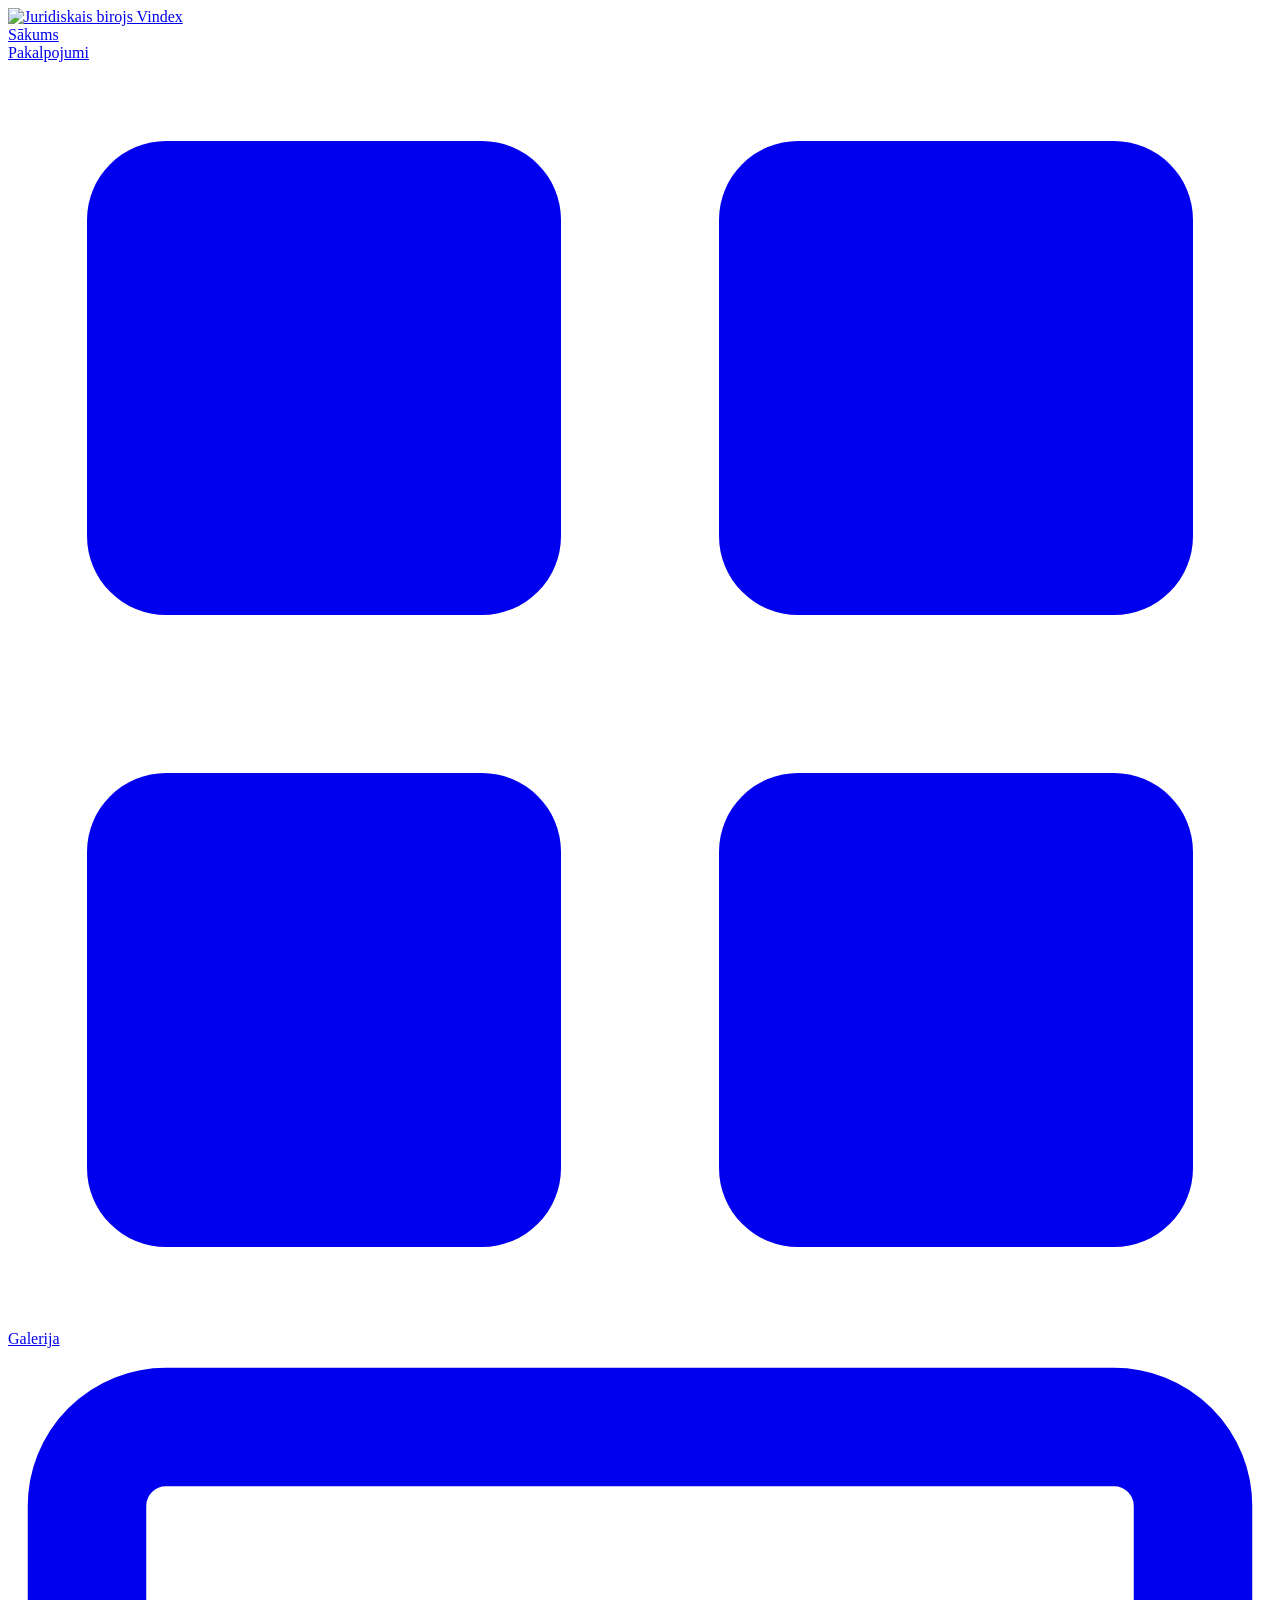
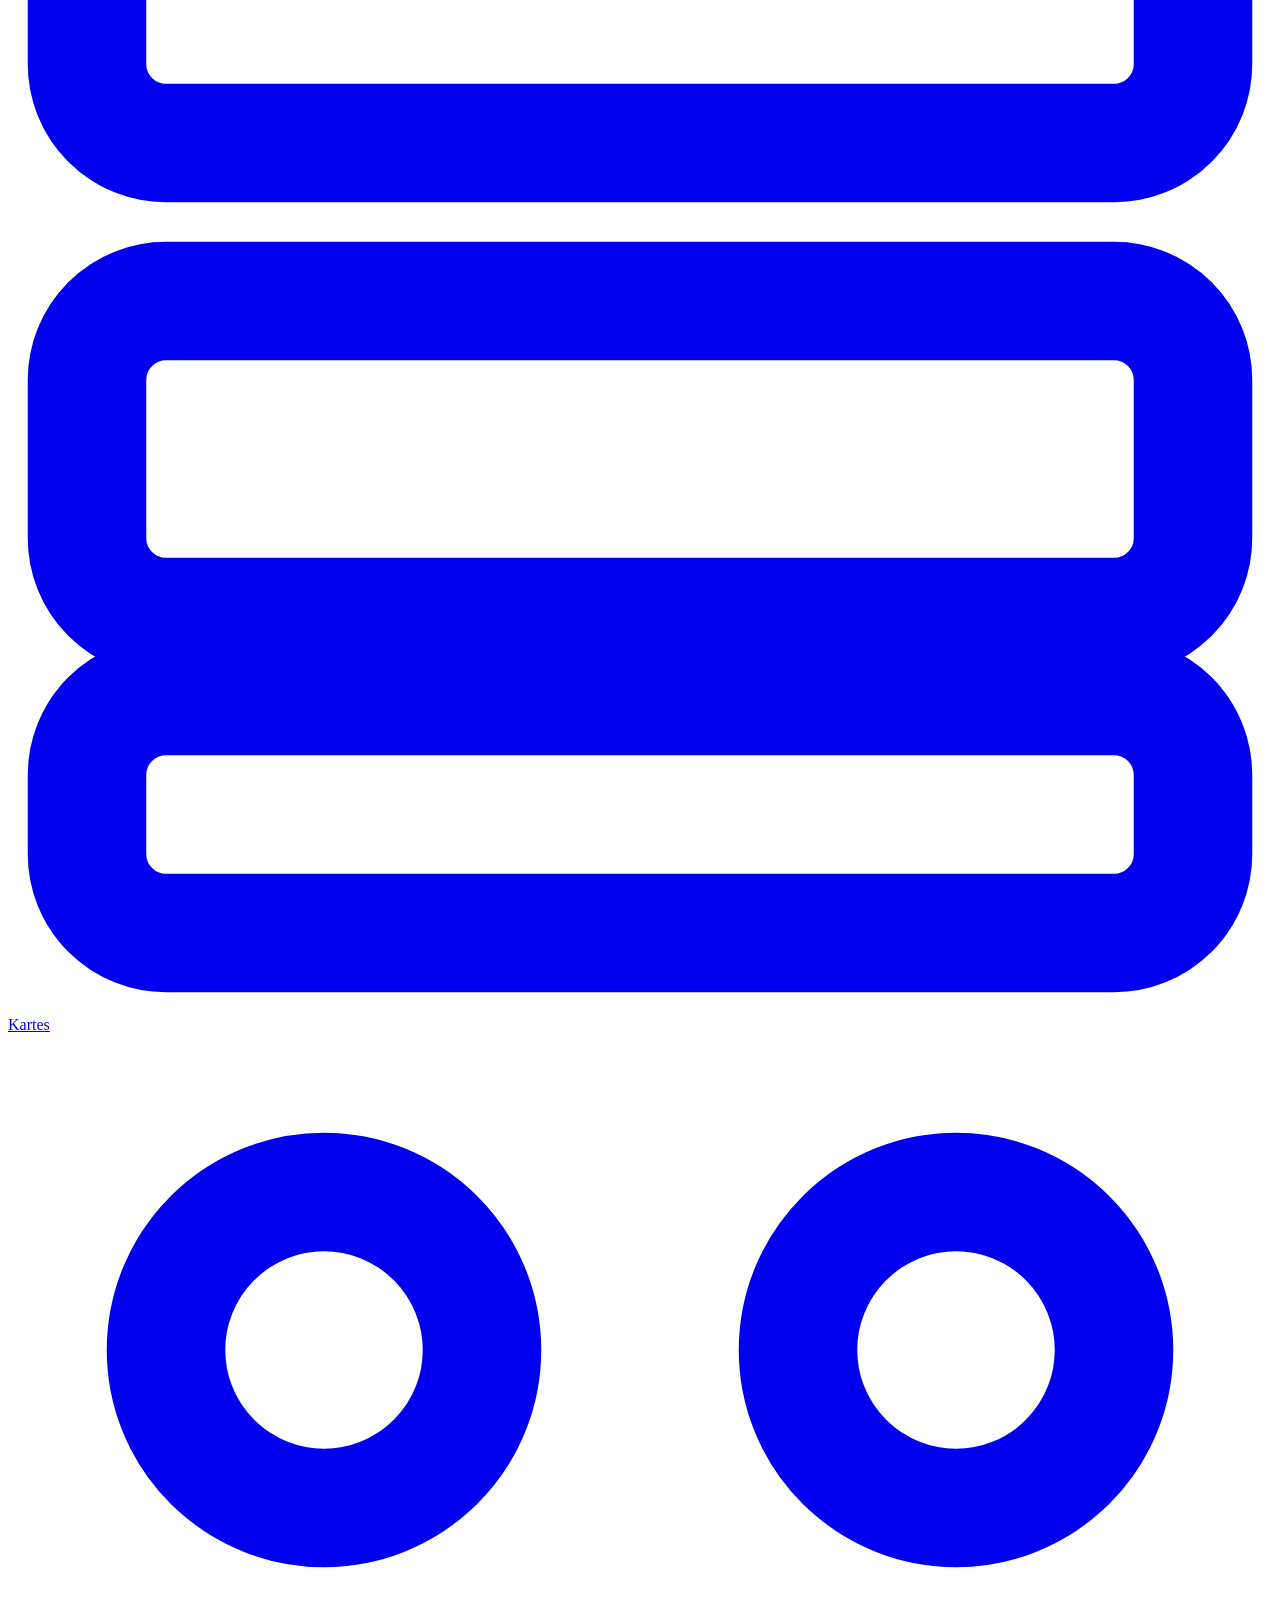
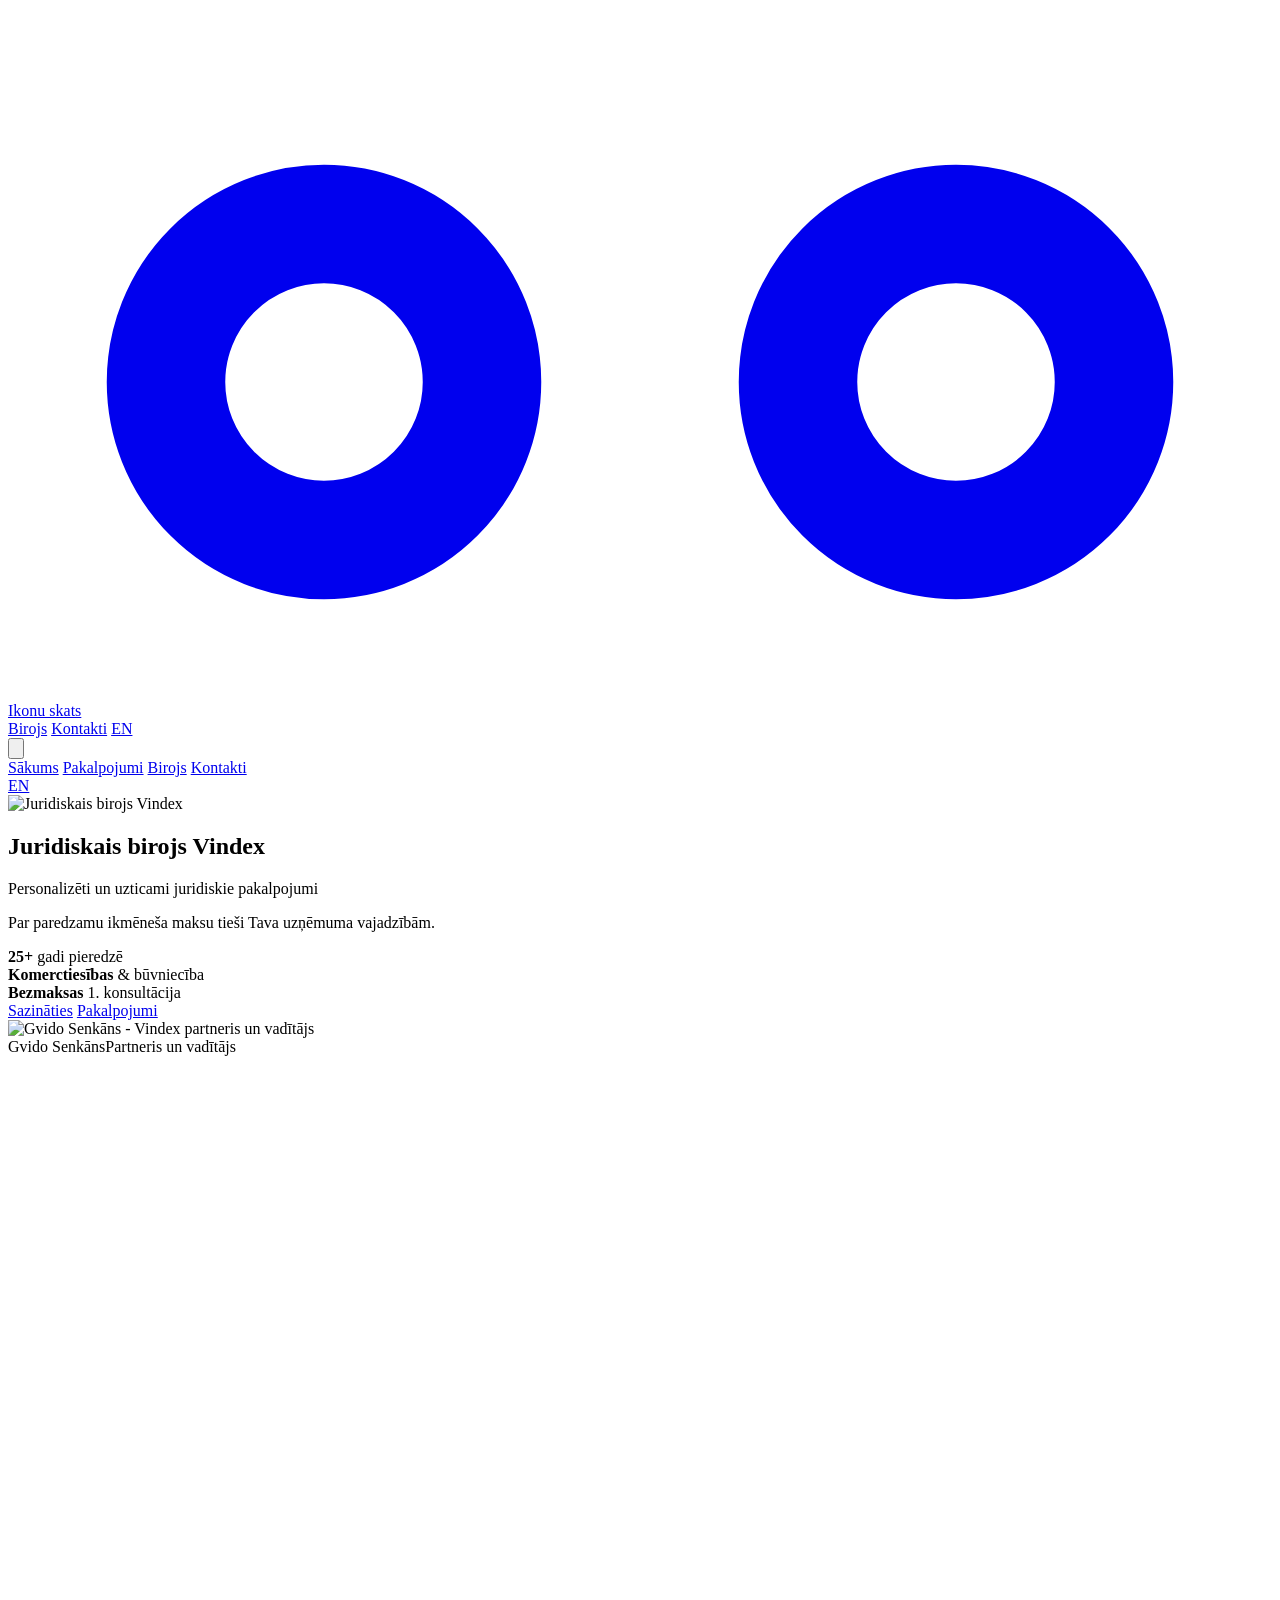
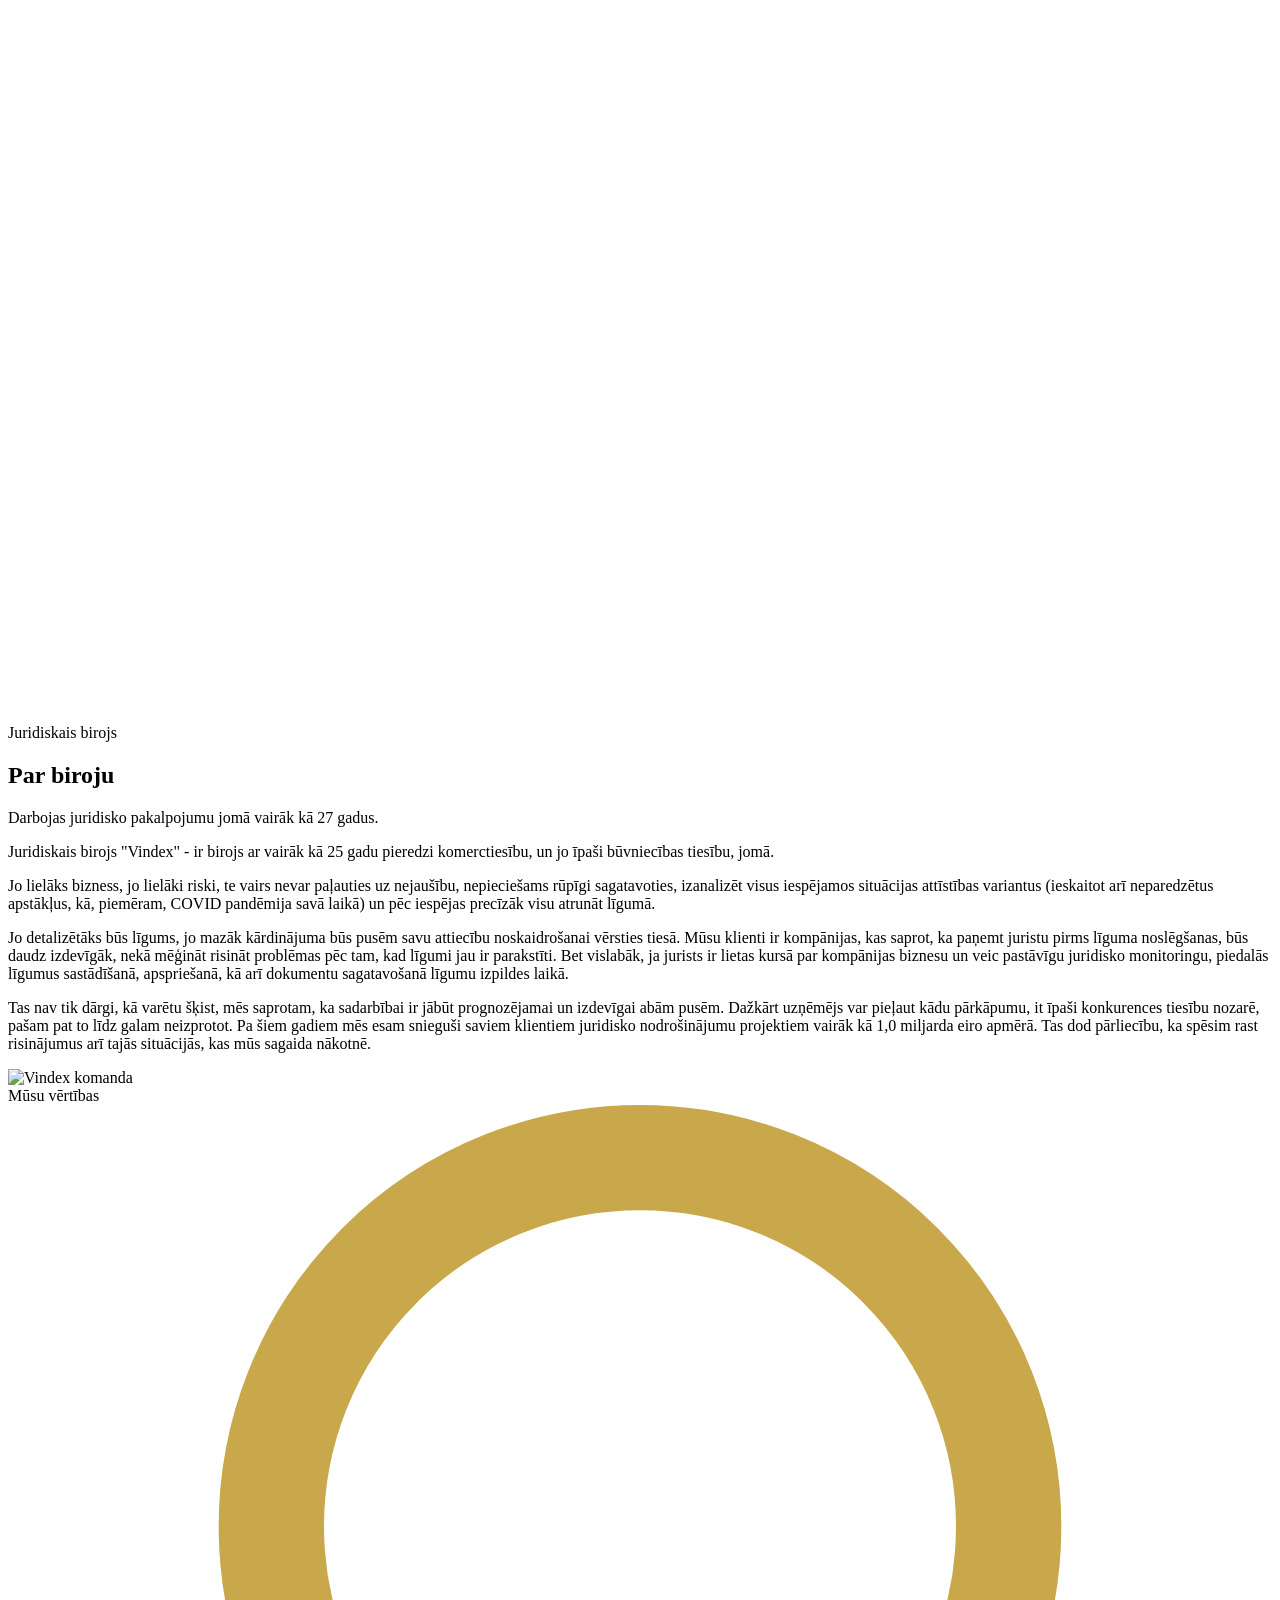
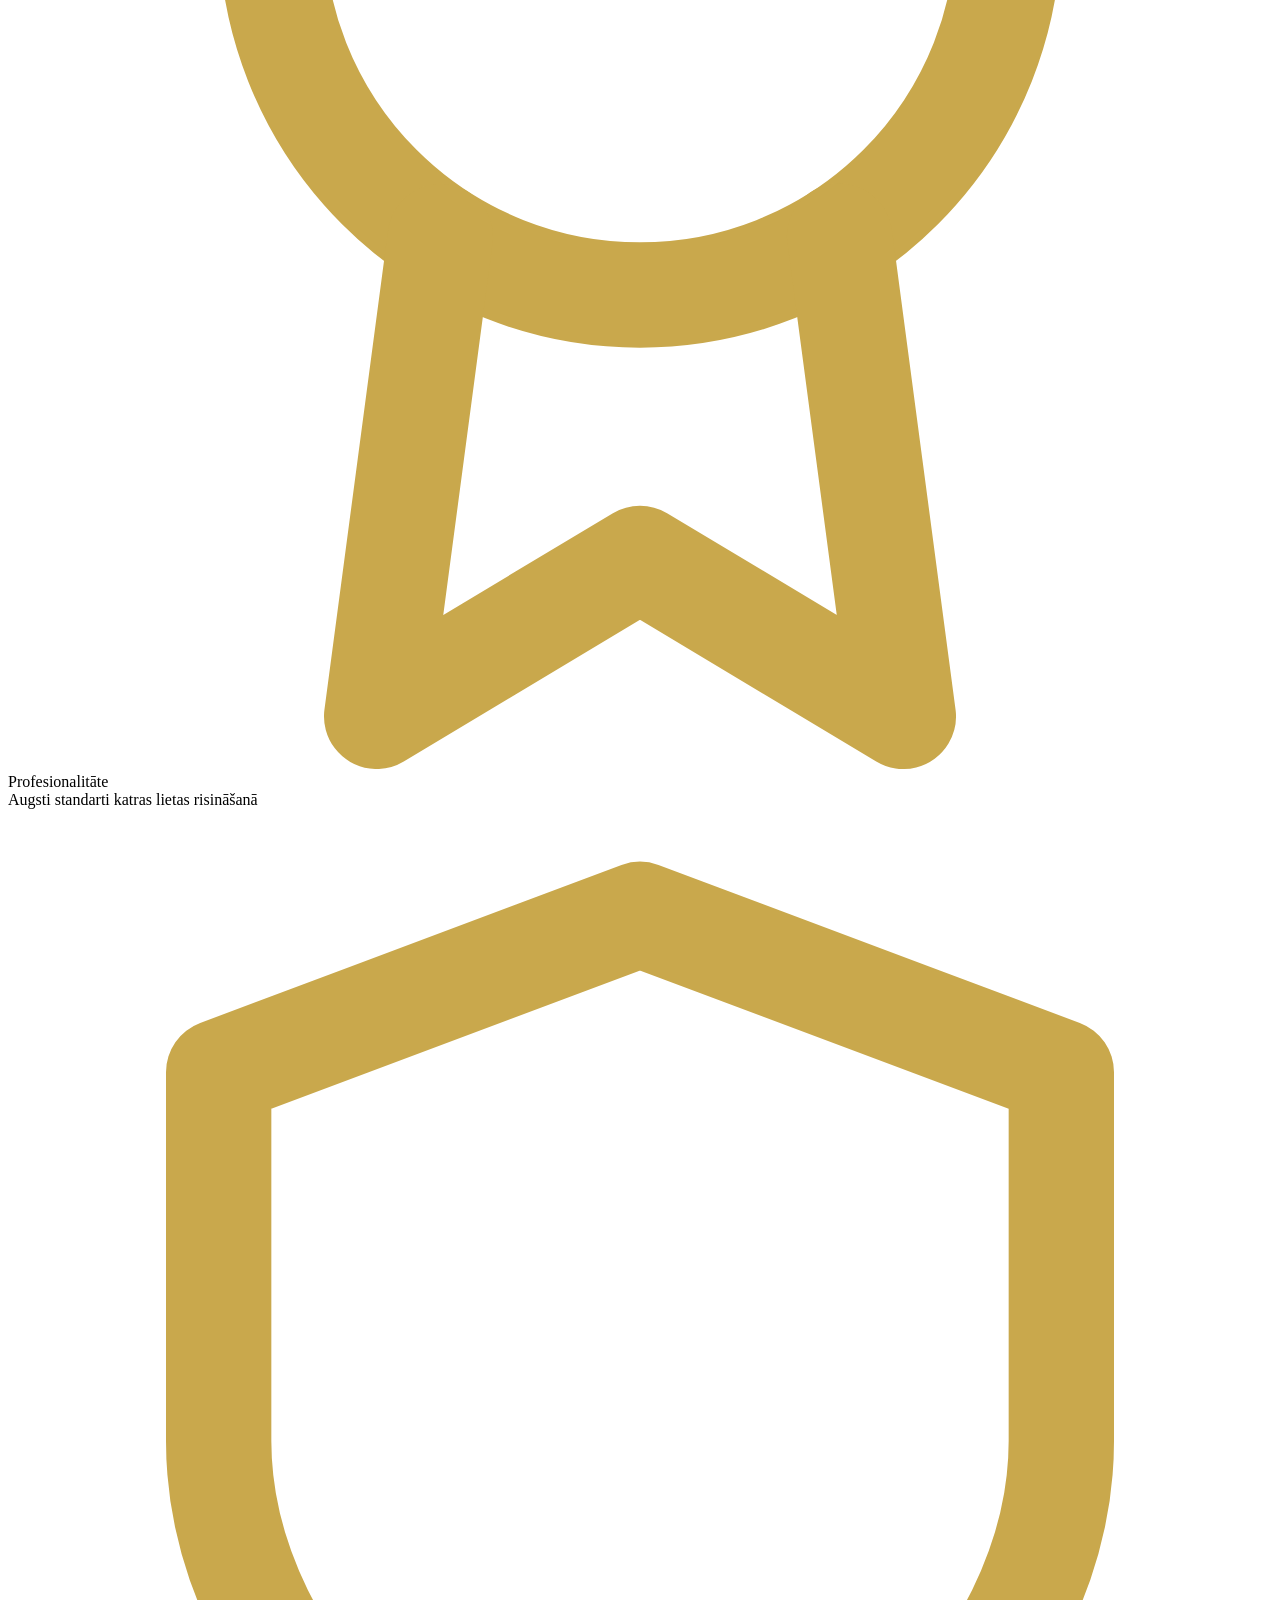
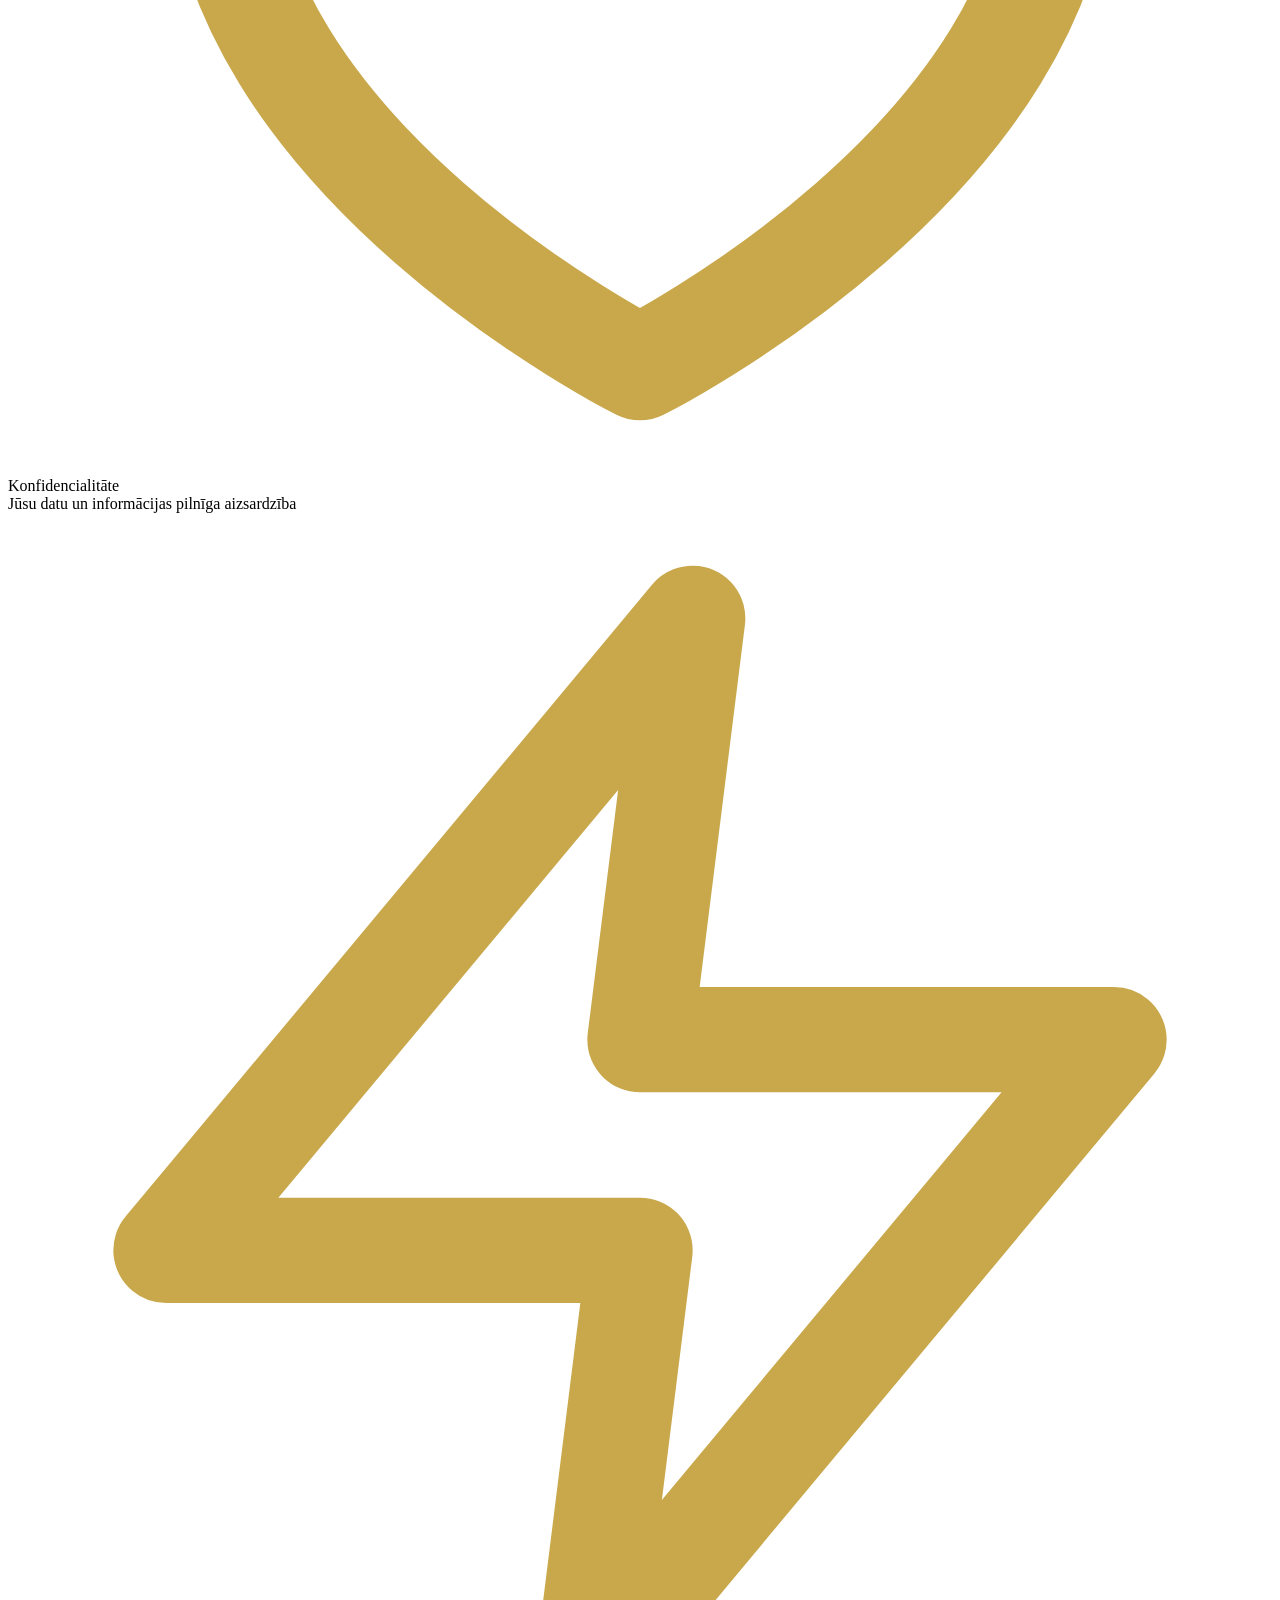
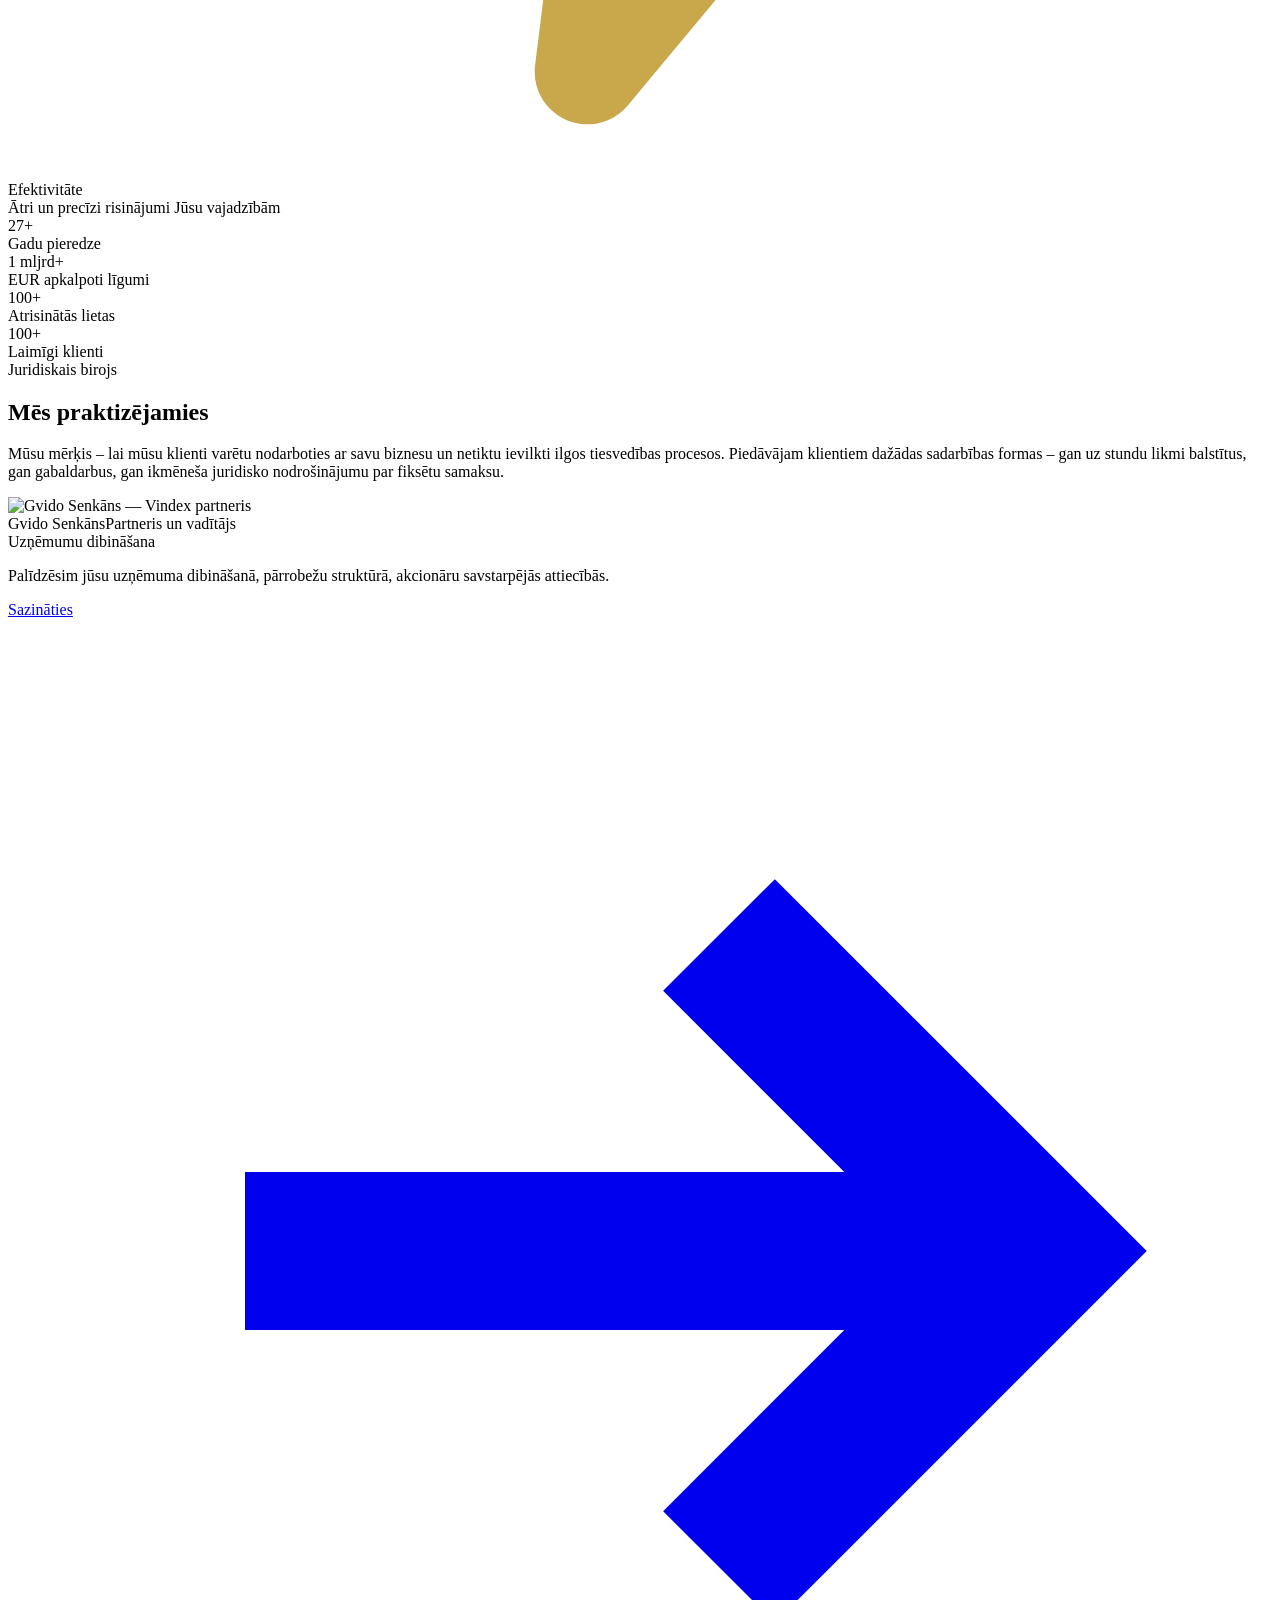
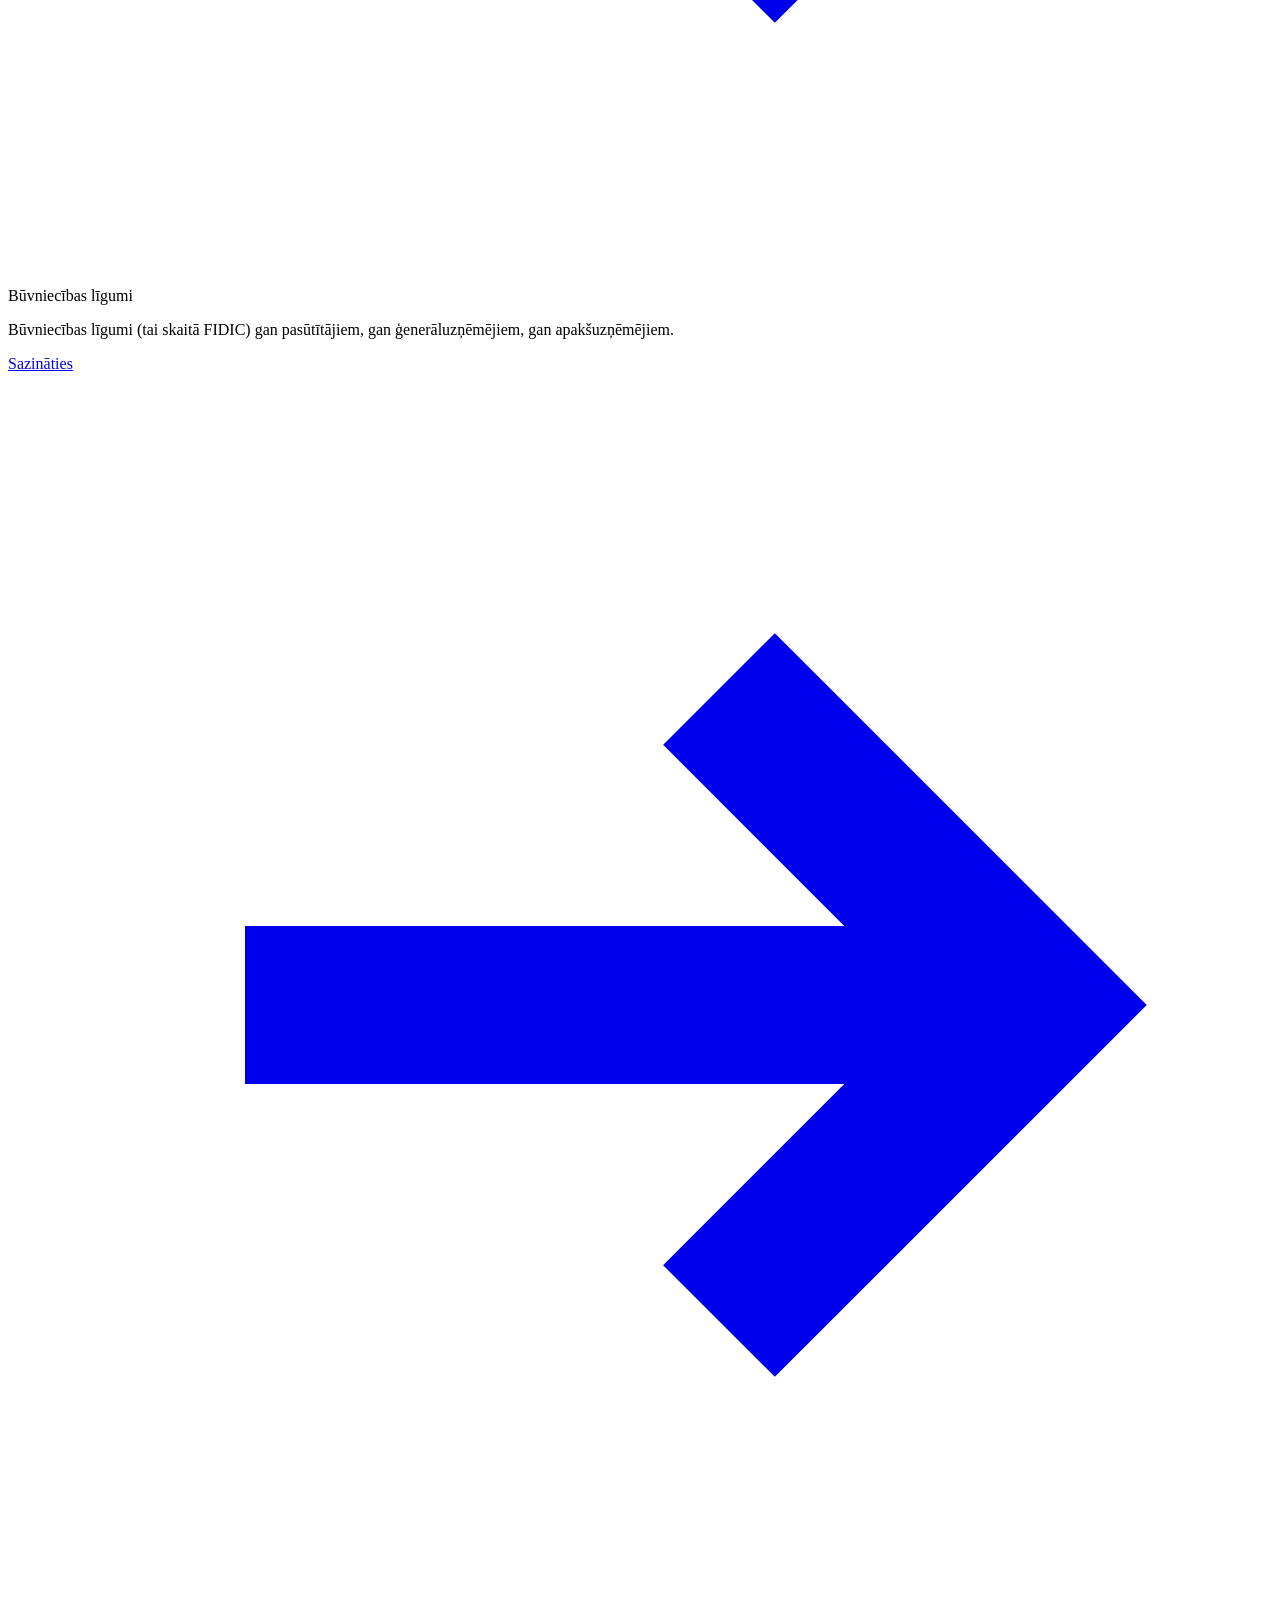
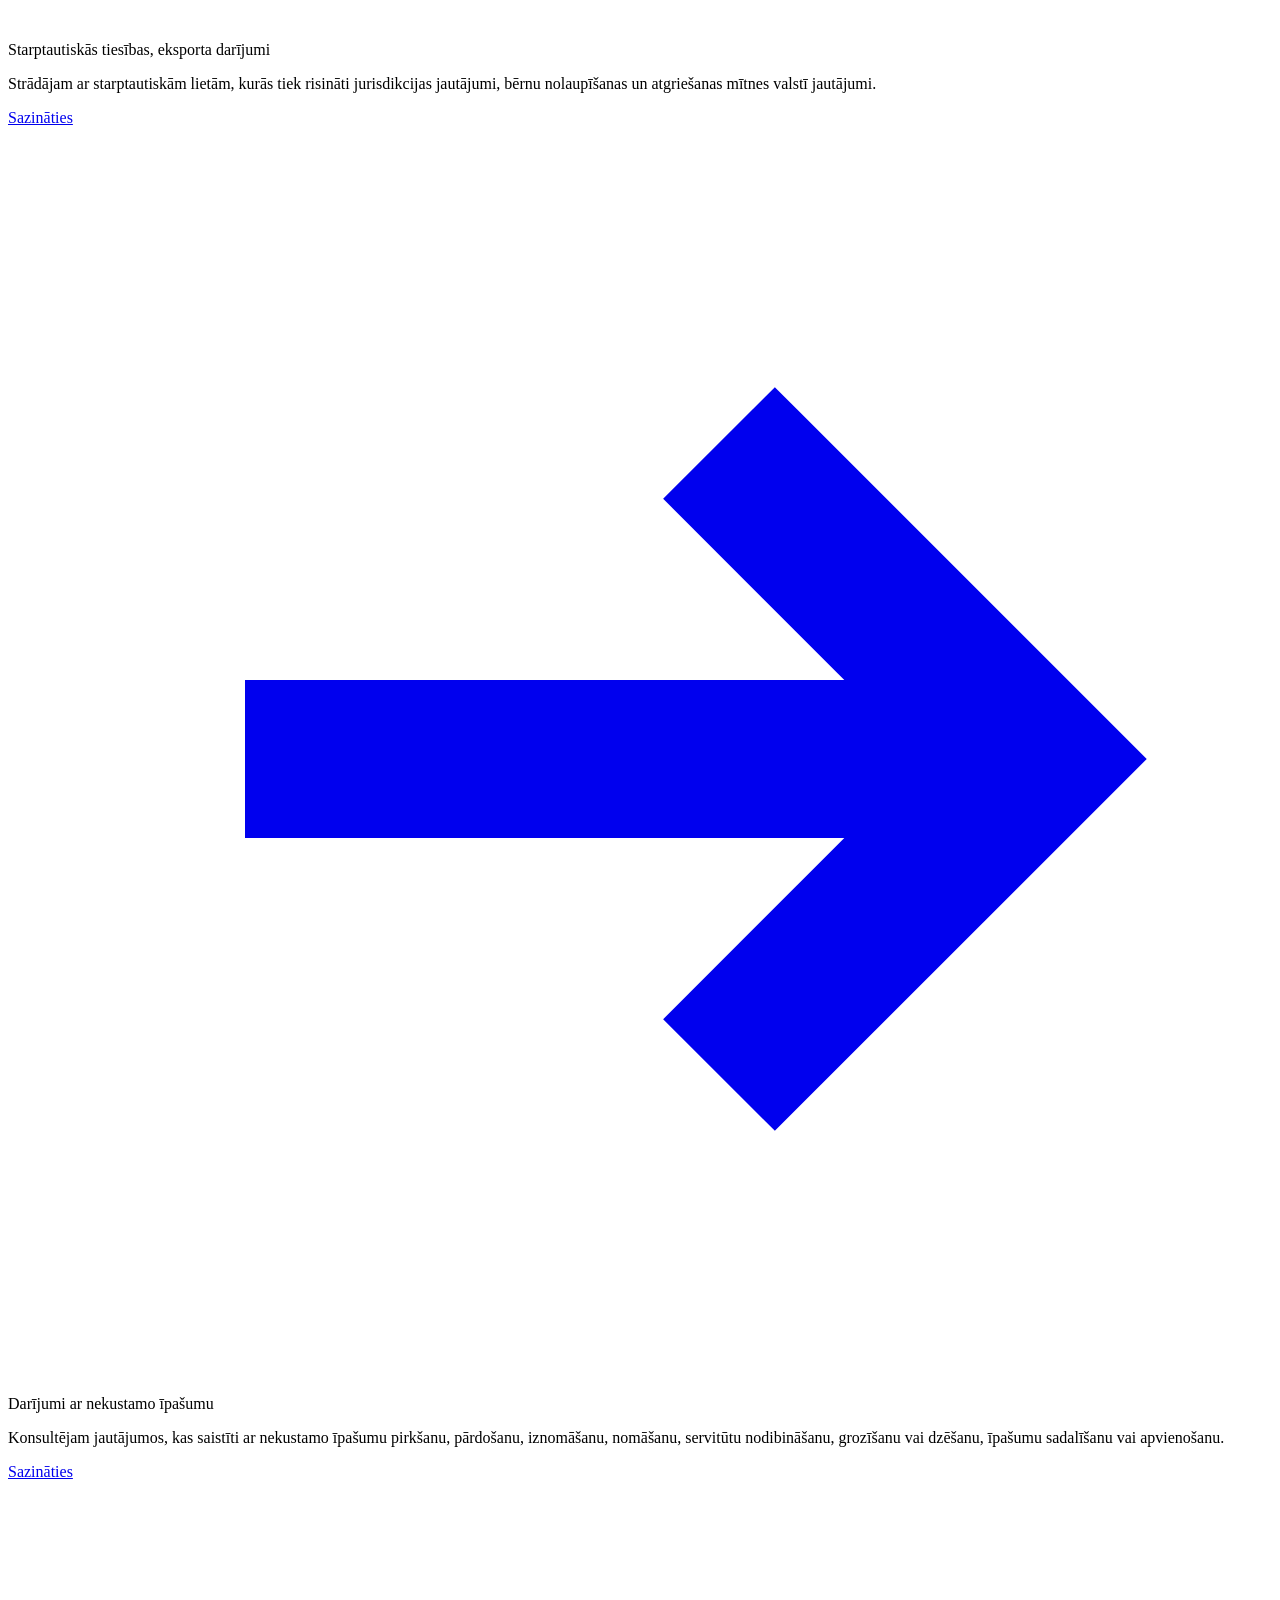
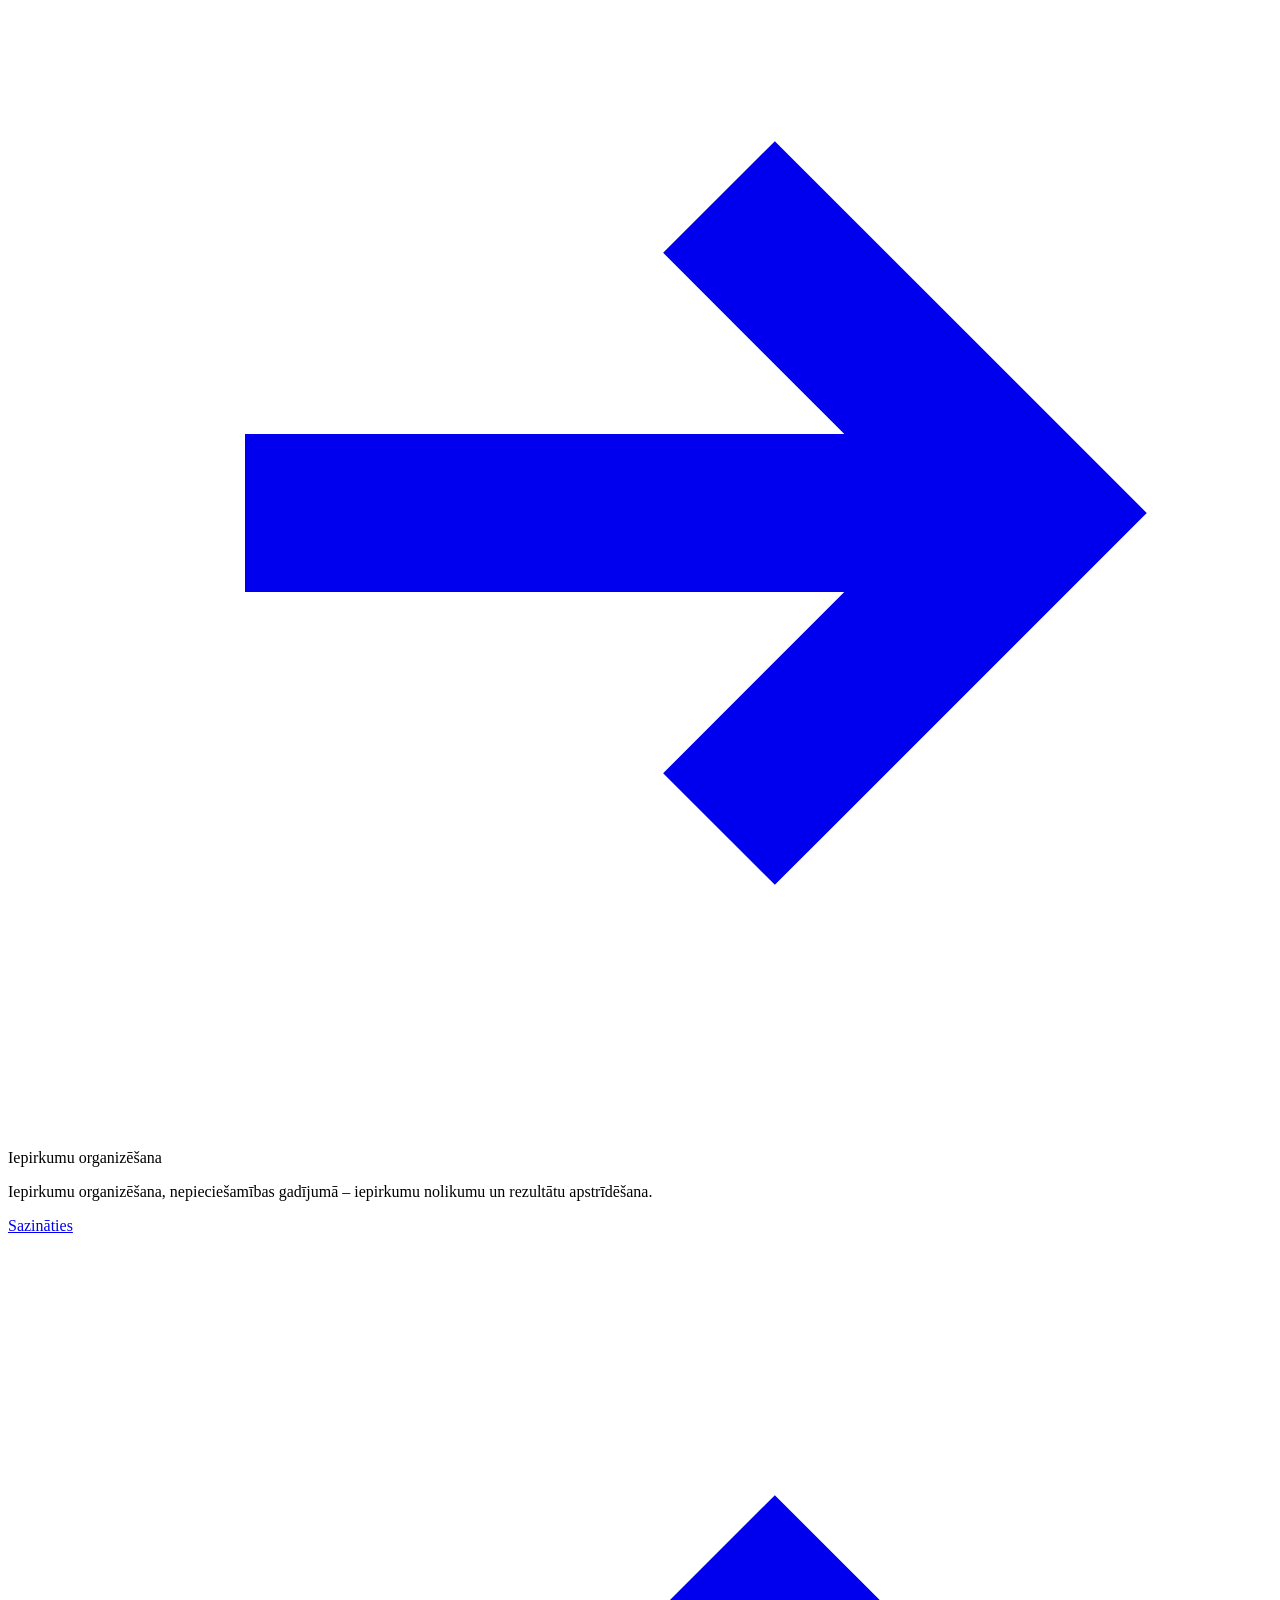
==== index.html @ e5a7c8f6 "Checkpoint: all design work before creative enrichment pass Includes hero redesign, metrics band, na" ====
<!DOCTYPE html>
<html lang="lv">
<head>
  <meta charset="UTF-8">
  <meta name="viewport" content="width=device-width, initial-scale=1.0">
  <title>Juridiskie pakalpojumi Latvijā | Juridiskais birojs Vindex</title>
  <meta name="description" content="Juridiskais birojs Vindex — vairāk kā 25 gadu pieredze komerctiesību un būvniecības tiesību jomā. Pirmā konsultācija par brīvu! Sazināties: +371 29225530.">
  <meta name="keywords" content="juridiskais birojs, juridiskie pakalpojumi, advokāts, Latvija, komerctiesības, būvniecības tiesības, līgumtiesības, Vindex">
  <meta name="author" content="Juridiskais birojs Vindex">
  <meta name="robots" content="index, follow">
  <link rel="canonical" href="https://vindex.lv/">

  <!-- Open Graph -->
  <meta property="og:url" content="https://vindex.lv/">
  <meta property="og:type" content="website">
  <meta property="og:title" content="Juridiskie pakalpojumi Latvijā | Juridiskais birojs Vindex">
  <meta property="og:description" content="Juridiskais birojs Vindex — vairāk kā 25 gadu pieredze komerctiesību un būvniecības tiesību jomā. Pirmā konsultācija par brīvu!">
  <meta property="og:image" content="https://vindex.lv/images/og-image.jpg">
  <meta property="og:locale" content="lv_LV">
  <meta property="og:site_name" content="Vindex">

  <!-- Twitter -->
  <meta name="twitter:card" content="summary_large_image">
  <meta name="twitter:title" content="Juridiskie pakalpojumi Latvijā | Juridiskais birojs Vindex">
  <meta name="twitter:description" content="Juridiskais birojs Vindex — vairāk kā 25 gadu pieredze komerctiesību un būvniecības tiesību jomā. Pirmā konsultācija par brīvu!">
  <meta name="twitter:image" content="https://vindex.lv/images/og-image.jpg">

  <!-- Alternate language -->
  <link rel="alternate" hreflang="lv" href="https://vindex.lv/">
  <link rel="alternate" hreflang="en" href="https://vindex.lv/en/">

  <!-- Favicon -->
  <link rel="icon" href="/vindex/images/favicon.ico" type="image/x-icon">
  <link rel="icon" href="/vindex/images/logo-vindex.png" type="image/png" sizes="143x48">

  <!-- Fonts -->

  <!-- Styles -->
  <link rel="preconnect" href="https://fonts.googleapis.com">
  <link rel="preconnect" href="https://fonts.gstatic.com" crossorigin>
  <link href="https://fonts.googleapis.com/css2?family=Playfair+Display:wght@500;600;700&family=Lato:wght@400;700&subset=latin-ext&display=swap" rel="stylesheet">
  <link rel="stylesheet" href="/vindex/css/style.css">

  <!-- JSON-LD Structured Data -->
  <script type="application/ld+json">
  {
    "@context": "https://schema.org",
    "@graph": [
      {
        "@type": "LegalService",
        "@id": "https://vindex.lv/#organization",
        "name": "Juridiskais birojs Vindex",
        "alternateName": "Vindex",
        "url": "https://vindex.lv/",
        "logo": {
          "@type": "ImageObject",
          "url": "https://vindex.lv/images/logo-vindex.png",
          "width": 812,
          "height": 270
        },
        "description": "Juridiskais birojs ar vairāk kā 25 gadu pieredzi komerctiesību un būvniecības tiesību jomā.",
        "address": {
          "@type": "PostalAddress",
          "streetAddress": "Pumpuru iela 17",
          "addressLocality": "Priežciems, Babītes pagasts, Mārupes novads",
          "postalCode": "LV-2101",
          "addressCountry": "LV"
        },
        "telephone": "+371 29225530",
        "email": "info@vindex.lv",
        "priceRange": "$$",
        "areaServed": {
          "@type": "Country",
          "name": "Latvia"
        },
        "openingHoursSpecification": {
          "@type": "OpeningHoursSpecification",
          "dayOfWeek": ["Monday","Tuesday","Wednesday","Thursday","Friday"],
          "opens": "09:00",
          "closes": "18:00"
        }
      },
      {
        "@type": "WebPage",
        "@id": "https://vindex.lv/",
        "url": "https://vindex.lv/",
        "name": "Juridiskie pakalpojumi - Vindex",
        "description": "Juridiskais birojs Vindex - ir birojs ar vairāk kā 25 gadu pieredzi komerctiesību, un jo īpaši būvniecības tiesību, jomā.",
        "inLanguage": "lv-LV",
        "isPartOf": { "@id": "https://vindex.lv/#website" }
      },
      {
        "@type": "WebSite",
        "@id": "https://vindex.lv/#website",
        "url": "https://vindex.lv/",
        "name": "Vindex",
        "inLanguage": "lv-LV"
      }
    ]
  }
  </script>
</head>
<body>

  <!-- NAVBAR -->
  <nav class="navbar" role="navigation" aria-label="Galvenā navigācija">
    <div class="navbar__inner">
      <a href="/vindex/" class="navbar__logo" aria-label="Vindex - Sākums">
        <img src="/vindex/images/logo-vindex.png" alt="Juridiskais birojs Vindex" class="navbar__logo-img">
      </a>

      <div class="navbar__links">
        <a href="/vindex/" class="navbar__link active">Sākums</a>
        <div class="navbar__item">
          <a href="/vindex/pakalpojumi/" class="navbar__link">Pakalpojumi</a>
          <div class="navbar__dropdown">
            <a href="/vindex/pakalpojumi/" class="navbar__dropdown-link"><svg viewBox="0 0 16 16" fill="currentColor"><rect x="1" y="1" width="6" height="6" rx="1"/><rect x="9" y="1" width="6" height="6" rx="1"/><rect x="1" y="9" width="6" height="6" rx="1"/><rect x="9" y="9" width="6" height="6" rx="1"/></svg> Galerija</a>
            <a href="/vindex/pakalpojumi-2/" class="navbar__dropdown-link"><svg viewBox="0 0 16 16" fill="none" stroke="currentColor" stroke-width="1.5"><rect x="1" y="1" width="14" height="4" rx="1"/><rect x="1" y="7" width="14" height="4" rx="1"/><rect x="1" y="12" width="14" height="3" rx="1"/></svg> Kartes</a>
            <a href="/vindex/pakalpojumi-3/" class="navbar__dropdown-link"><svg viewBox="0 0 16 16" fill="none" stroke="currentColor" stroke-width="1.5"><circle cx="4" cy="4" r="2"/><circle cx="12" cy="4" r="2"/><circle cx="4" cy="12" r="2"/><circle cx="12" cy="12" r="2"/></svg> Ikonu skats</a>
          </div>
        </div>
        <a href="/vindex/birojs/" class="navbar__link">Birojs</a>
        <a href="/vindex/kontakti/" class="navbar__link">Kontakti</a>
        <a href="/vindex/en/" class="navbar__lang">EN</a>
      </div>

      <button class="navbar__burger" aria-label="Atvērt izvēlni" aria-expanded="false">
        <svg class="icon-menu" viewBox="0 0 24 24" stroke="white" fill="none" stroke-width="2" stroke-linecap="round"><line x1="3" y1="6" x2="21" y2="6"/><line x1="3" y1="12" x2="21" y2="12"/><line x1="3" y1="18" x2="21" y2="18"/></svg>
        <svg class="icon-close" viewBox="0 0 24 24" stroke="white" fill="none" stroke-width="2" stroke-linecap="round" style="display:none"><line x1="18" y1="6" x2="6" y2="18"/><line x1="6" y1="6" x2="18" y2="18"/></svg>
      </button>
    </div>

    <div class="navbar__mobile" role="menu">
      <a href="/vindex/" class="navbar__mobile-link" role="menuitem">Sākums</a>
      <a href="/vindex/pakalpojumi/" class="navbar__mobile-link" role="menuitem">Pakalpojumi</a>
      <a href="/vindex/birojs/" class="navbar__mobile-link" role="menuitem">Birojs</a>
      <a href="/vindex/kontakti/" class="navbar__mobile-link" role="menuitem">Kontakti</a>
      <div class="navbar__mobile-lang">
        <a href="/vindex/en/" class="navbar__lang">EN</a>
      </div>
    </div>
  </nav>

  <!-- HERO -->
  <section id="home" class="hero">
    <div class="hero__bg">
      <img src="https://images.unsplash.com/photo-1764113697577-b5899b9a339d?crop=entropy&cs=tinysrgb&fit=max&fm=jpg&w=1920&q=80" alt="Juridiskais birojs Vindex" width="1920" height="1080" loading="eager">
      <div class="hero__overlay"></div>
    </div>
    <div class="hero__content hero__content--split">
      <div class="hero__text">
        <h1 class="hero__title"><span class="hero__title-prefix">Juridiskais birojs</span> Vindex</h1>
        <div class="hero__divider"></div>
        <p class="hero__subtitle">Personalizēti un uzticami juridiskie pakalpojumi</p>
        <p class="hero__desc">Par paredzamu ikmēneša maksu tieši Tava uzņēmuma vajadzībām.</p>
        <div class="hero__meta">
          <div class="hero__meta-item">
            <strong>25+</strong>
            <span>gadi pieredzē</span>
          </div>
          <div class="hero__meta-item">
            <strong>Komerctiesības</strong>
            <span>& būvniecība</span>
          </div>
          <div class="hero__meta-item">
            <strong>Bezmaksas</strong>
            <span>1. konsultācija</span>
          </div>
        </div>
        <div class="hero__buttons">
          <a href="/vindex/kontakti/" class="btn btn--gold">Sazināties</a>
          <a href="/vindex/pakalpojumi/" class="btn btn--outline">Pakalpojumi</a>
        </div>
      </div>
      <div class="hero__photo hero__photo--portrait">
        <img src="/vindex/images/Vindex-partner-Gvido-Senkans.jpg" alt="Gvido Senkāns - Vindex partneris un vadītājs" width="574" height="800" loading="eager">
        <div class="hero__photo-caption">Gvido Senkāns<span>Partneris un vadītājs</span></div>
      </div>
    </div>
    <a href="#birojs" class="hero__scroll" aria-label="Ritināt uz leju">
      <svg viewBox="0 0 24 24" fill="none" stroke="rgba(255,255,255,0.4)" stroke-width="2" stroke-linecap="round" stroke-linejoin="round"><polyline points="6 9 12 15 18 9"/></svg>
    </a>
  </section>

  <!-- ABOUT -->
  <section id="birojs" class="about">
    <div class="container">
      <div class="about__grid">
        <div class="fade-left">
          <div class="section-label">Juridiskais birojs</div>
          <h2 class="section-title">Par biroju</h2>
          <div class="divider"></div>
          <p class="about__subtitle">Darbojas juridisko pakalpojumu jomā vairāk kā 27 gadus.</p>
          <p class="about__text">Juridiskais birojs "Vindex" - ir birojs ar vairāk kā 25 gadu pieredzi komerctiesību, un jo īpaši būvniecības tiesību, jomā.</p>
          <p class="about__text">Jo lielāks bizness, jo lielāki riski, te vairs nevar paļauties uz nejaušību, nepieciešams rūpīgi sagatavoties, izanalizēt visus iespējamos situācijas attīstības variantus (ieskaitot arī neparedzētus apstākļus, kā, piemēram, COVID pandēmija savā laikā) un pēc iespējas precīzāk visu atrunāt līgumā.</p>
          <p class="about__text">Jo detalizētāks būs līgums, jo mazāk kārdinājuma būs pusēm savu attiecību noskaidrošanai vērsties tiesā. Mūsu klienti ir kompānijas, kas saprot, ka paņemt juristu pirms līguma noslēgšanas, būs daudz izdevīgāk, nekā mēģināt risināt problēmas pēc tam, kad līgumi jau ir parakstīti. Bet vislabāk, ja jurists ir lietas kursā par kompānijas biznesu un veic pastāvīgu juridisko monitoringu, piedalās līgumus sastādīšanā, apspriešanā, kā arī dokumentu sagatavošanā līgumu izpildes laikā.</p>
          <p class="about__text">Tas nav tik dārgi, kā varētu šķist, mēs saprotam, ka sadarbībai ir jābūt prognozējamai un izdevīgai abām pusēm. Dažkārt uzņēmējs var pieļaut kādu pārkāpumu, it īpaši konkurences tiesību nozarē, pašam pat to līdz galam neizprotot. Pa šiem gadiem mēs esam snieguši saviem klientiem juridisko nodrošinājumu projektiem vairāk kā 1,0 miljarda eiro apmērā. Tas dod pārliecību, ka spēsim rast risinājumus arī tajās situācijās, kas mūs sagaida nākotnē.</p>
        </div>
        <div class="fade-right">
          <div class="about__image-wrapper">
            <img src="https://vindex.lv/wp-content/uploads/2022/09/sia_vindex_komanda-768x449.jpg" alt="Vindex komanda" width="768" height="449" loading="lazy">
            <div class="about__image-overlay"></div>
          </div>
          <div class="about__values">
            <div class="about__values-title">Mūsu vērtības</div>
            <div class="value-item">
              <div class="value-item__icon">
                <svg viewBox="0 0 24 24" fill="none" stroke="#c9a84c" stroke-width="2" stroke-linecap="round" stroke-linejoin="round"><circle cx="12" cy="8" r="7"/><polyline points="8.21 13.89 7 23 12 20 17 23 15.79 13.88"/></svg>
              </div>
              <div>
                <div class="value-item__title">Profesionalitāte</div>
                <div class="value-item__desc">Augsti standarti katras lietas risināšanā</div>
              </div>
            </div>
            <div class="value-item">
              <div class="value-item__icon">
                <svg viewBox="0 0 24 24" fill="none" stroke="#c9a84c" stroke-width="2" stroke-linecap="round" stroke-linejoin="round"><path d="M12 22s8-4 8-10V5l-8-3-8 3v7c0 6 8 10 8 10z"/></svg>
              </div>
              <div>
                <div class="value-item__title">Konfidencialitāte</div>
                <div class="value-item__desc">Jūsu datu un informācijas pilnīga aizsardzība</div>
              </div>
            </div>
            <div class="value-item">
              <div class="value-item__icon">
                <svg viewBox="0 0 24 24" fill="none" stroke="#c9a84c" stroke-width="2" stroke-linecap="round" stroke-linejoin="round"><polygon points="13 2 3 14 12 14 11 22 21 10 12 10 13 2"/></svg>
              </div>
              <div>
                <div class="value-item__title">Efektivitāte</div>
                <div class="value-item__desc">Ātri un precīzi risinājumi Jūsu vajadzībām</div>
              </div>
            </div>
          </div>
        </div>
      </div>
    </div>
  </section>

  <!-- METRICS BAND -->
  <section class="metrics-band">
    <div class="metrics-band__accent metrics-band__accent--top"></div>
    <div class="metrics-band__inner">
      <div class="metrics-band__item fade-in">
        <div class="metrics-band__value">27+</div>
        <div class="metrics-band__label">Gadu pieredze</div>
      </div>
      <div class="metrics-band__divider"></div>
      <div class="metrics-band__item fade-in">
        <div class="metrics-band__value">1 mljrd+</div>
        <div class="metrics-band__label">EUR apkalpoti līgumi</div>
      </div>
      <div class="metrics-band__divider"></div>
      <div class="metrics-band__item fade-in">
        <div class="metrics-band__value">100+</div>
        <div class="metrics-band__label">Atrisinātās lietas</div>
      </div>
      <div class="metrics-band__divider"></div>
      <div class="metrics-band__item fade-in">
        <div class="metrics-band__value">100+</div>
        <div class="metrics-band__label">Laimīgi klienti</div>
      </div>
    </div>
    <div class="metrics-band__accent metrics-band__accent--bottom"></div>
  </section>

  <!-- PRACTICE AREAS -->
  <section class="practice">
    <div class="container">
      <div class="practice__grid">
        <div class="fade-left">
          <div class="section-label">Juridiskais birojs</div>
          <h2 class="section-title">Mēs praktizējamies</h2>
          <div class="divider"></div>
          <p class="practice__goal">Mūsu mērķis – lai mūsu klienti varētu nodarboties ar savu biznesu un netiktu ievilkti ilgos tiesvedības procesos. Piedāvājam klientiem dažādas sadarbības formas – gan uz stundu likmi balstītus, gan gabaldarbus, gan ikmēneša juridisko nodrošinājumu par fiksētu samaksu.</p>
          <div class="practice__photo">
            <img src="/vindex/images/Vindex-partner-Gvido-Senkans.jpg" alt="Gvido Senkāns — Vindex partneris" width="574" height="800" loading="lazy">
            <div class="practice__photo-caption">Gvido Senkāns<span>Partneris un vadītājs</span></div>
          </div>
        </div>
        <div class="fade-right">
          <div class="practice__list">
            <div class="practice-item">
              <div class="practice-item__title">Uzņēmumu dibināšana</div>
              <p class="practice-item__desc">Palīdzēsim jūsu uzņēmuma dibināšanā, pārrobežu struktūrā, akcionāru savstarpējās attiecībās.</p>
              <a href="/vindex/kontakti/" class="practice-item__link">Sazināties <svg viewBox="0 0 16 16" fill="none" stroke="currentColor" stroke-width="2"><path d="M3 8h10M9 4l4 4-4 4"/></svg></a>
            </div>
            <div class="practice-item">
              <div class="practice-item__title">Būvniecības līgumi</div>
              <p class="practice-item__desc">Būvniecības līgumi (tai skaitā FIDIC) gan pasūtītājiem, gan ģenerāluzņēmējiem, gan apakšuzņēmējiem.</p>
              <a href="/vindex/kontakti/" class="practice-item__link">Sazināties <svg viewBox="0 0 16 16" fill="none" stroke="currentColor" stroke-width="2"><path d="M3 8h10M9 4l4 4-4 4"/></svg></a>
            </div>
            <div class="practice-item">
              <div class="practice-item__title">Starptautiskās tiesības, eksporta darījumi</div>
              <p class="practice-item__desc">Strādājam ar starptautiskām lietām, kurās tiek risināti jurisdikcijas jautājumi, bērnu nolaupīšanas un atgriešanas mītnes valstī jautājumi.</p>
              <a href="/vindex/kontakti/" class="practice-item__link">Sazināties <svg viewBox="0 0 16 16" fill="none" stroke="currentColor" stroke-width="2"><path d="M3 8h10M9 4l4 4-4 4"/></svg></a>
            </div>
            <div class="practice-item">
              <div class="practice-item__title">Darījumi ar nekustamo īpašumu</div>
              <p class="practice-item__desc">Konsultējam jautājumos, kas saistīti ar nekustamo īpašumu pirkšanu, pārdošanu, iznomāšanu, nomāšanu, servitūtu nodibināšanu, grozīšanu vai dzēšanu, īpašumu sadalīšanu vai apvienošanu.</p>
              <a href="/vindex/kontakti/" class="practice-item__link">Sazināties <svg viewBox="0 0 16 16" fill="none" stroke="currentColor" stroke-width="2"><path d="M3 8h10M9 4l4 4-4 4"/></svg></a>
            </div>
            <div class="practice-item">
              <div class="practice-item__title">Iepirkumu organizēšana</div>
              <p class="practice-item__desc">Iepirkumu organizēšana, nepieciešamības gadījumā – iepirkumu nolikumu un rezultātu apstrīdēšana.</p>
              <a href="/vindex/kontakti/" class="practice-item__link">Sazināties <svg viewBox="0 0 16 16" fill="none" stroke="currentColor" stroke-width="2"><path d="M3 8h10M9 4l4 4-4 4"/></svg></a>
            </div>
          </div>
        </div>
      </div>
    </div>
  </section>

  <!-- PROCESS -->
  <section class="process">
    <div class="container">
      <div class="text-center fade-in">
        <div class="section-label">Kā tas strādā?</div>
        <h2 class="section-title">Mēs piedāvājam labāku risinājumu!</h2>
        <div class="divider divider--center"></div>
        <p class="section-subtitle section-subtitle--center">Noslēgt abonenta līgumu par juridisko apkalpošanu</p>
      </div>
      <div class="process__steps">
        <div class="process-step fade-in">
          <div class="process-step__num">01</div>
          <h3 class="process-step__title">Juridiskais izvērtējums</h3>
          <p class="process-step__desc">Veicam Klienta darbības juridisko izvērtējumu un nepieciešamības gadījumā piekoriģējam esošos dokumentus vai sastādām jaunus</p>
        </div>
        <div class="process-step fade-in">
          <div class="process-step__num">02</div>
          <h3 class="process-step__title">Tikšanās ar klientu</h3>
          <p class="process-step__desc">Tiekamies ar klientu, ziņojam par rezultātiem un izvirzām priekšlikumu turpmākai sadarbībai</p>
        </div>
        <div class="process-step fade-in">
          <div class="process-step__num">03</div>
          <h3 class="process-step__title">Līguma noslēgšana</h3>
          <p class="process-step__desc">Noslēdzot līgumu, saskaņojam nepieciešamos dokumentus ar mūsu biroja juristu, nodrošinot, ka visi juridiskie riski tiek kontrolēti. Ja nepieciešams, mūsu juristi piedalās pārrunās un dokumentu saskaņošanā ar otru pusi</p>
        </div>
      </div>
    </div>
  </section>

  <!-- CTA -->
  <section class="cta-banner">
    <div class="container">
      <div class="cta-banner__title serif">Pirmā konsultācija par brīvu! Zvaniet: +371 29225530</div>
      <a href="/vindex/kontakti/" class="btn btn--navy">Sazināties ar mums</a>
    </div>
  </section>

  <!-- CONTACT -->
  <section id="kontakti" class="contact">
    <div class="container">
      <div class="text-center fade-in">
        <div class="section-label">Vindex</div>
        <h2 class="section-title section-title--white">Kontakti</h2>
        <div class="divider divider--center"></div>
        <p class="section-subtitle section-subtitle--center section-subtitle--light">Sazinies ar mums vai uzraksti e-pastu. Piedāvājam pirmo bezmaksas konsultāciju.</p>
      </div>
      <div class="contact__grid">
        <div class="fade-left">
          <div class="contact-item">
            <div class="contact-item__icon">
              <svg viewBox="0 0 24 24" fill="none" stroke="white" stroke-width="2" stroke-linecap="round" stroke-linejoin="round"><path d="M21 10c0 7-9 13-9 13s-9-6-9-13a9 9 0 0 1 18 0z"/><circle cx="12" cy="10" r="3"/></svg>
            </div>
            <div>
              <div class="contact-item__label">Adrese</div>
              <div class="contact-item__value">Pumpuru iela 17, Priežciems,<br>Babītes pagasts, Mārupes novads, LV-2101</div>
            </div>
          </div>
          <div class="contact-item">
            <div class="contact-item__icon">
              <svg viewBox="0 0 24 24" fill="none" stroke="white" stroke-width="2" stroke-linecap="round" stroke-linejoin="round"><path d="M22 16.92v3a2 2 0 0 1-2.18 2 19.79 19.79 0 0 1-8.63-3.07 19.5 19.5 0 0 1-6-6 19.79 19.79 0 0 1-3.07-8.67A2 2 0 0 1 4.11 2h3a2 2 0 0 1 2 1.72c.127.96.361 1.903.7 2.81a2 2 0 0 1-.45 2.11L8.09 9.91a16 16 0 0 0 6 6l1.27-1.27a2 2 0 0 1 2.11-.45c.907.339 1.85.573 2.81.7A2 2 0 0 1 22 16.92z"/></svg>
            </div>
            <div>
              <div class="contact-item__label">Telefons</div>
              <div class="contact-item__value"><a href="tel:+37129225530">+371 29225530</a></div>
            </div>
          </div>
          <div class="contact-item">
            <div class="contact-item__icon">
              <svg viewBox="0 0 24 24" fill="none" stroke="white" stroke-width="2" stroke-linecap="round" stroke-linejoin="round"><path d="M4 4h16c1.1 0 2 .9 2 2v12c0 1.1-.9 2-2 2H4c-1.1 0-2-.9-2-2V6c0-1.1.9-2 2-2z"/><polyline points="22,6 12,13 2,6"/></svg>
            </div>
            <div>
              <div class="contact-item__label">E-pasts</div>
              <div class="contact-item__value"><a href="mailto:info@vindex.lv">info@vindex.lv</a></div>
            </div>
          </div>
          <div class="contact-item">
            <div class="contact-item__icon">
              <svg viewBox="0 0 24 24" fill="none" stroke="white" stroke-width="2" stroke-linecap="round" stroke-linejoin="round"><circle cx="12" cy="12" r="10"/><polyline points="12 6 12 12 16 14"/></svg>
            </div>
            <div>
              <div class="contact-item__label">Darba laiks</div>
              <div class="contact-item__value">P–Pk: 9:00–18:00</div>
            </div>
          </div>
        </div>
        <div class="fade-right">
          <form class="contact-form" action="https://api.web3forms.com/submit" method="POST">
            <input type="hidden" name="access_key" value="cdbbd048-b346-4fb5-b65c-03c2c0c6bb42">
            <div class="form__row">
              <div class="form__group">
                <label class="form__label" for="name">Vārds, uzvārds</label>
                <input class="form__input" type="text" id="name" name="name" placeholder="Jānis Bērziņš" required>
              </div>
              <div class="form__group">
                <label class="form__label" for="phone">Tālrunis</label>
                <input class="form__input" type="tel" id="phone" name="phone" placeholder="+371 2X XXX XXX">
              </div>
            </div>
            <div class="form__group">
              <label class="form__label" for="email">E-pasta adrese</label>
              <input class="form__input" type="email" id="email" name="email" placeholder="janis@example.lv">
            </div>
            <div class="form__group">
              <label class="form__label" for="message">Komentāri</label>
              <textarea class="form__textarea" id="message" name="message" rows="5" placeholder="Aprakstiet savu jautājumu vai situāciju..."></textarea>
            </div>
            <button type="submit" class="btn btn--gold btn--full">Nosūtīt ziņojumu</button>
          </form>
        </div>
      </div>
    </div>
  </section>

  <!-- FOOTER -->
  <footer class="footer">
    <div class="container">
      <div class="footer__contacts">
        <div class="section-label" style="text-align:center;margin-bottom:10px">Vindex</div>
        <h2 class="footer__contacts-heading">Kontakti</h2>
        <p class="footer__contacts-sub">Pirmā konsultācija par brīvu.</p>
        <div class="footer__contacts-grid">
          <div class="footer__contact-item">
            <div class="footer__contact-icon">
              <svg viewBox="0 0 24 24" fill="none" stroke="currentColor" stroke-width="2" stroke-linecap="round" stroke-linejoin="round"><path d="M4 4h16c1.1 0 2 .9 2 2v12c0 1.1-.9 2-2 2H4c-1.1 0-2-.9-2-2V6c0-1.1.9-2 2-2z"/><polyline points="22,6 12,13 2,6"/></svg>
            </div>
            <div class="footer__contact-label">E-pasts</div>
            <div class="footer__contact-value"><a href="mailto:info@vindex.lv">info@vindex.lv</a></div>
          </div>
          <div class="footer__contact-item">
            <div class="footer__contact-icon">
              <svg viewBox="0 0 24 24" fill="none" stroke="currentColor" stroke-width="2" stroke-linecap="round" stroke-linejoin="round"><path d="M21 10c0 7-9 13-9 13s-9-6-9-13a9 9 0 0 1 18 0z"/><circle cx="12" cy="10" r="3"/></svg>
            </div>
            <div class="footer__contact-label">Adrese</div>
            <div class="footer__contact-value">Pumpuru iela 17, Priežciems,<br>Babītes pagasts, Mārupes novads, LV-2101</div>
          </div>
          <div class="footer__contact-item">
            <div class="footer__contact-icon">
              <svg viewBox="0 0 24 24" fill="none" stroke="currentColor" stroke-width="2" stroke-linecap="round" stroke-linejoin="round"><path d="M22 16.92v3a2 2 0 0 1-2.18 2 19.79 19.79 0 0 1-8.63-3.07 19.5 19.5 0 0 1-6-6 19.79 19.79 0 0 1-3.07-8.67A2 2 0 0 1 4.11 2h3a2 2 0 0 1 2 1.72c.127.96.361 1.903.7 2.81a2 2 0 0 1-.45 2.11L8.09 9.91a16 16 0 0 0 6 6l1.27-1.27a2 2 0 0 1 2.11-.45c.907.339 1.85.573 2.81.7A2 2 0 0 1 22 16.92z"/></svg>
            </div>
            <div class="footer__contact-label">Telefons</div>
            <div class="footer__contact-value"><a href="tel:+37129225530">+371 29225530</a></div>
          </div>
        </div>
      </div>
      <div class="footer__inner">
        <div class="footer__copy">&copy; 2025 Juridiskais birojs Vindex. Visas tiesības aizsargātas.</div>
        <div class="footer__links">
          <a href="/vindex/privatuma-politika/" class="footer__link">Privātuma politika</a>
          <a href="/vindex/sikdatnu-politika/" class="footer__link">Sīkdatņu politika</a>
        </div>
      </div>
    </div>
  </footer>

  <button class="go-top" aria-label="Atpakaļ uz augšu" onclick="window.scrollTo({top:0,behavior:'smooth'})">
    <svg viewBox="0 0 24 24"><polyline points="18 15 12 9 6 15"/></svg>
  </button>

  <script src="/vindex/js/cookie-consent.js"></script>
  <script src="/vindex/js/main.js?v=4"></script>
</body>
</html>
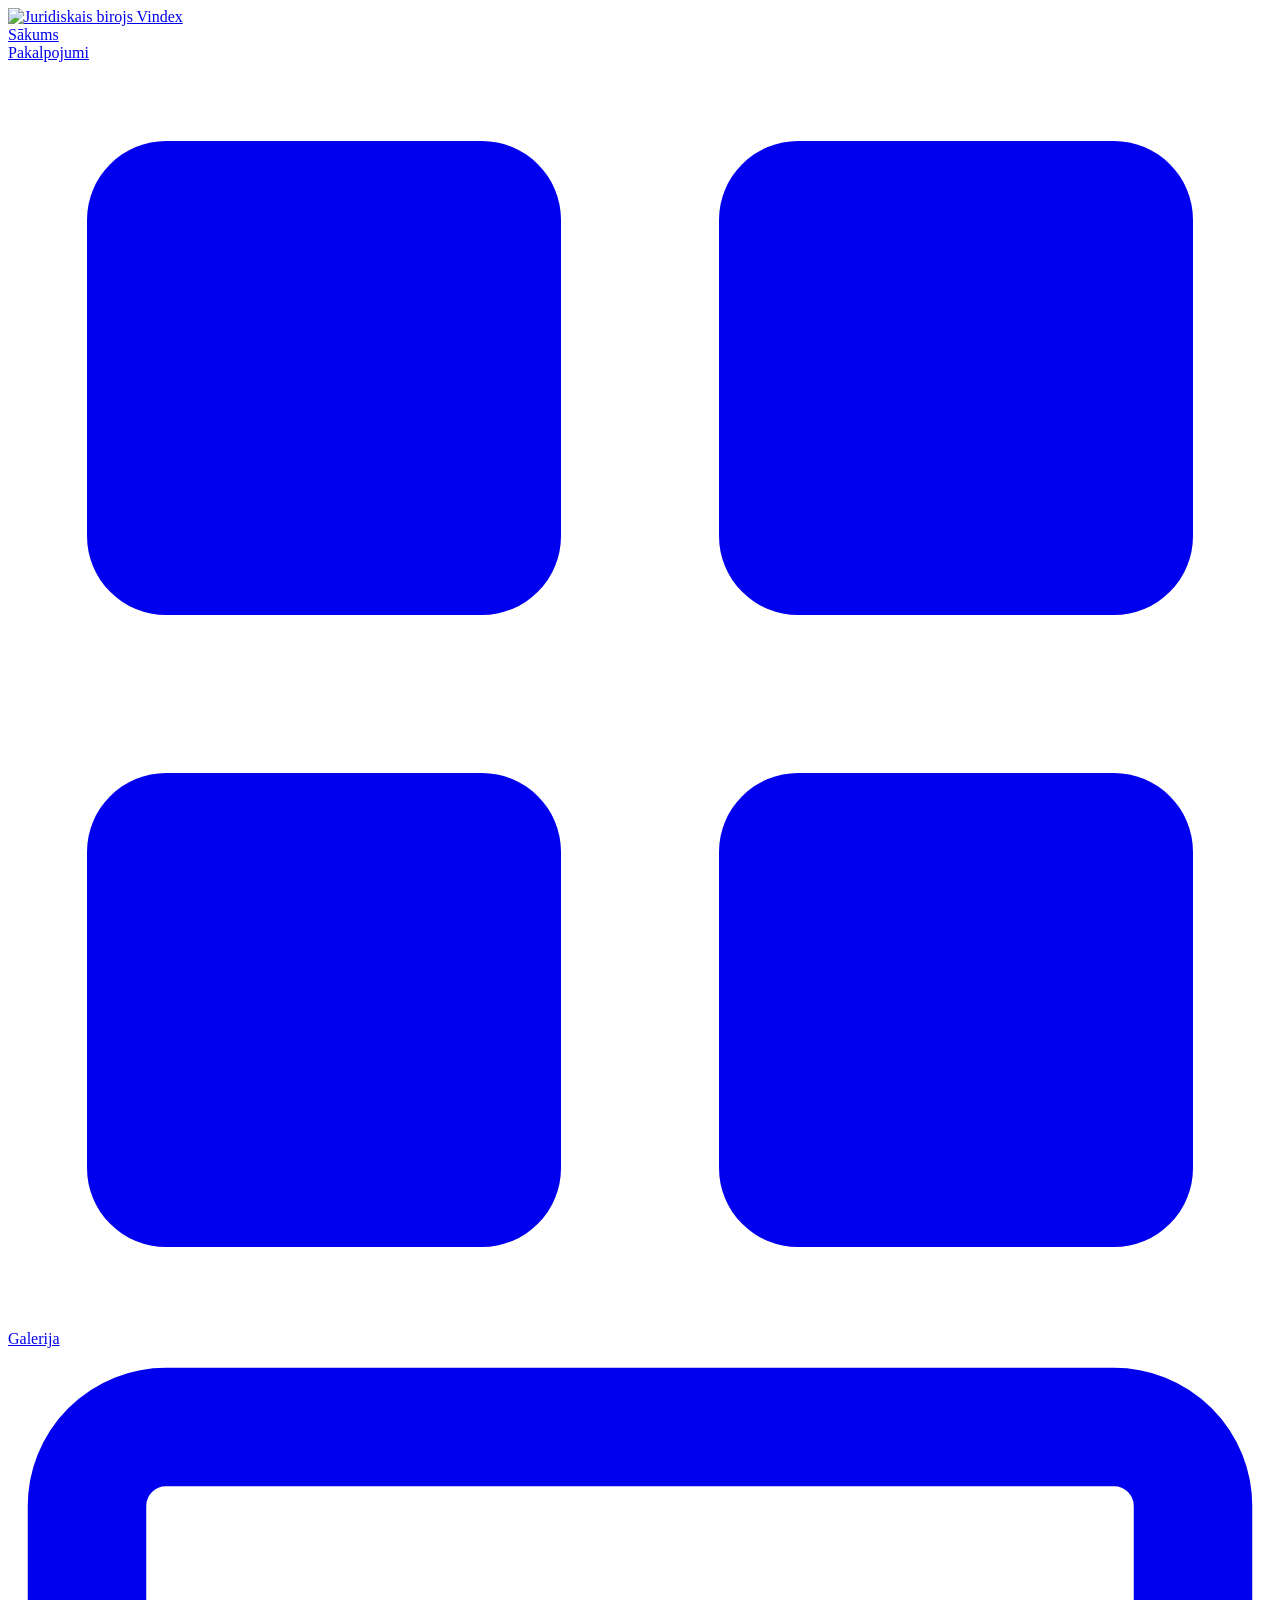
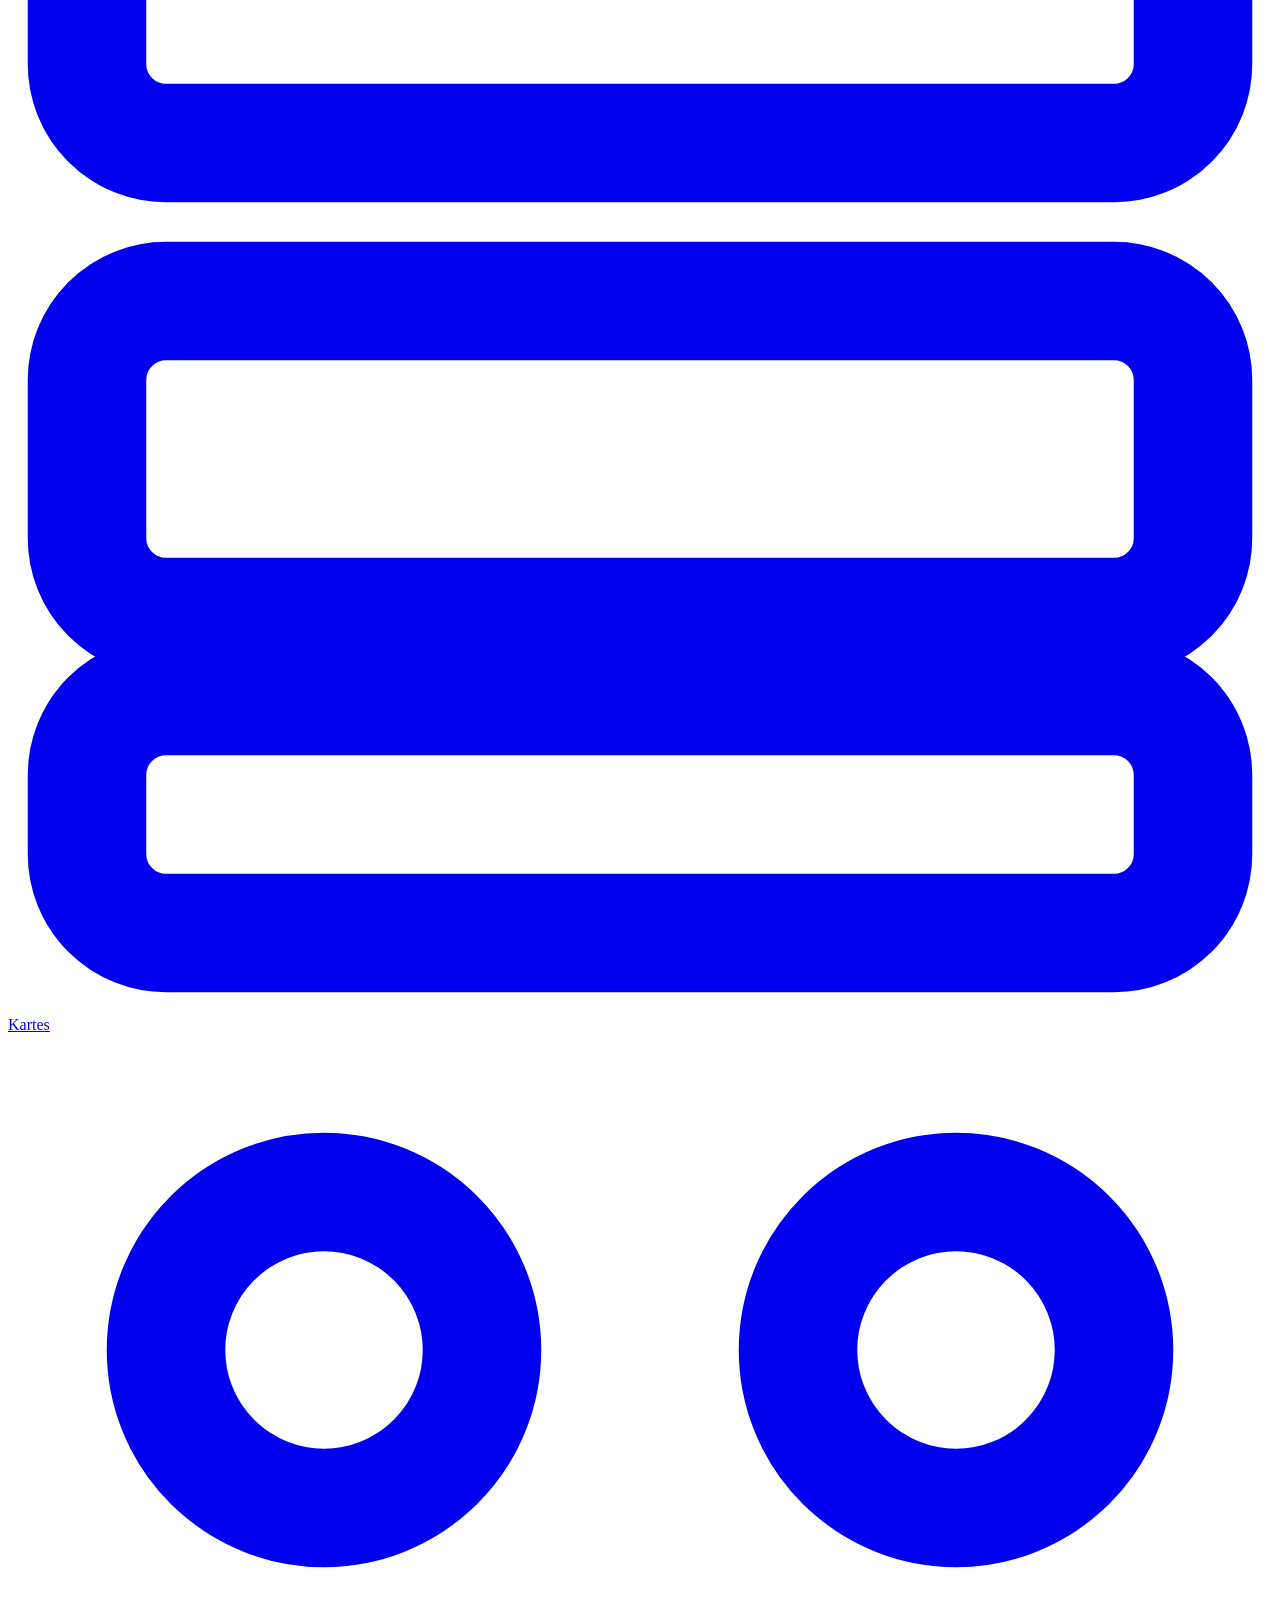
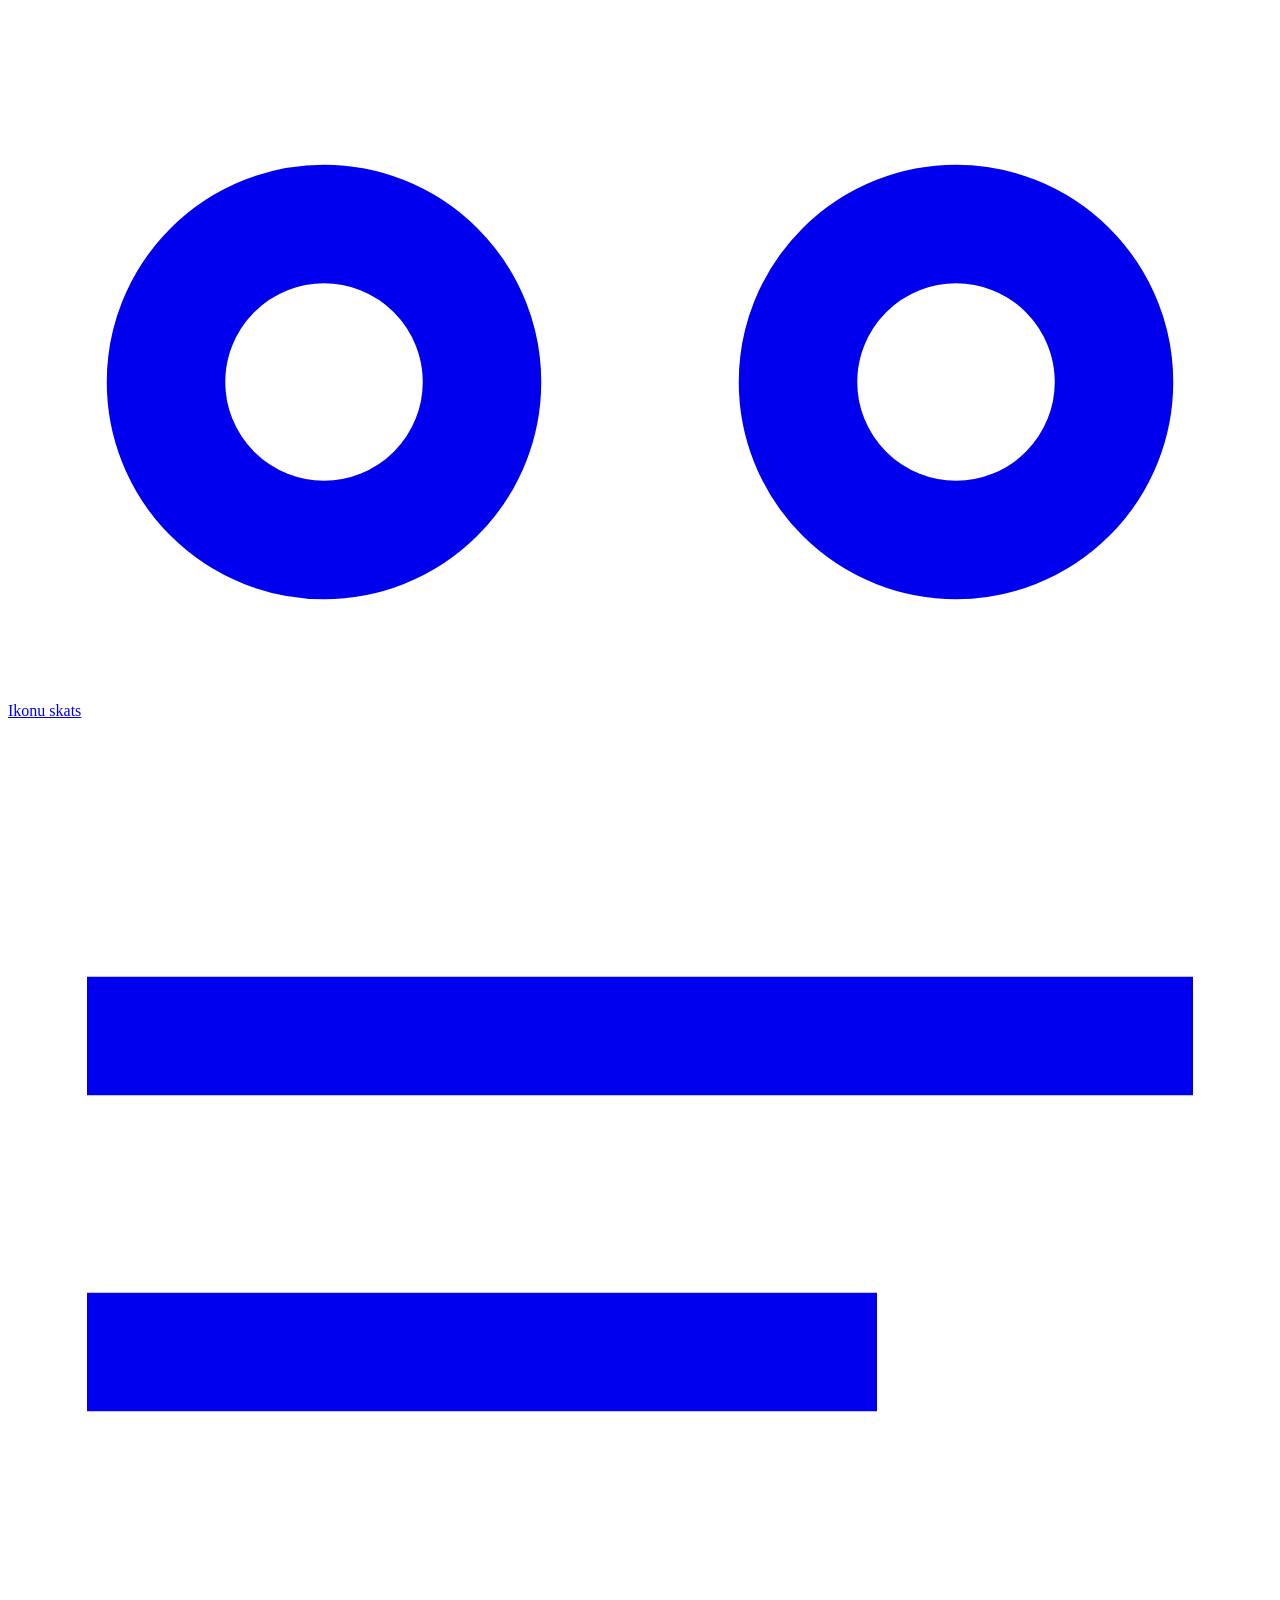
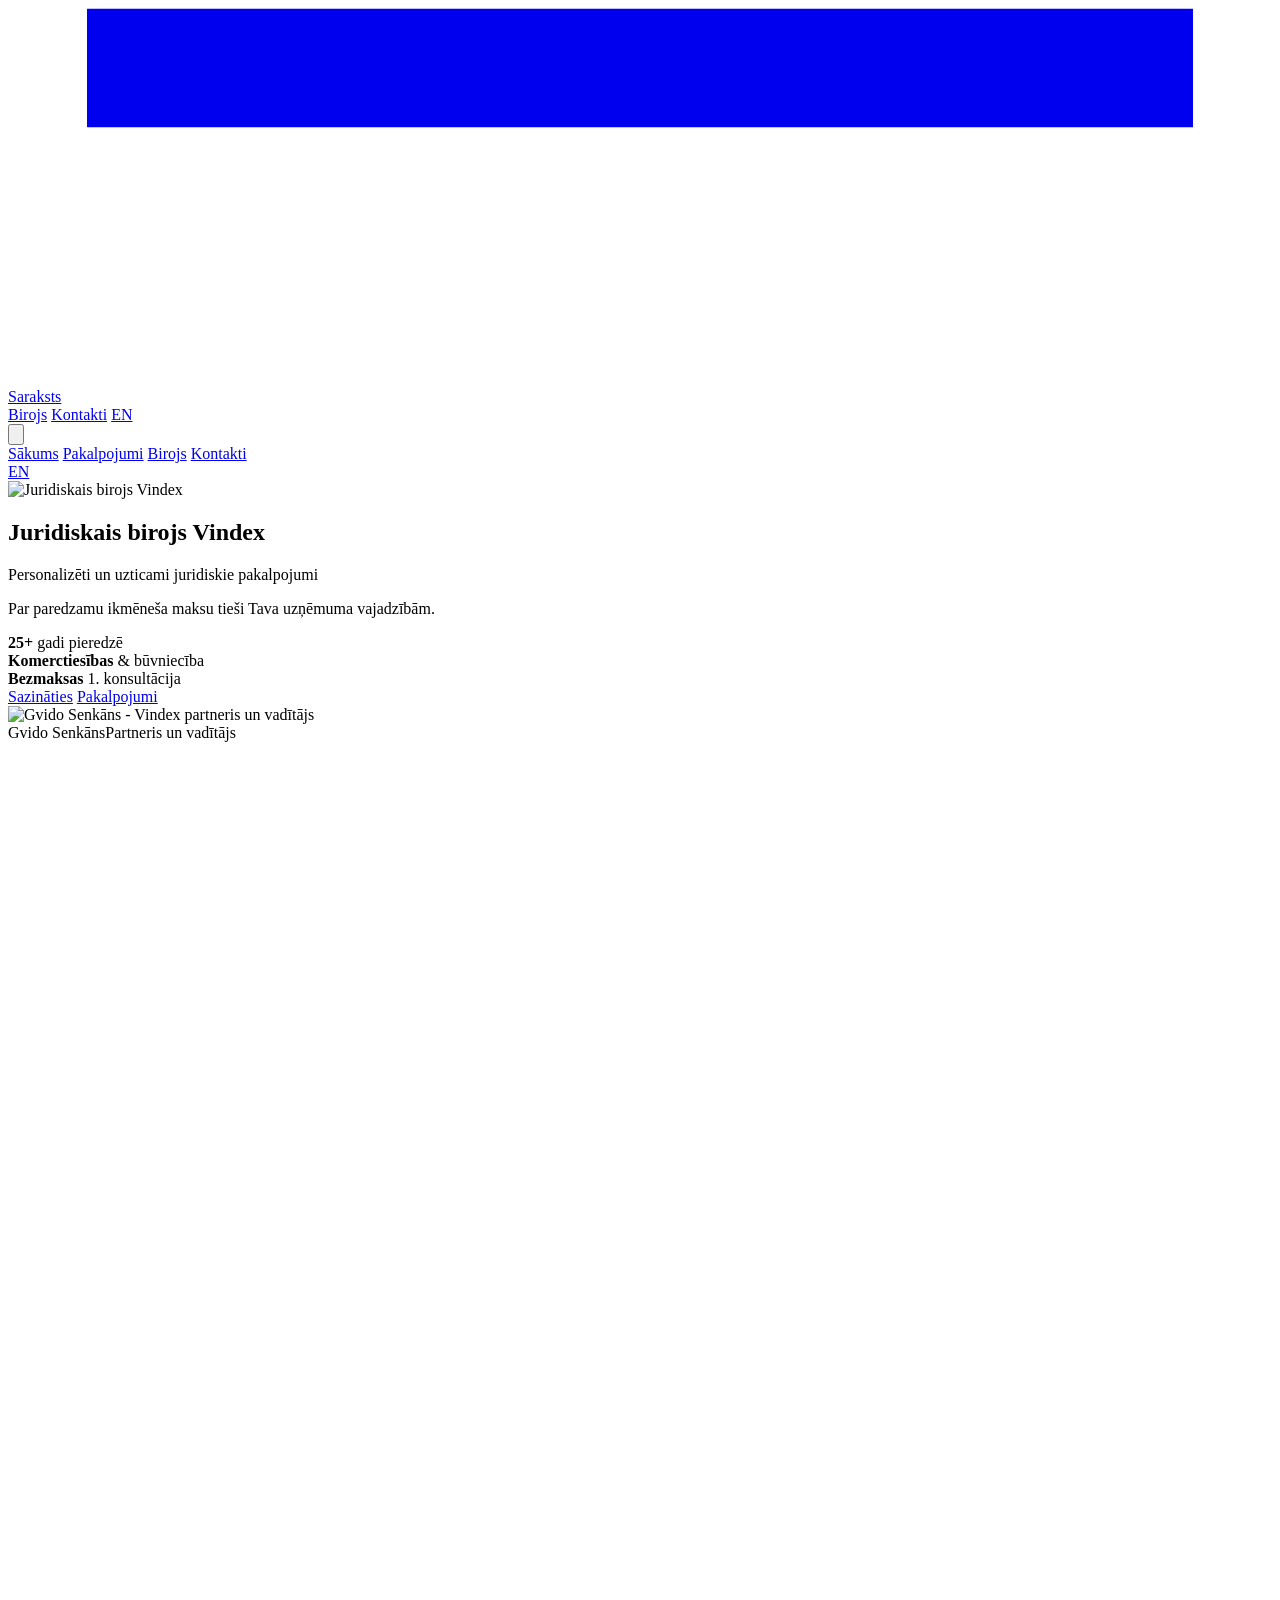
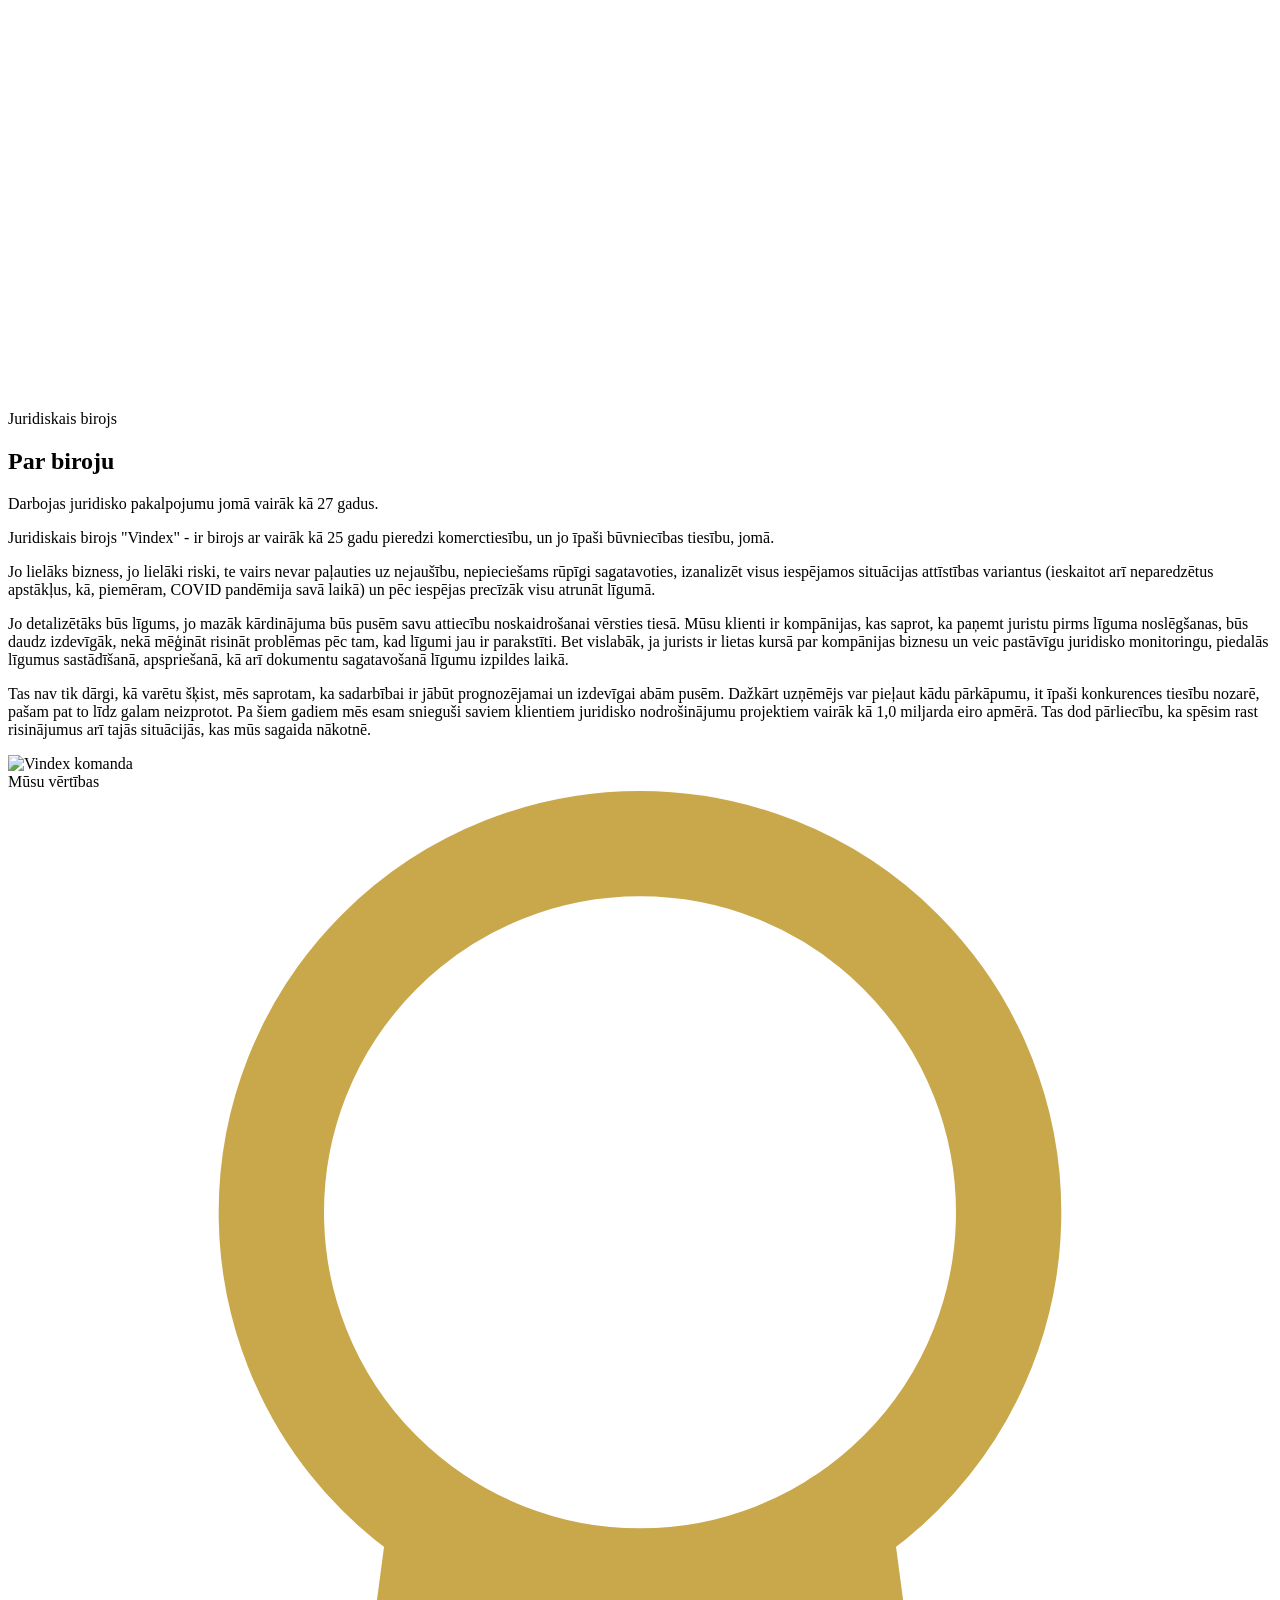
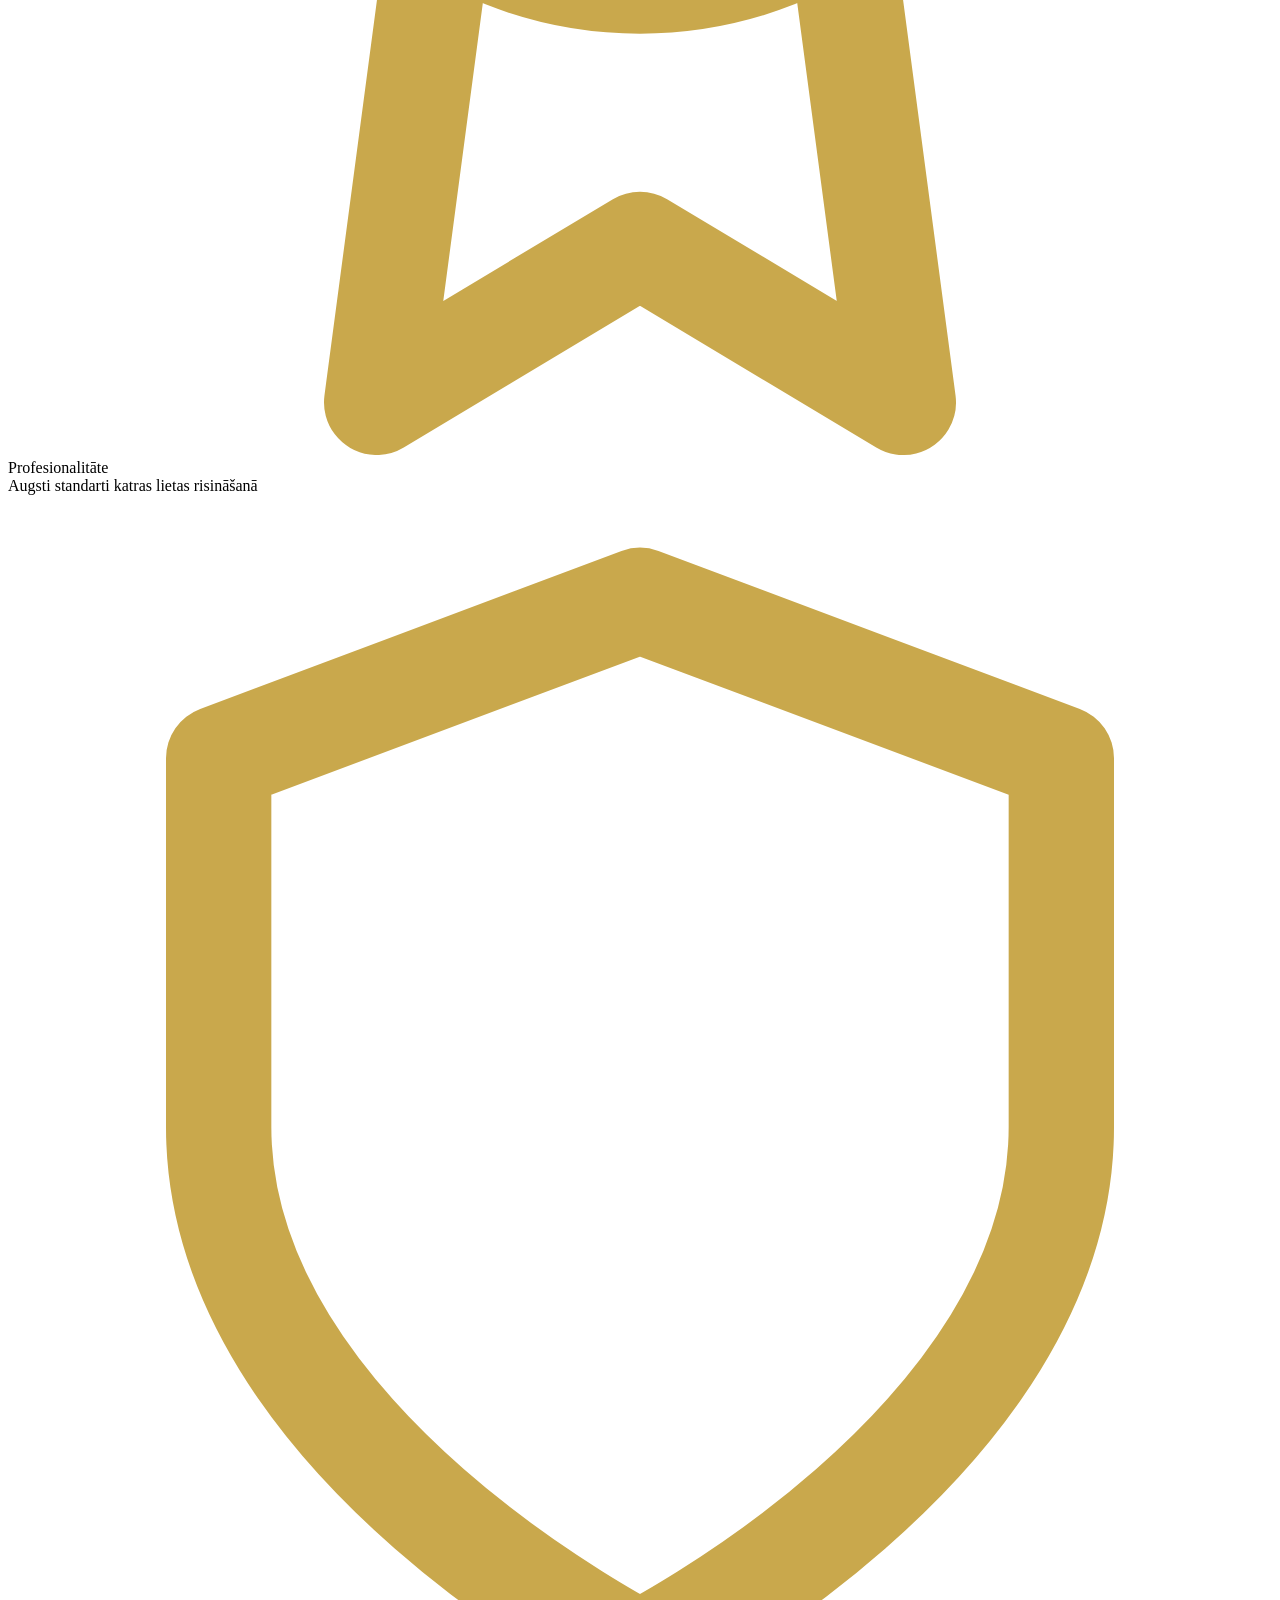
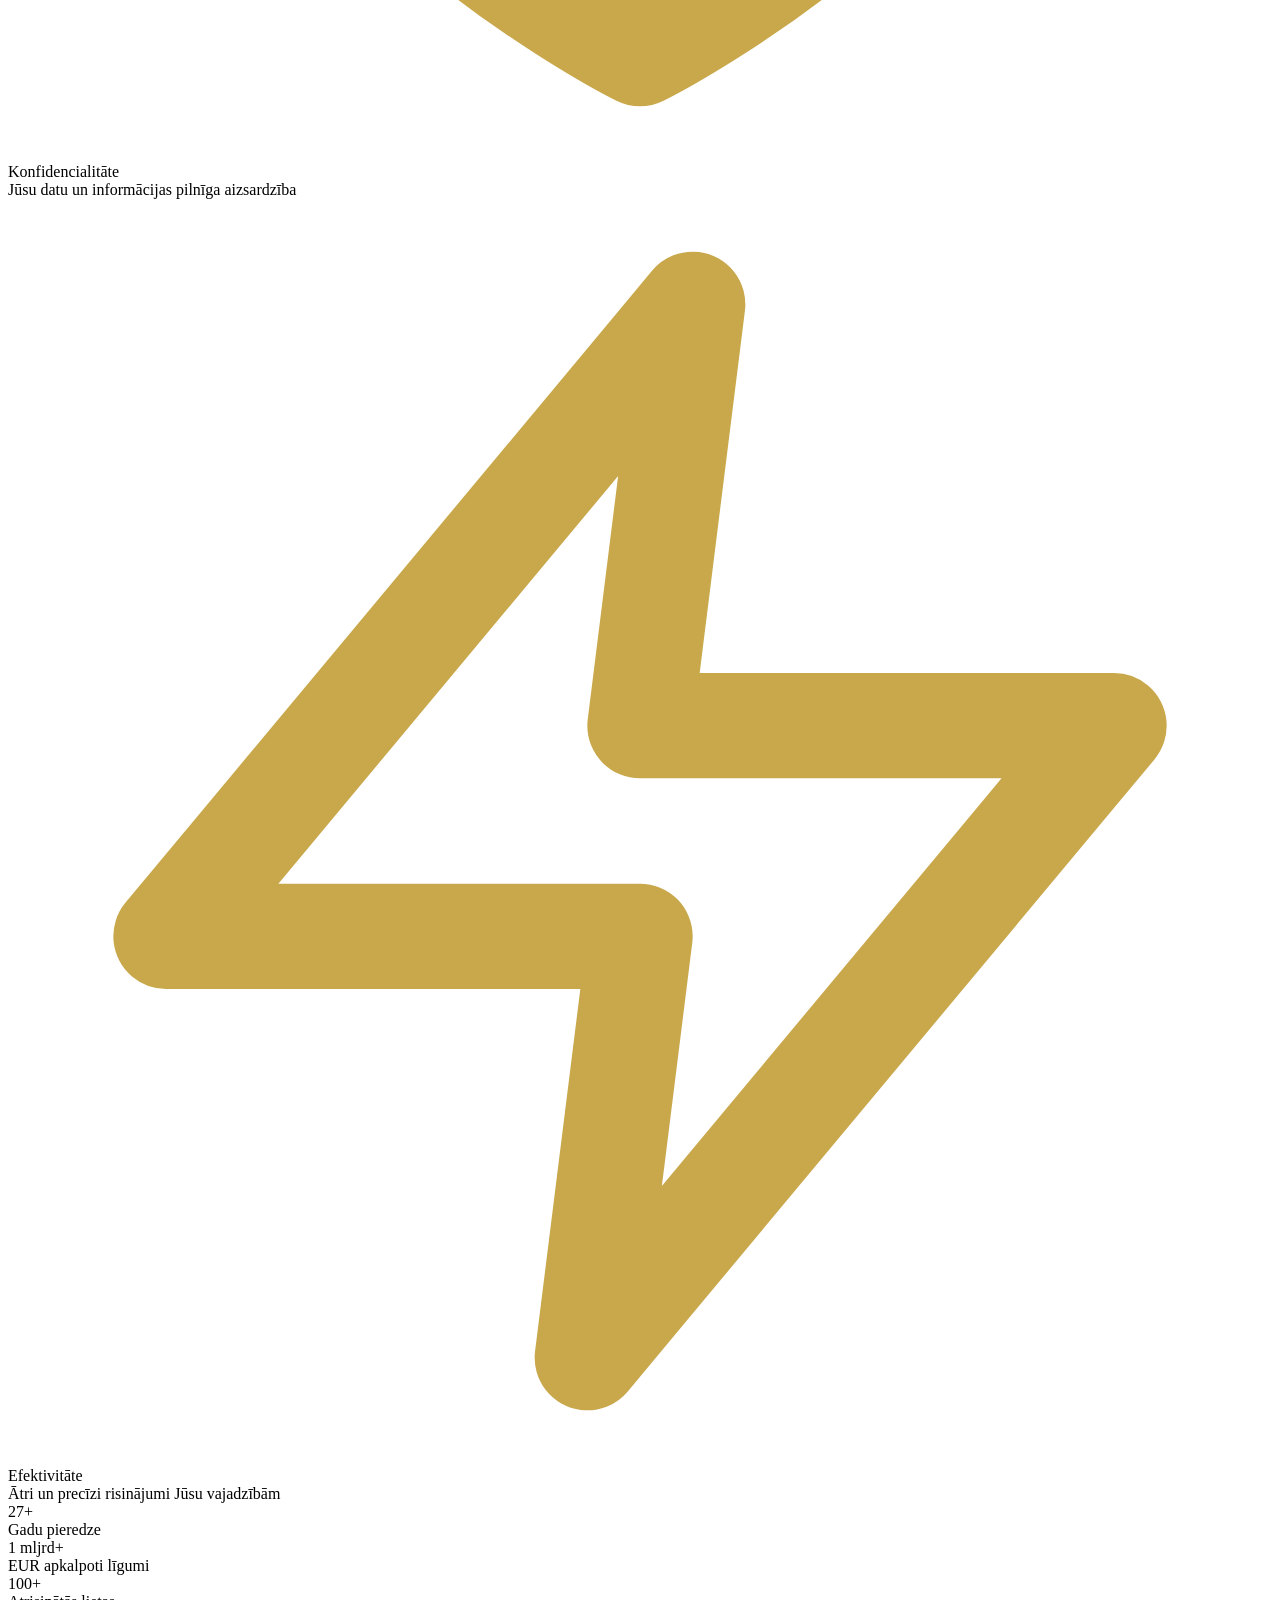
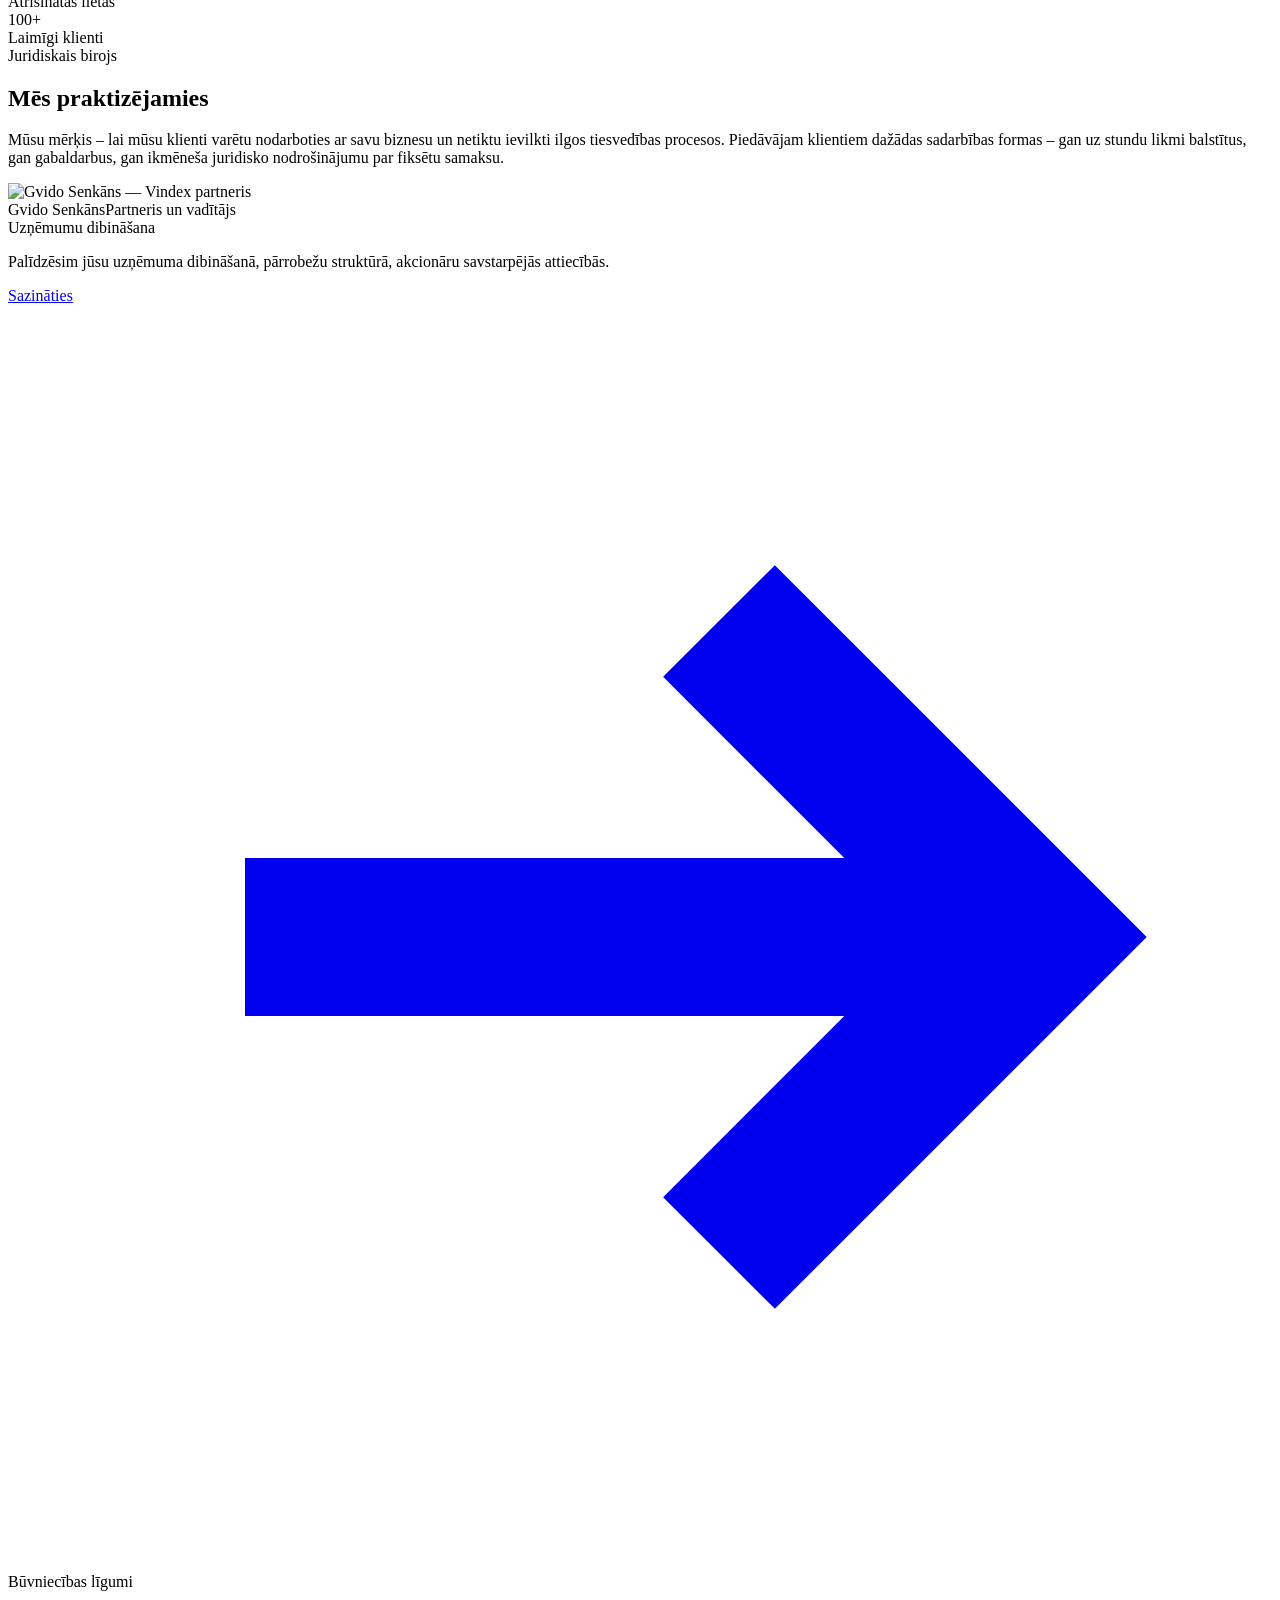
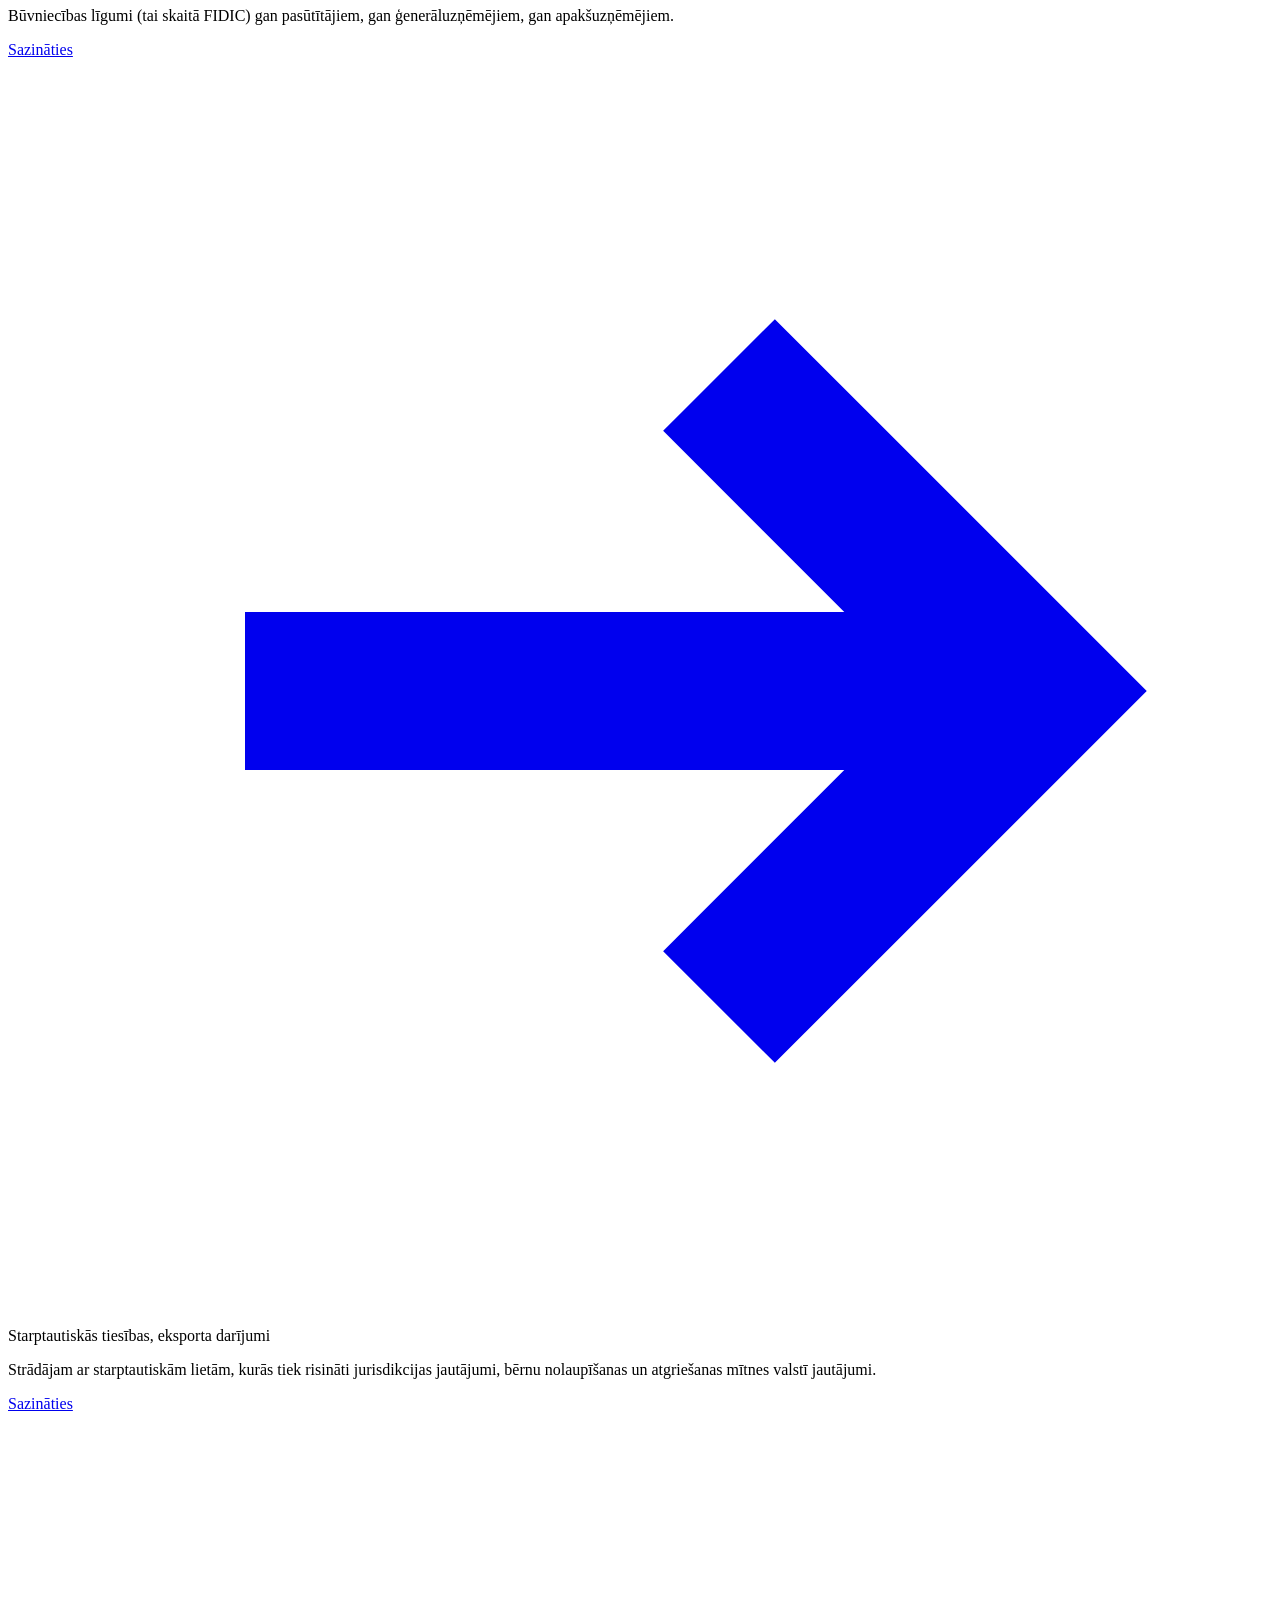
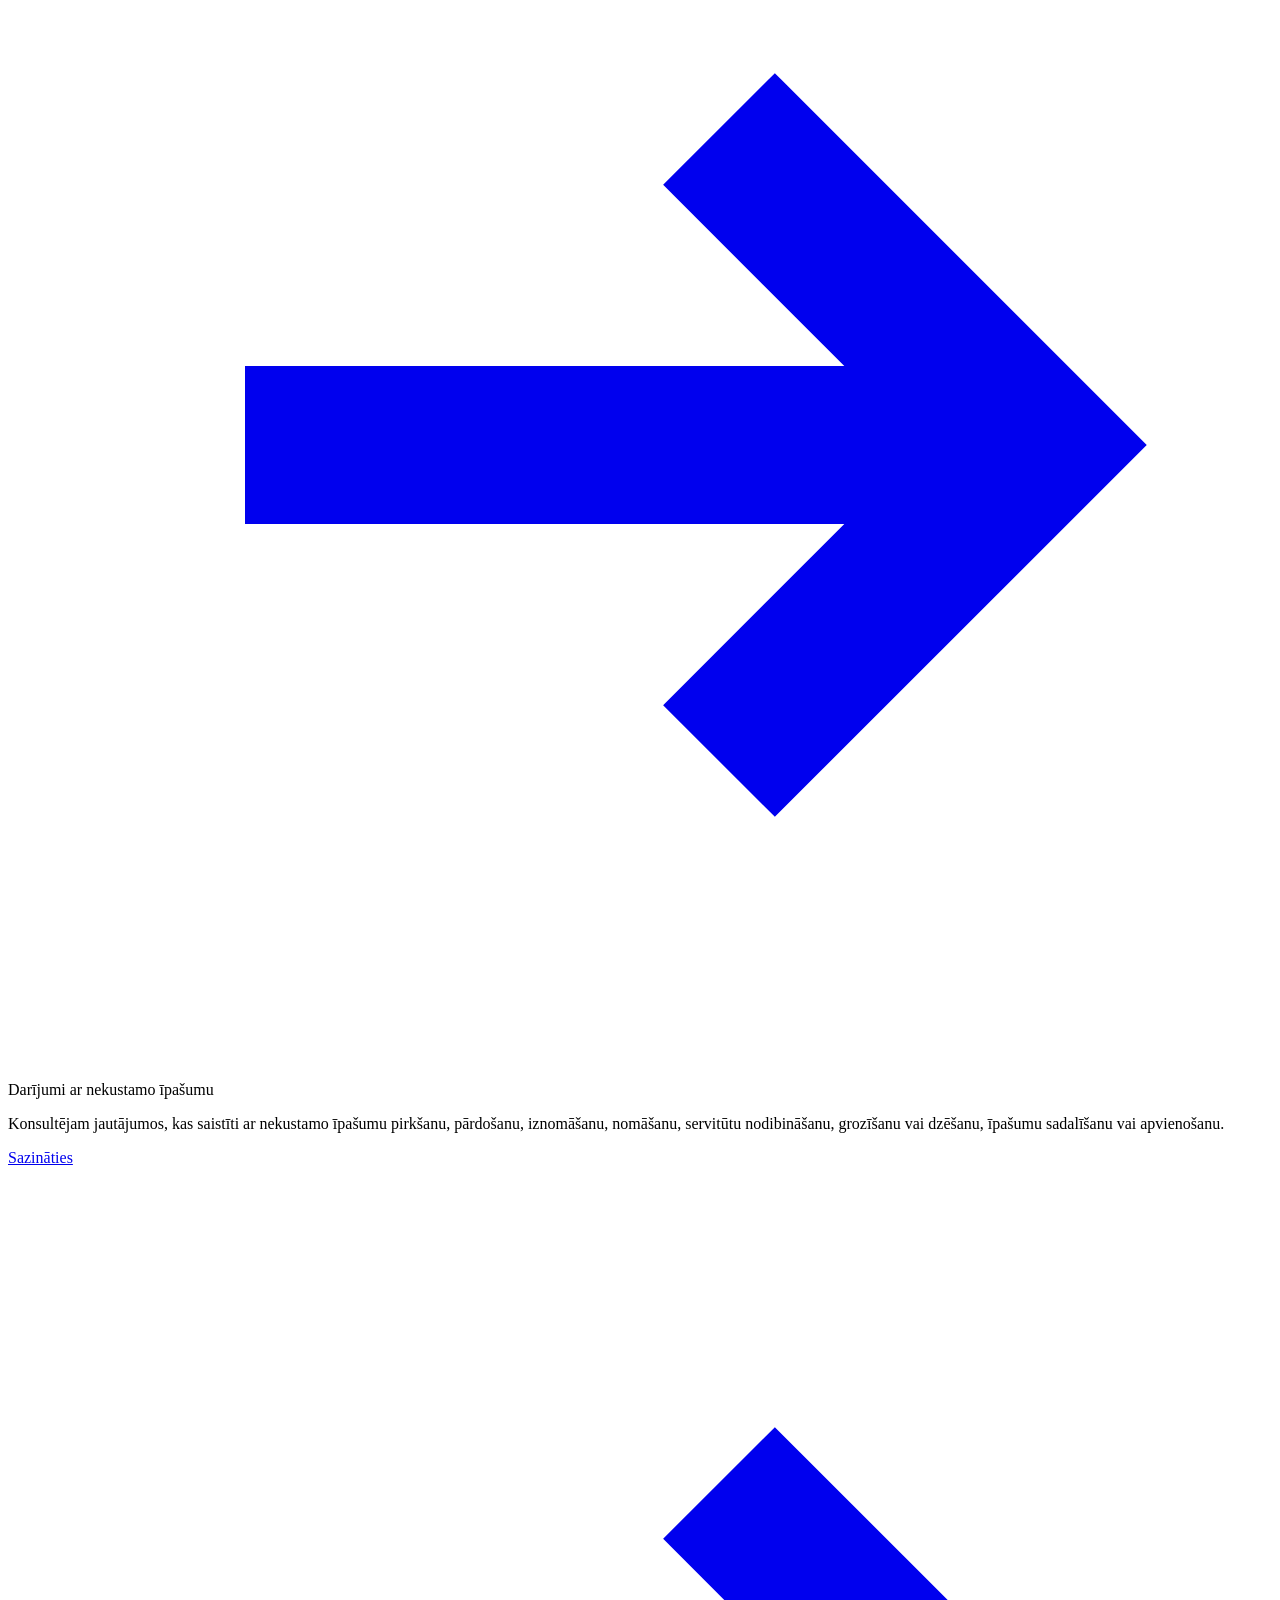
==== commit 5a06ee30: "Design enrichment: section rhythm, testimonial, accordion page, banners - Fix dark section overload:" ====
--- a/index.html
+++ b/index.html
@@ -117,6 +117,7 @@
             <a href="/vindex/pakalpojumi/" class="navbar__dropdown-link"><svg viewBox="0 0 16 16" fill="currentColor"><rect x="1" y="1" width="6" height="6" rx="1"/><rect x="9" y="1" width="6" height="6" rx="1"/><rect x="1" y="9" width="6" height="6" rx="1"/><rect x="9" y="9" width="6" height="6" rx="1"/></svg> Galerija</a>
             <a href="/vindex/pakalpojumi-2/" class="navbar__dropdown-link"><svg viewBox="0 0 16 16" fill="none" stroke="currentColor" stroke-width="1.5"><rect x="1" y="1" width="14" height="4" rx="1"/><rect x="1" y="7" width="14" height="4" rx="1"/><rect x="1" y="12" width="14" height="3" rx="1"/></svg> Kartes</a>
             <a href="/vindex/pakalpojumi-3/" class="navbar__dropdown-link"><svg viewBox="0 0 16 16" fill="none" stroke="currentColor" stroke-width="1.5"><circle cx="4" cy="4" r="2"/><circle cx="12" cy="4" r="2"/><circle cx="4" cy="12" r="2"/><circle cx="12" cy="12" r="2"/></svg> Ikonu skats</a>
+            <a href="/vindex/pakalpojumi-4/" class="navbar__dropdown-link"><svg viewBox="0 0 16 16" fill="none" stroke="currentColor" stroke-width="1.5"><line x1="1" y1="4" x2="15" y2="4"/><line x1="1" y1="8" x2="11" y2="8"/><line x1="1" y1="12" x2="15" y2="12"/></svg> Saraksts</a>
           </div>
         </div>
         <a href="/vindex/birojs/" class="navbar__link">Birojs</a>
@@ -241,7 +242,7 @@
     <div class="metrics-band__accent metrics-band__accent--top"></div>
     <div class="metrics-band__inner">
       <div class="metrics-band__item fade-in">
-        <div class="metrics-band__value">27+</div>
+        <div class="metrics-band__value" data-count="27" data-suffix="+">27+</div>
         <div class="metrics-band__label">Gadu pieredze</div>
       </div>
       <div class="metrics-band__divider"></div>
@@ -251,12 +252,12 @@
       </div>
       <div class="metrics-band__divider"></div>
       <div class="metrics-band__item fade-in">
-        <div class="metrics-band__value">100+</div>
+        <div class="metrics-band__value" data-count="100" data-suffix="+">100+</div>
         <div class="metrics-band__label">Atrisinātās lietas</div>
       </div>
       <div class="metrics-band__divider"></div>
       <div class="metrics-band__item fade-in">
-        <div class="metrics-band__value">100+</div>
+        <div class="metrics-band__value" data-count="100" data-suffix="+">100+</div>
         <div class="metrics-band__label">Laimīgi klienti</div>
       </div>
     </div>
@@ -310,6 +311,21 @@
     </div>
   </section>
 
+  <!-- TESTIMONIAL -->
+  <section class="testimonial">
+    <div class="container">
+      <div class="testimonial__inner fade-in">
+        <div class="testimonial__quote">"</div>
+        <blockquote class="testimonial__text">Sadarbība ar Vindex biroju ir bijusi neatsverama mūsu uzņēmumam. Profesionāla pieeja, skaidra komunikācija un dziļa izpratne par komerctiesībām ļāva mums izvairīties no būtiskiem riskiem un noslēgt darījumus ar pārliecību.</blockquote>
+        <div class="testimonial__author">
+          <div class="testimonial__line"></div>
+          <div class="testimonial__name">Vindex klients</div>
+          <div class="testimonial__role">Uzņēmuma vadītājs, būvniecības nozare</div>
+        </div>
+      </div>
+    </div>
+  </section>
+
   <!-- PROCESS -->
   <section class="process">
     <div class="container">
@@ -344,6 +360,7 @@
     <div class="container">
       <div class="cta-banner__title serif">Pirmā konsultācija par brīvu! Zvaniet: +371 29225530</div>
       <a href="/vindex/kontakti/" class="btn btn--navy">Sazināties ar mums</a>
+      <div class="cta-banner__trust">Bezmaksas &middot; Konfidenciāli &middot; Atbilde 24h</div>
     </div>
   </section>
 
@@ -352,9 +369,9 @@
     <div class="container">
       <div class="text-center fade-in">
         <div class="section-label">Vindex</div>
-        <h2 class="section-title section-title--white">Kontakti</h2>
+        <h2 class="section-title">Kontakti</h2>
         <div class="divider divider--center"></div>
-        <p class="section-subtitle section-subtitle--center section-subtitle--light">Sazinies ar mums vai uzraksti e-pastu. Piedāvājam pirmo bezmaksas konsultāciju.</p>
+        <p class="section-subtitle section-subtitle--center">Sazinies ar mums vai uzraksti e-pastu. Piedāvājam pirmo bezmaksas konsultāciju.</p>
       </div>
       <div class="contact__grid">
         <div class="fade-left">
@@ -426,34 +443,6 @@
   <!-- FOOTER -->
   <footer class="footer">
     <div class="container">
-      <div class="footer__contacts">
-        <div class="section-label" style="text-align:center;margin-bottom:10px">Vindex</div>
-        <h2 class="footer__contacts-heading">Kontakti</h2>
-        <p class="footer__contacts-sub">Pirmā konsultācija par brīvu.</p>
-        <div class="footer__contacts-grid">
-          <div class="footer__contact-item">
-            <div class="footer__contact-icon">
-              <svg viewBox="0 0 24 24" fill="none" stroke="currentColor" stroke-width="2" stroke-linecap="round" stroke-linejoin="round"><path d="M4 4h16c1.1 0 2 .9 2 2v12c0 1.1-.9 2-2 2H4c-1.1 0-2-.9-2-2V6c0-1.1.9-2 2-2z"/><polyline points="22,6 12,13 2,6"/></svg>
-            </div>
-            <div class="footer__contact-label">E-pasts</div>
-            <div class="footer__contact-value"><a href="mailto:info@vindex.lv">info@vindex.lv</a></div>
-          </div>
-          <div class="footer__contact-item">
-            <div class="footer__contact-icon">
-              <svg viewBox="0 0 24 24" fill="none" stroke="currentColor" stroke-width="2" stroke-linecap="round" stroke-linejoin="round"><path d="M21 10c0 7-9 13-9 13s-9-6-9-13a9 9 0 0 1 18 0z"/><circle cx="12" cy="10" r="3"/></svg>
-            </div>
-            <div class="footer__contact-label">Adrese</div>
-            <div class="footer__contact-value">Pumpuru iela 17, Priežciems,<br>Babītes pagasts, Mārupes novads, LV-2101</div>
-          </div>
-          <div class="footer__contact-item">
-            <div class="footer__contact-icon">
-              <svg viewBox="0 0 24 24" fill="none" stroke="currentColor" stroke-width="2" stroke-linecap="round" stroke-linejoin="round"><path d="M22 16.92v3a2 2 0 0 1-2.18 2 19.79 19.79 0 0 1-8.63-3.07 19.5 19.5 0 0 1-6-6 19.79 19.79 0 0 1-3.07-8.67A2 2 0 0 1 4.11 2h3a2 2 0 0 1 2 1.72c.127.96.361 1.903.7 2.81a2 2 0 0 1-.45 2.11L8.09 9.91a16 16 0 0 0 6 6l1.27-1.27a2 2 0 0 1 2.11-.45c.907.339 1.85.573 2.81.7A2 2 0 0 1 22 16.92z"/></svg>
-            </div>
-            <div class="footer__contact-label">Telefons</div>
-            <div class="footer__contact-value"><a href="tel:+37129225530">+371 29225530</a></div>
-          </div>
-        </div>
-      </div>
       <div class="footer__inner">
         <div class="footer__copy">&copy; 2025 Juridiskais birojs Vindex. Visas tiesības aizsargātas.</div>
         <div class="footer__links">
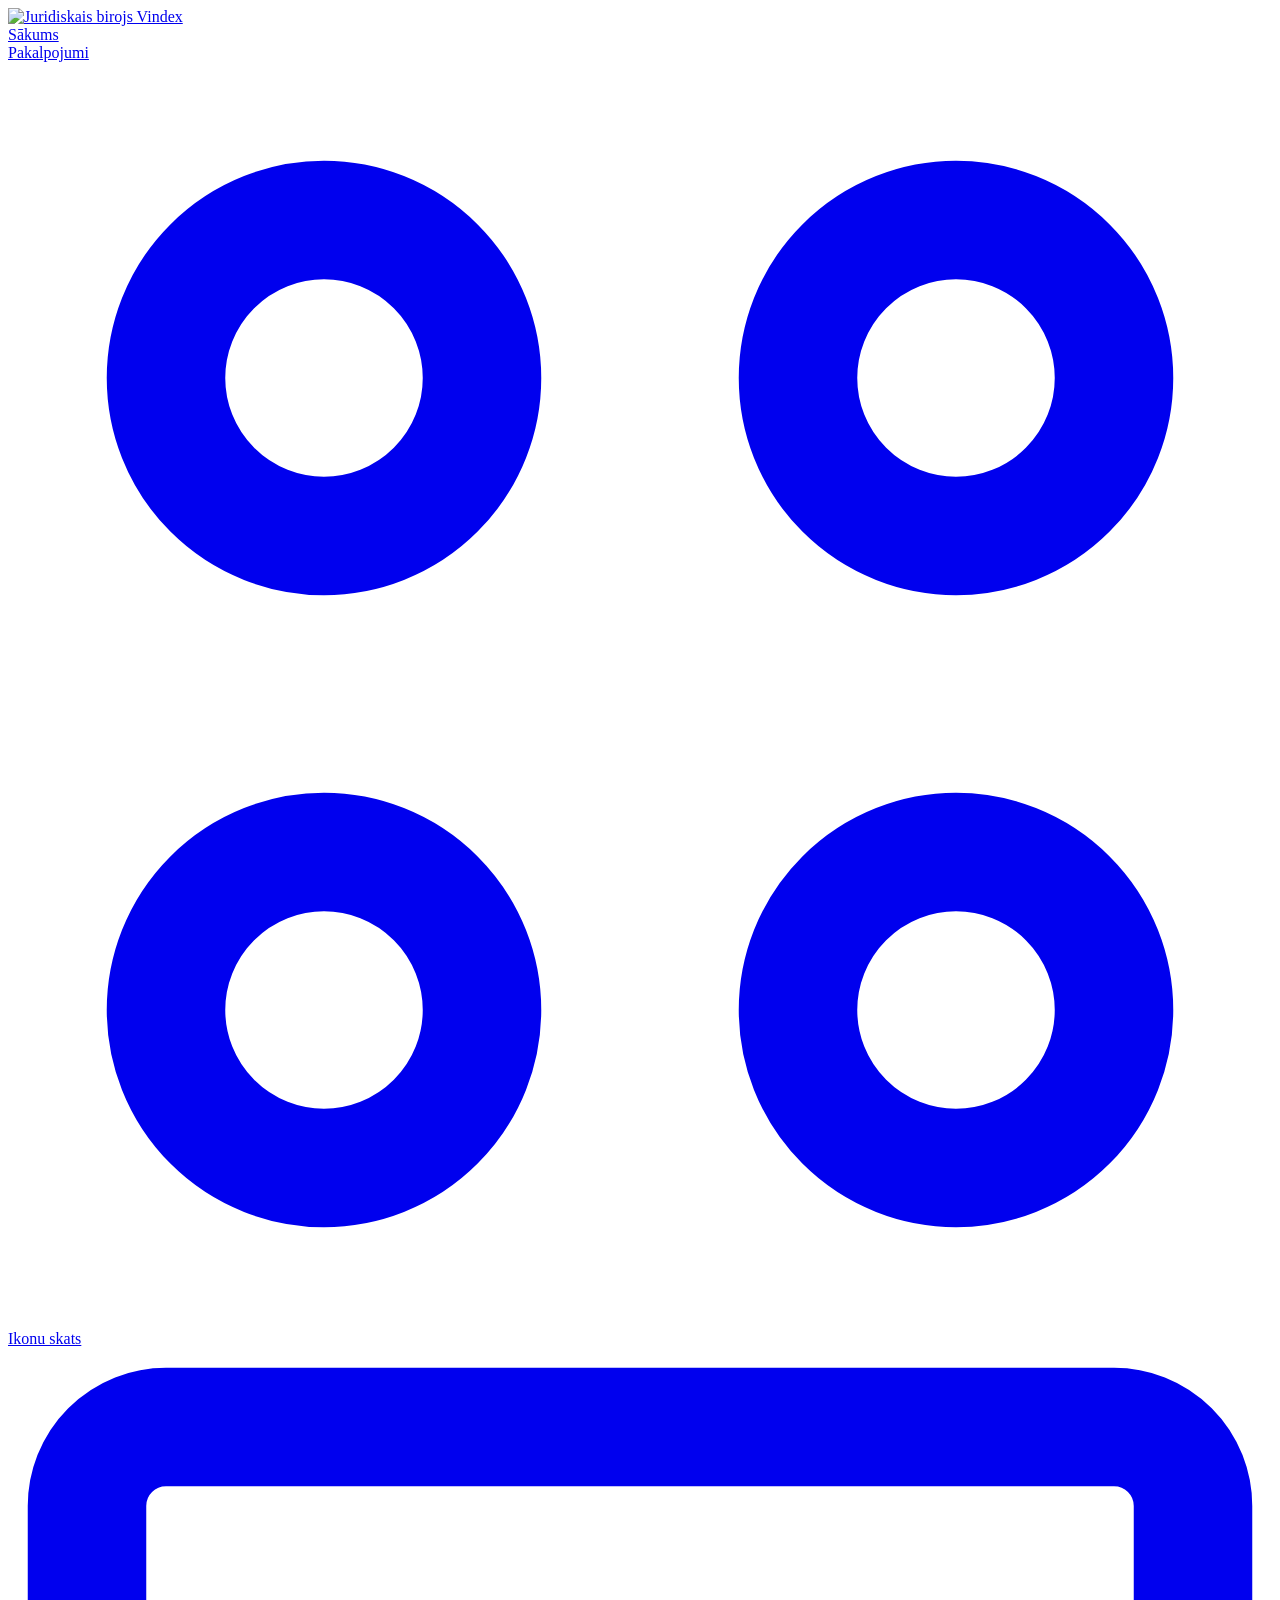
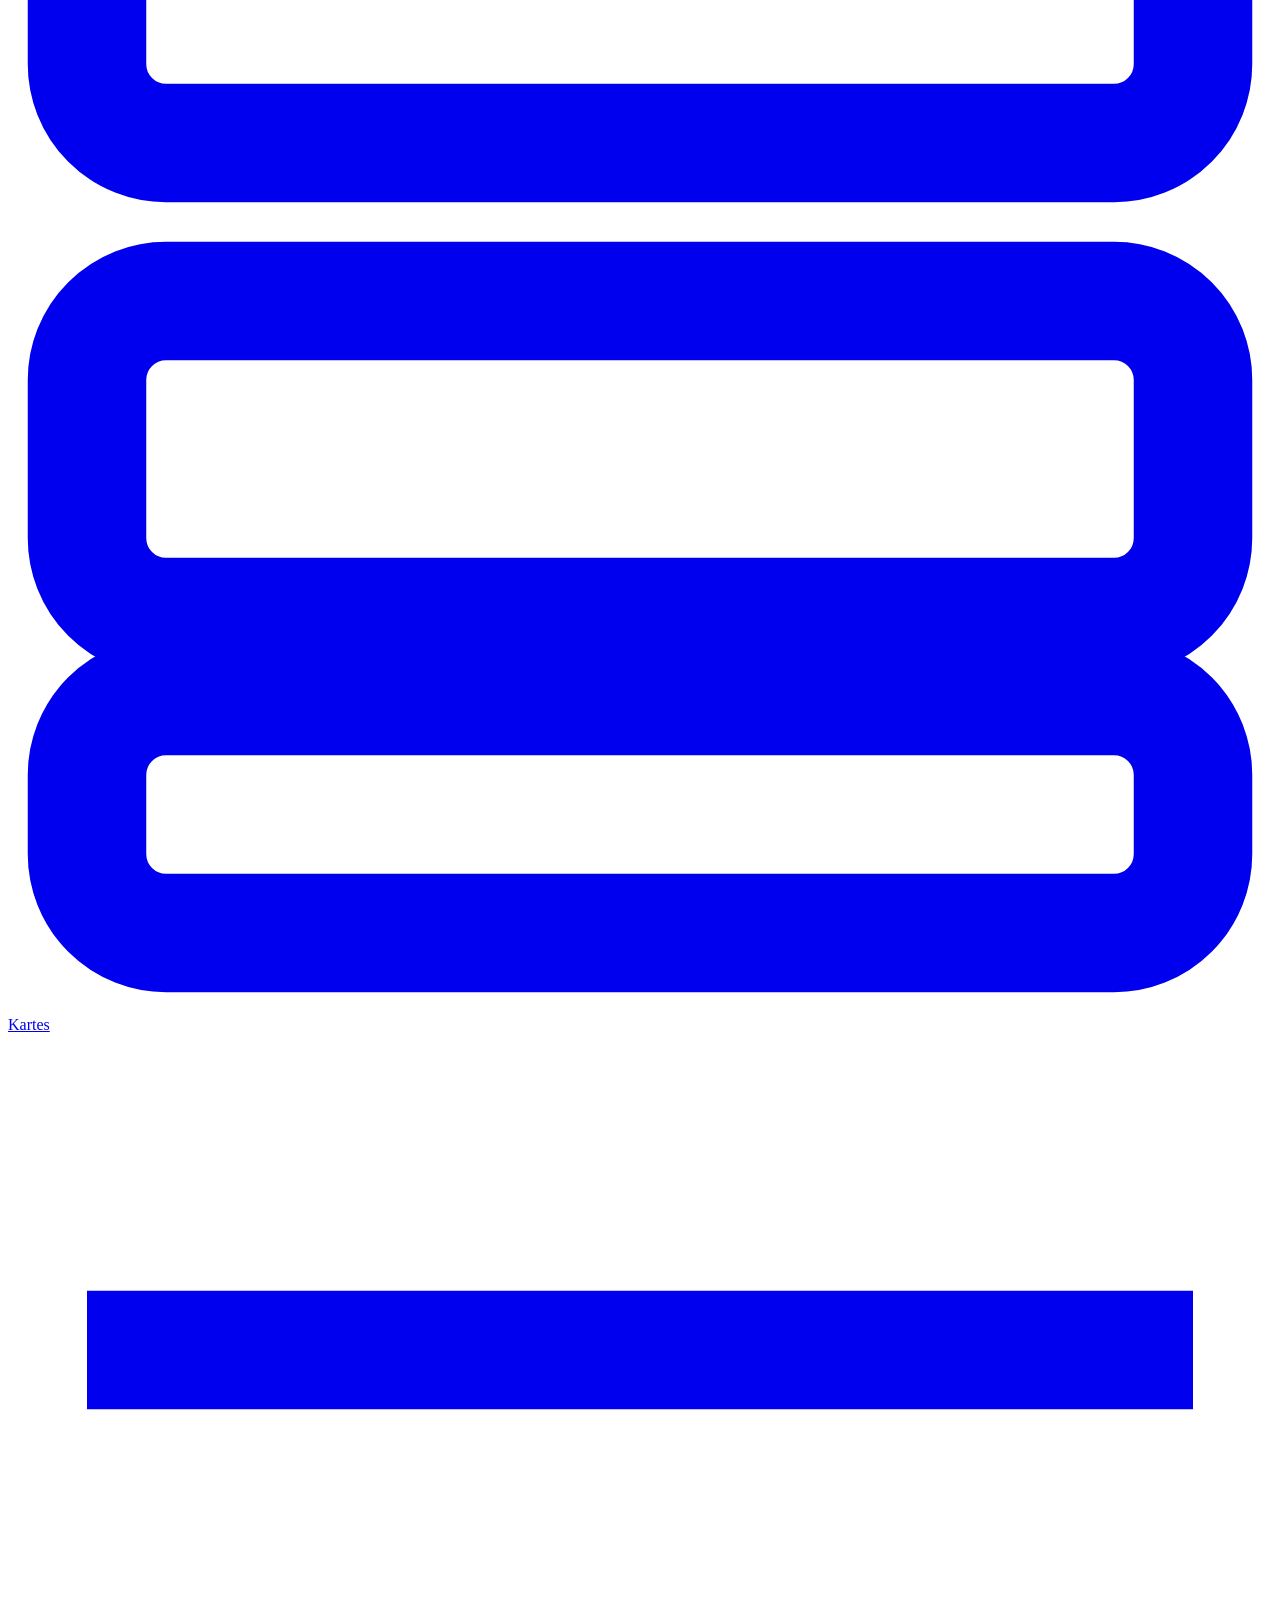
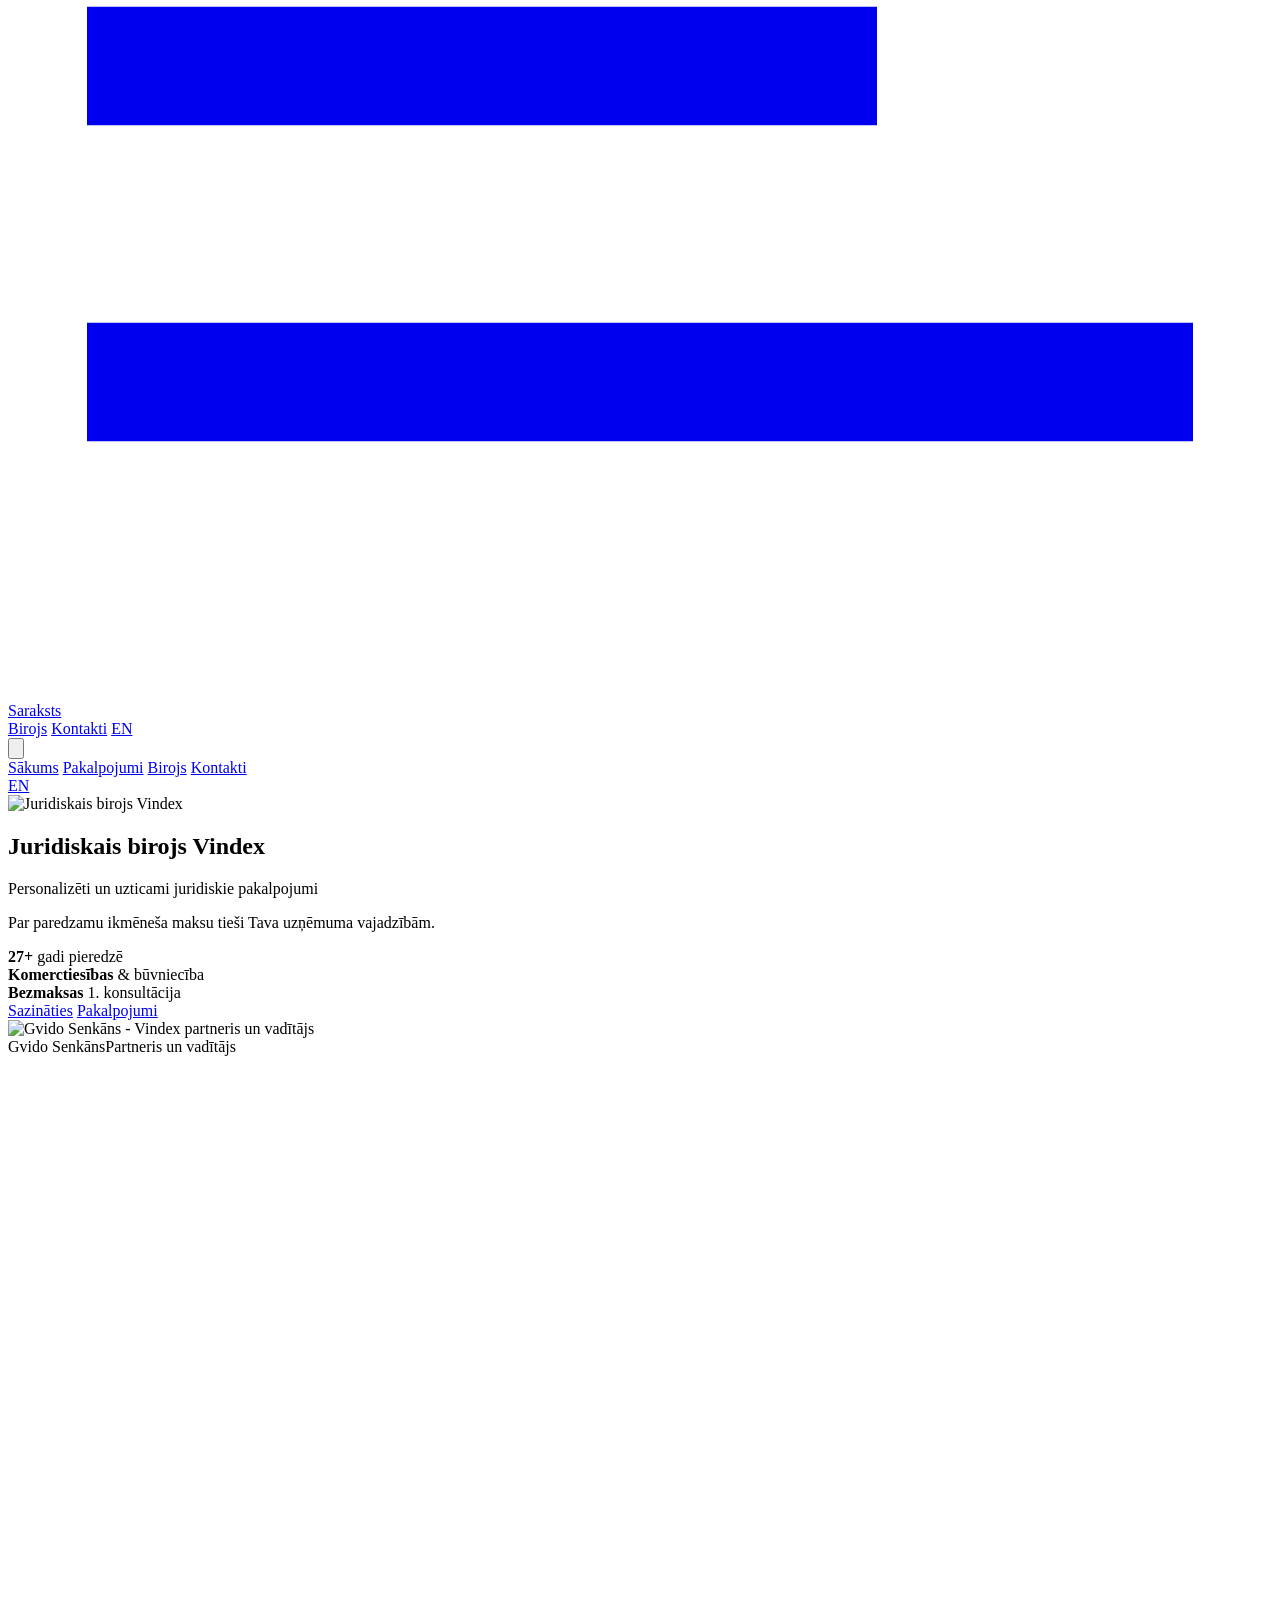
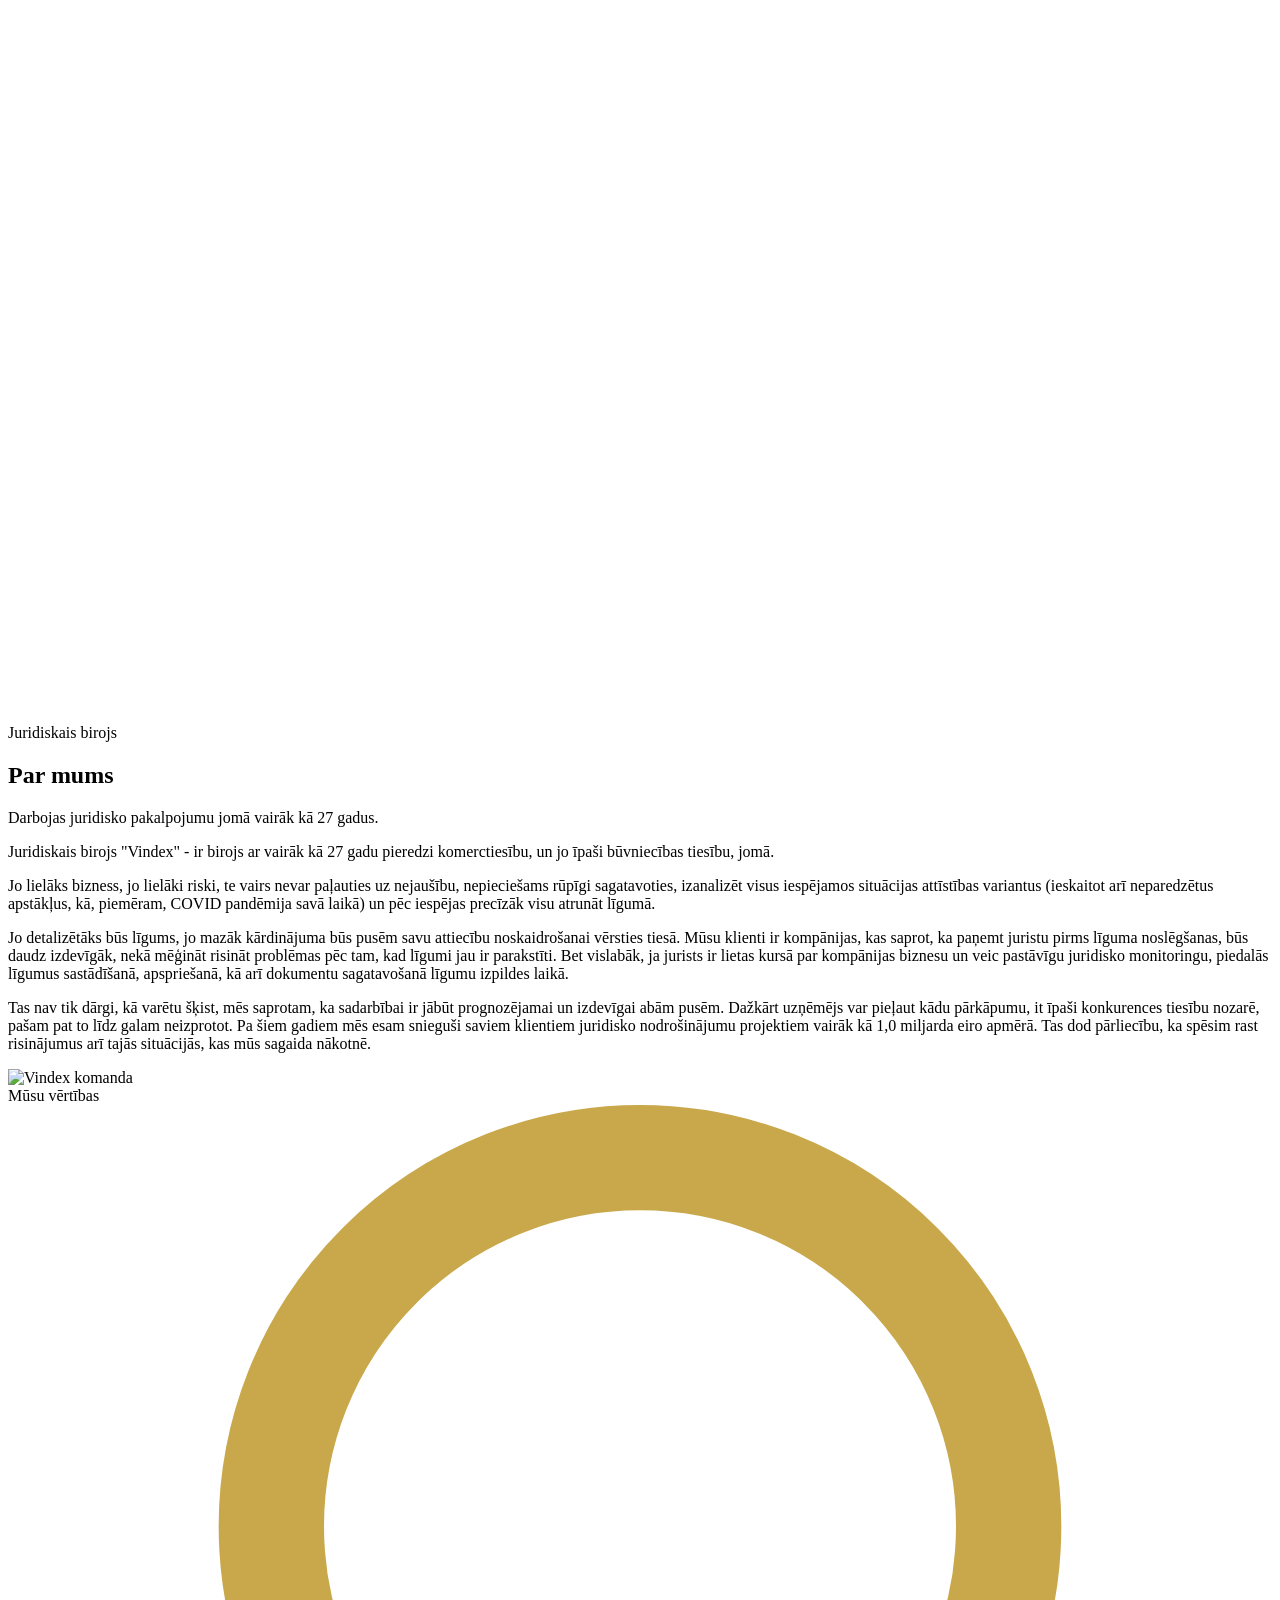
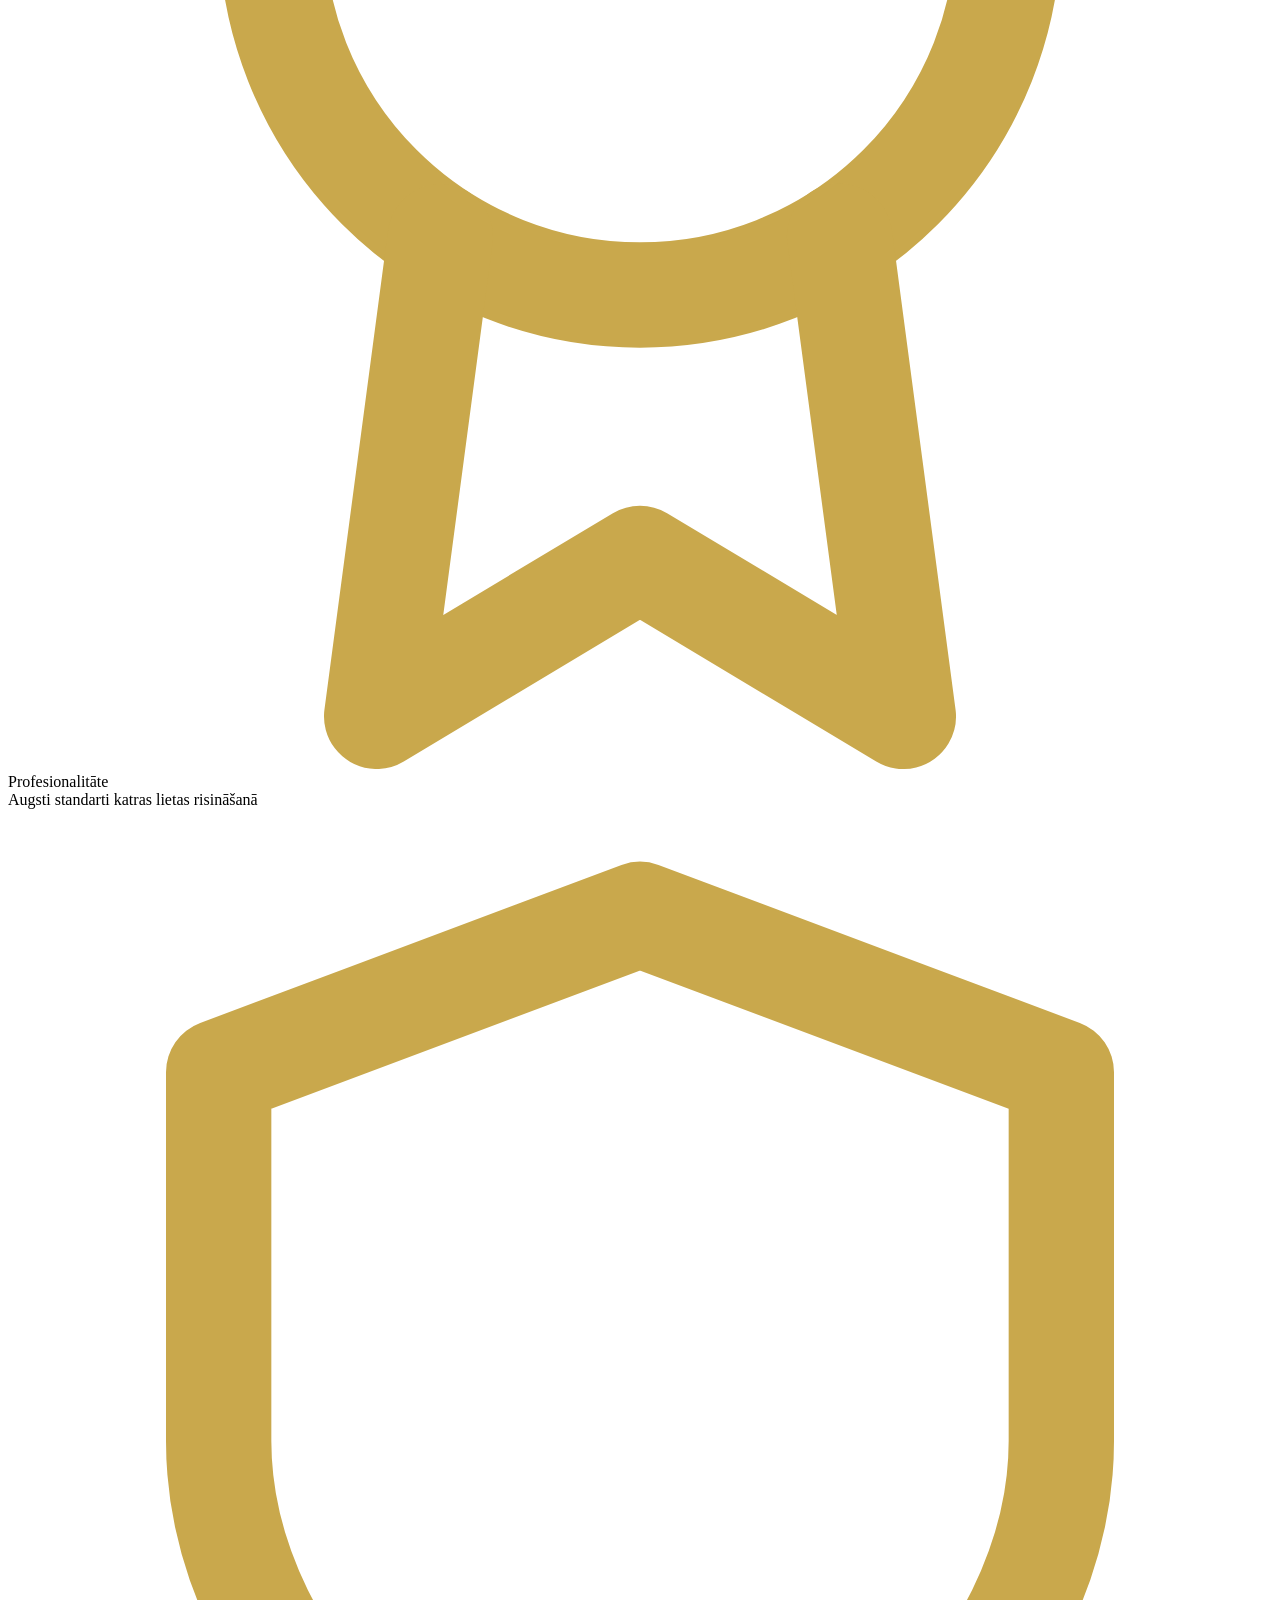
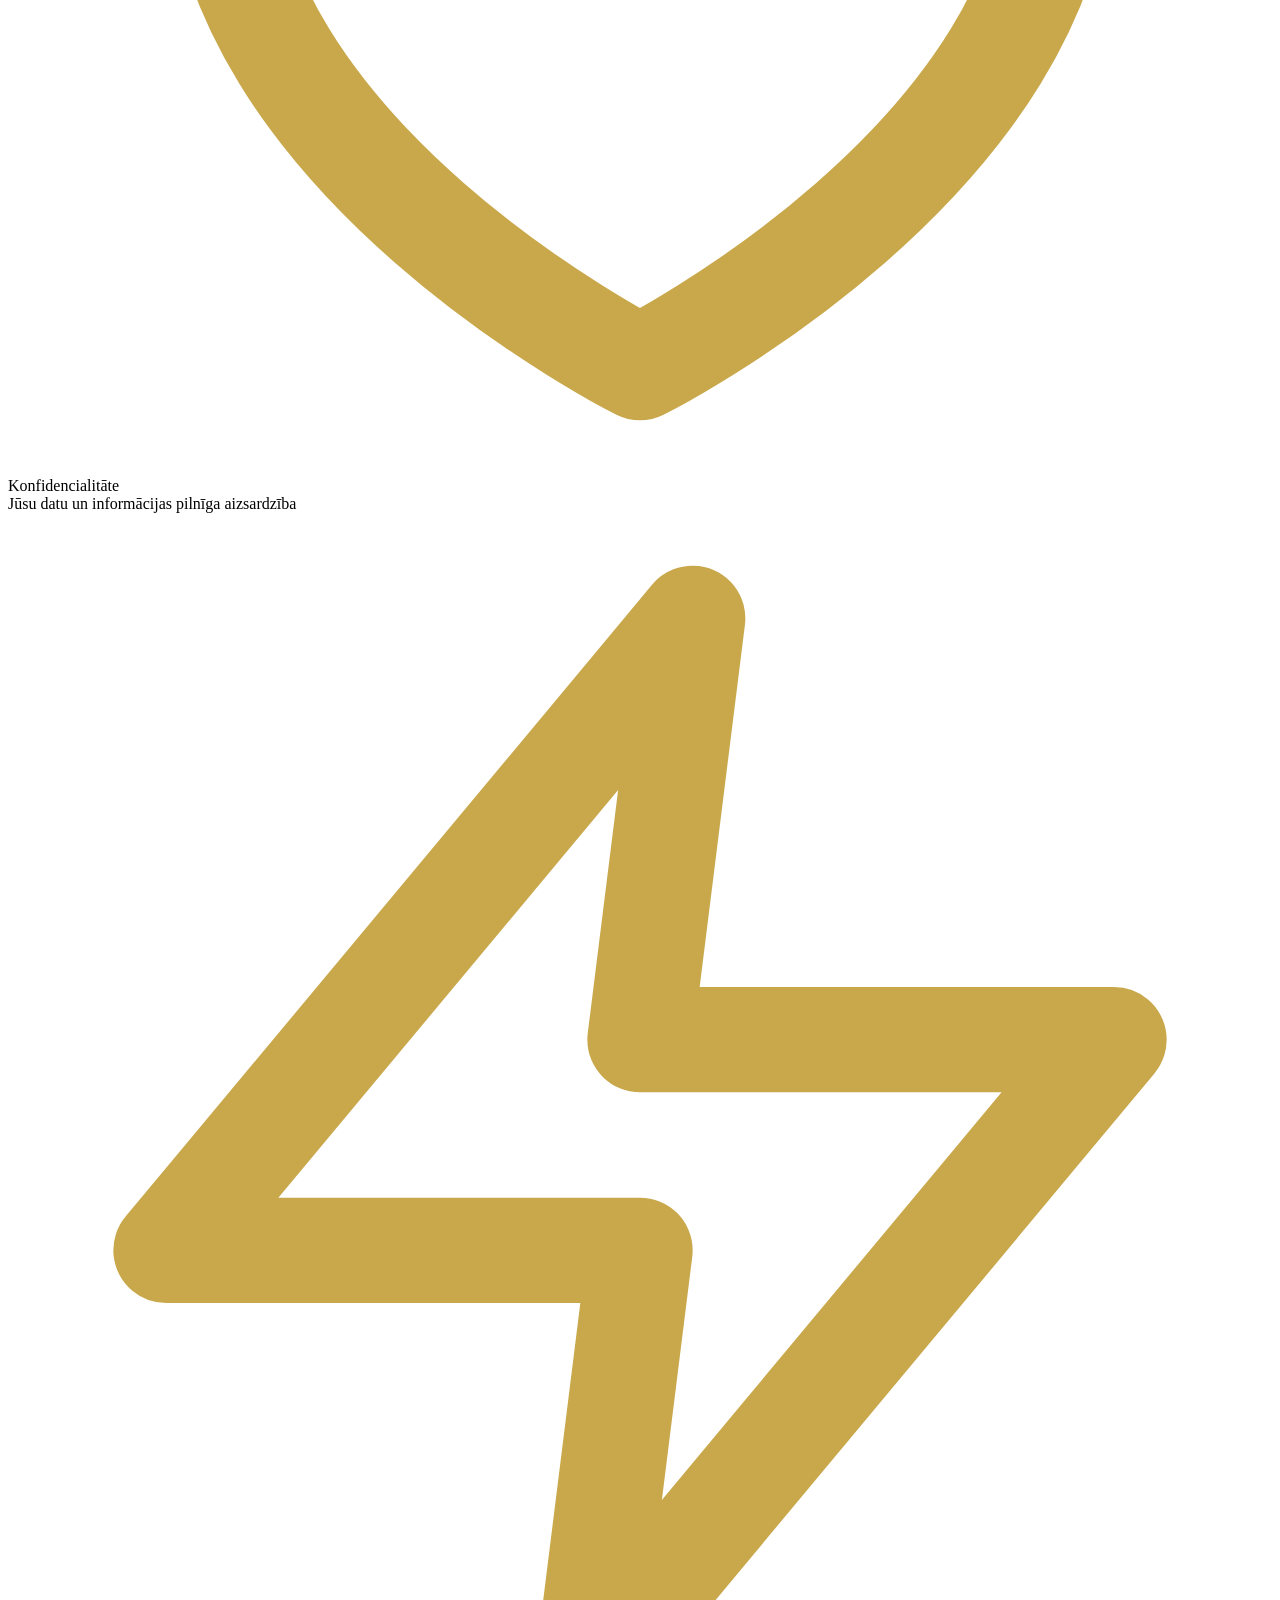
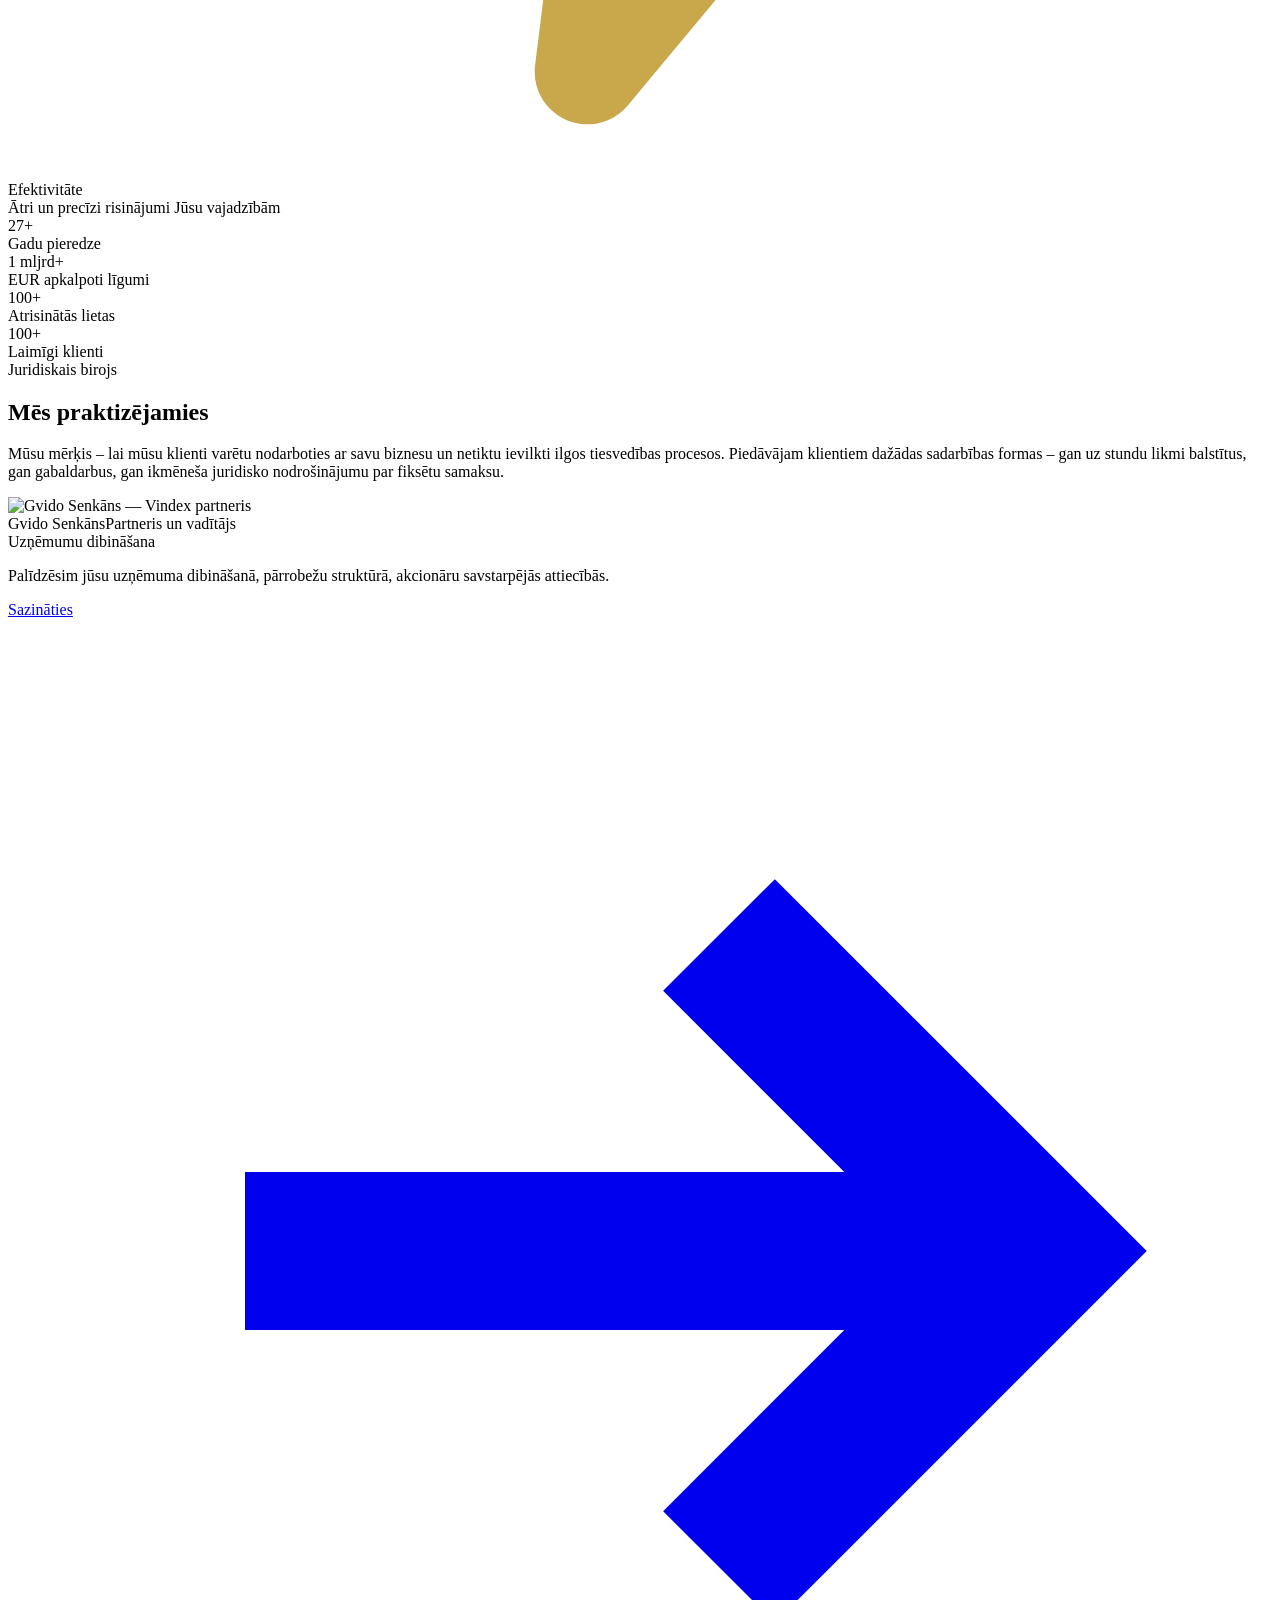
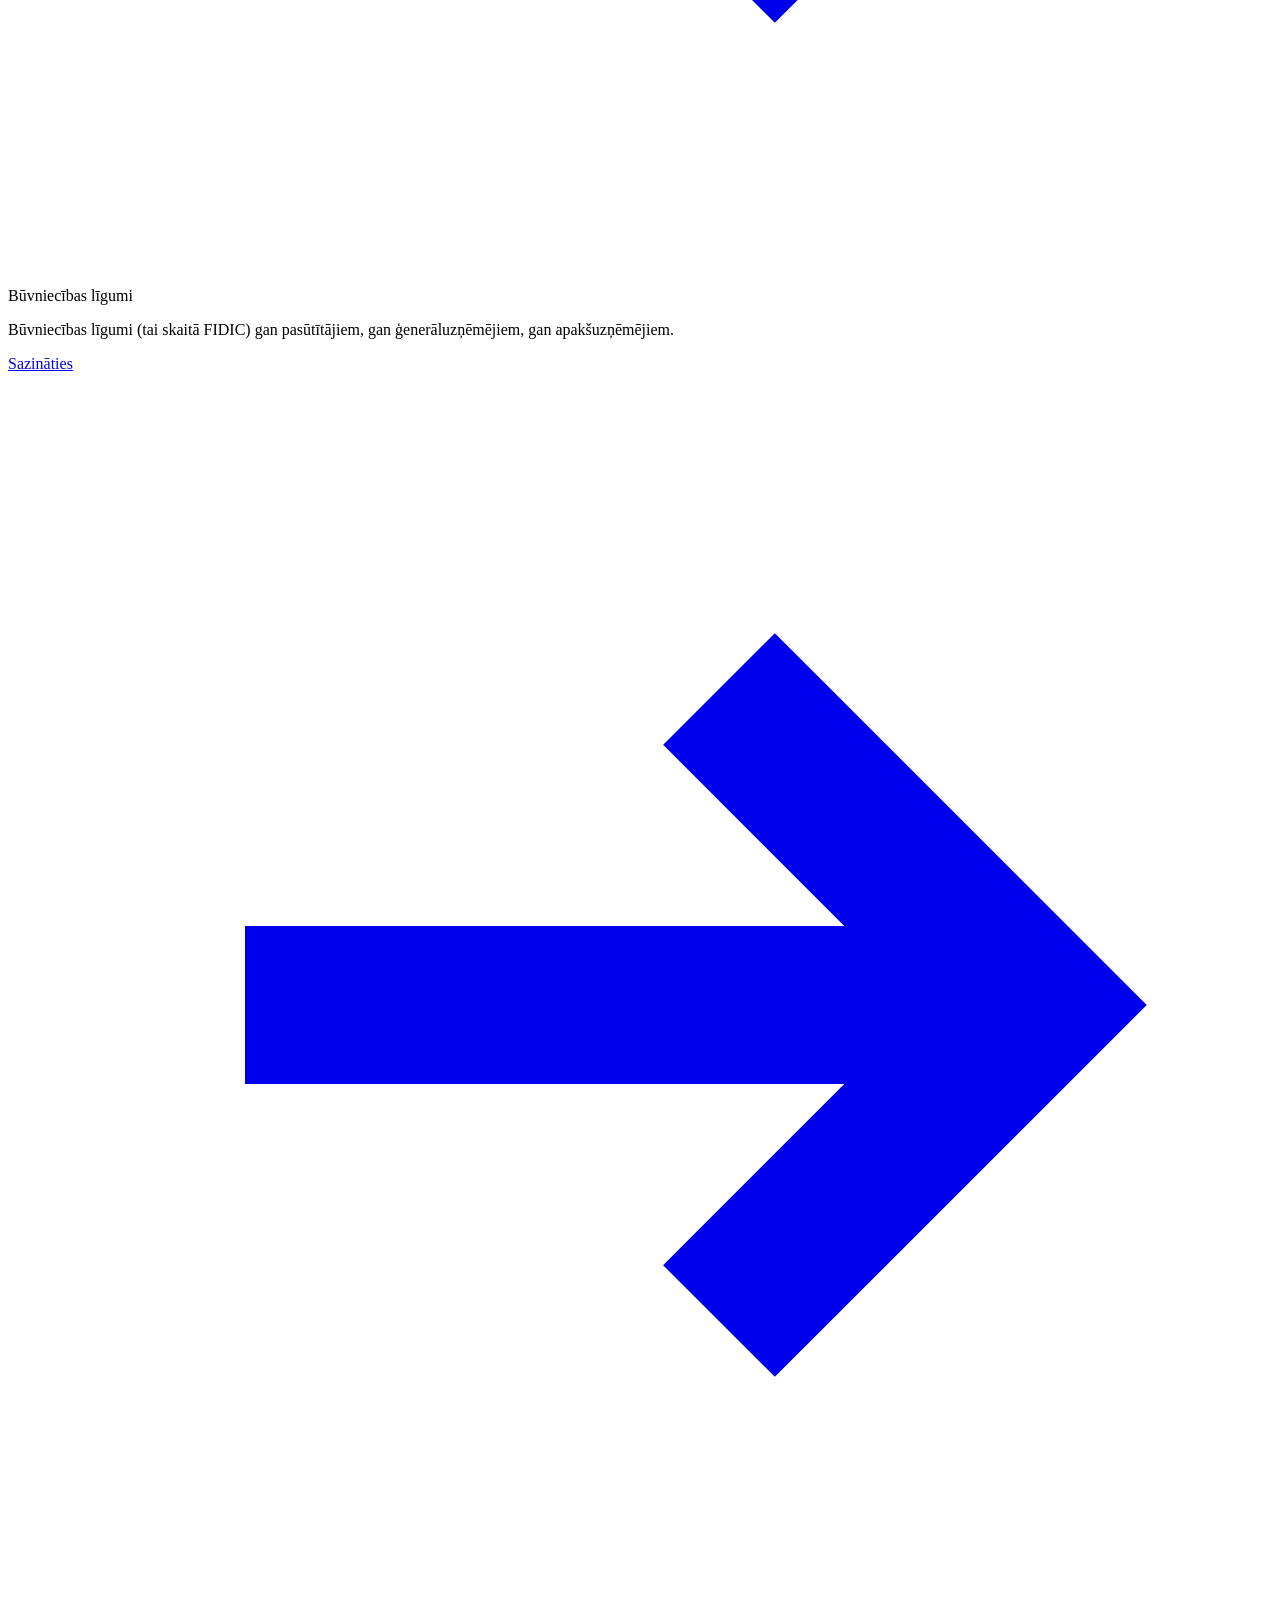
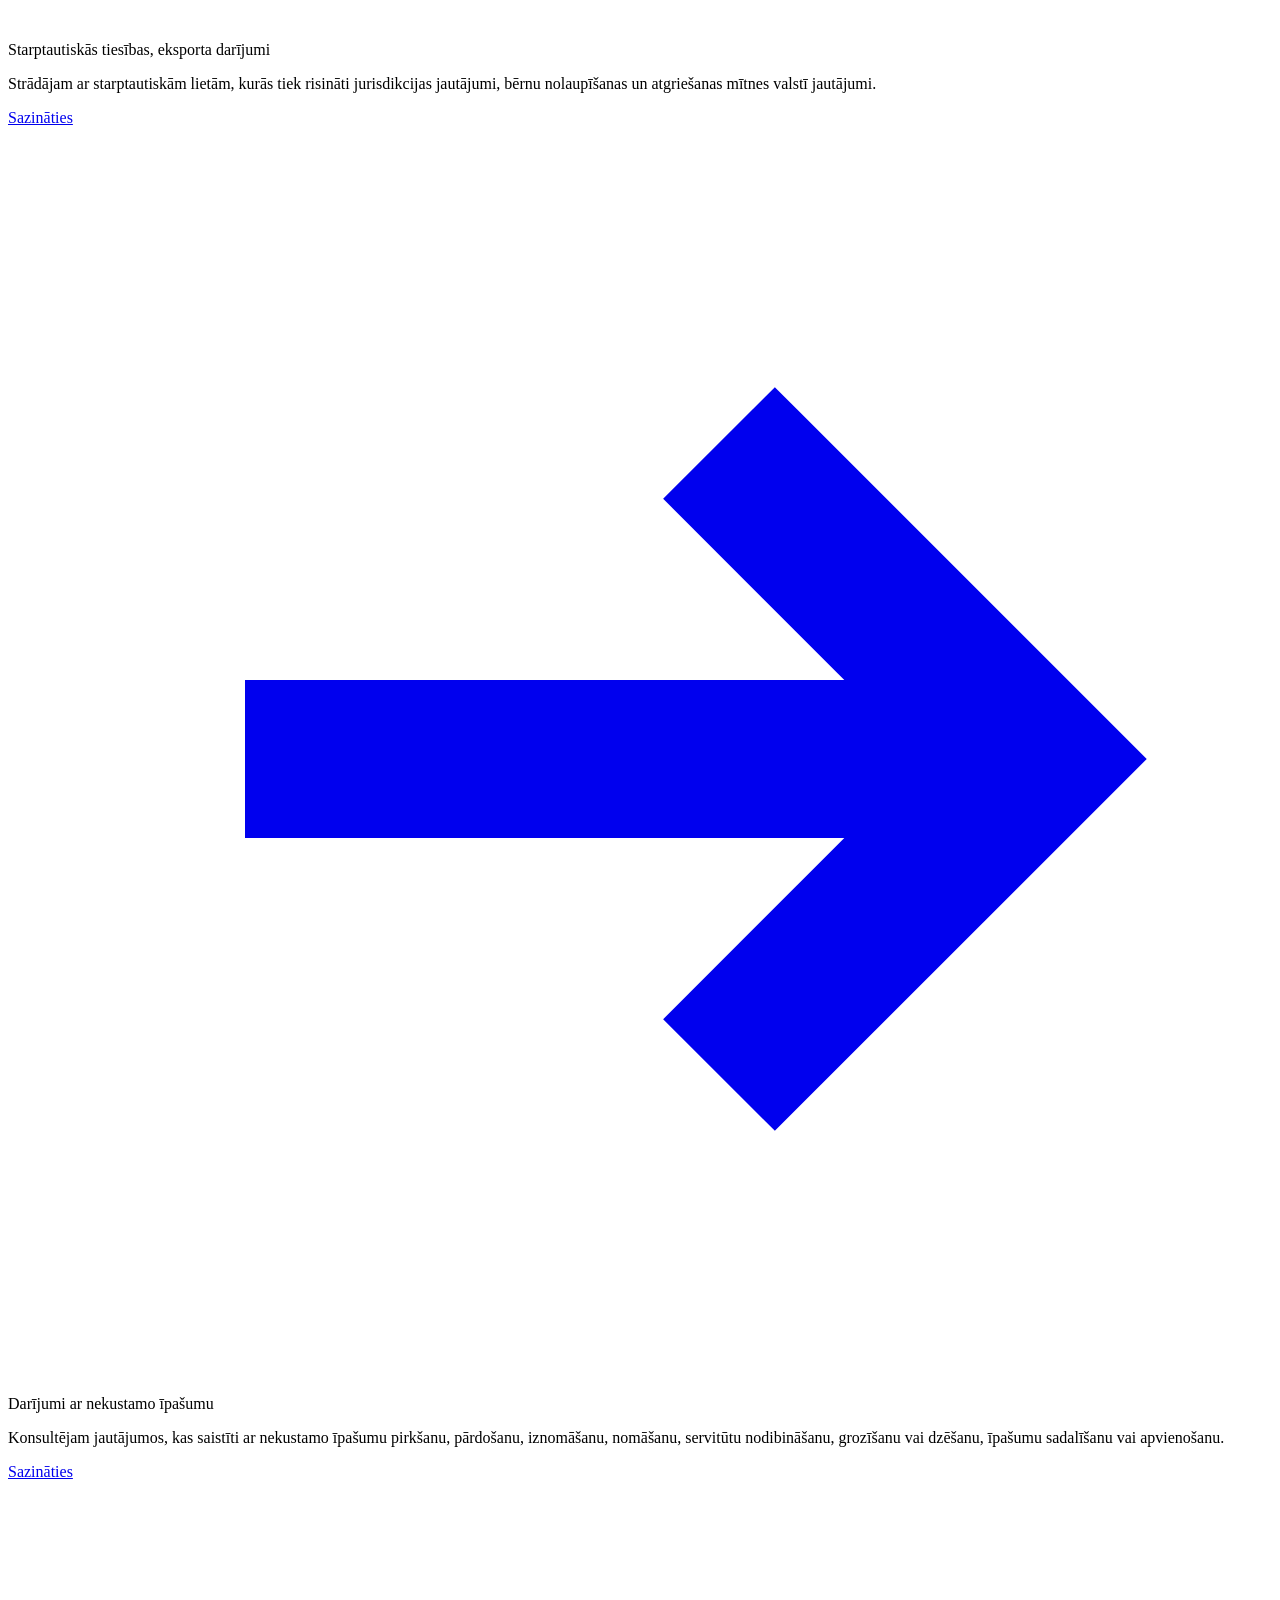
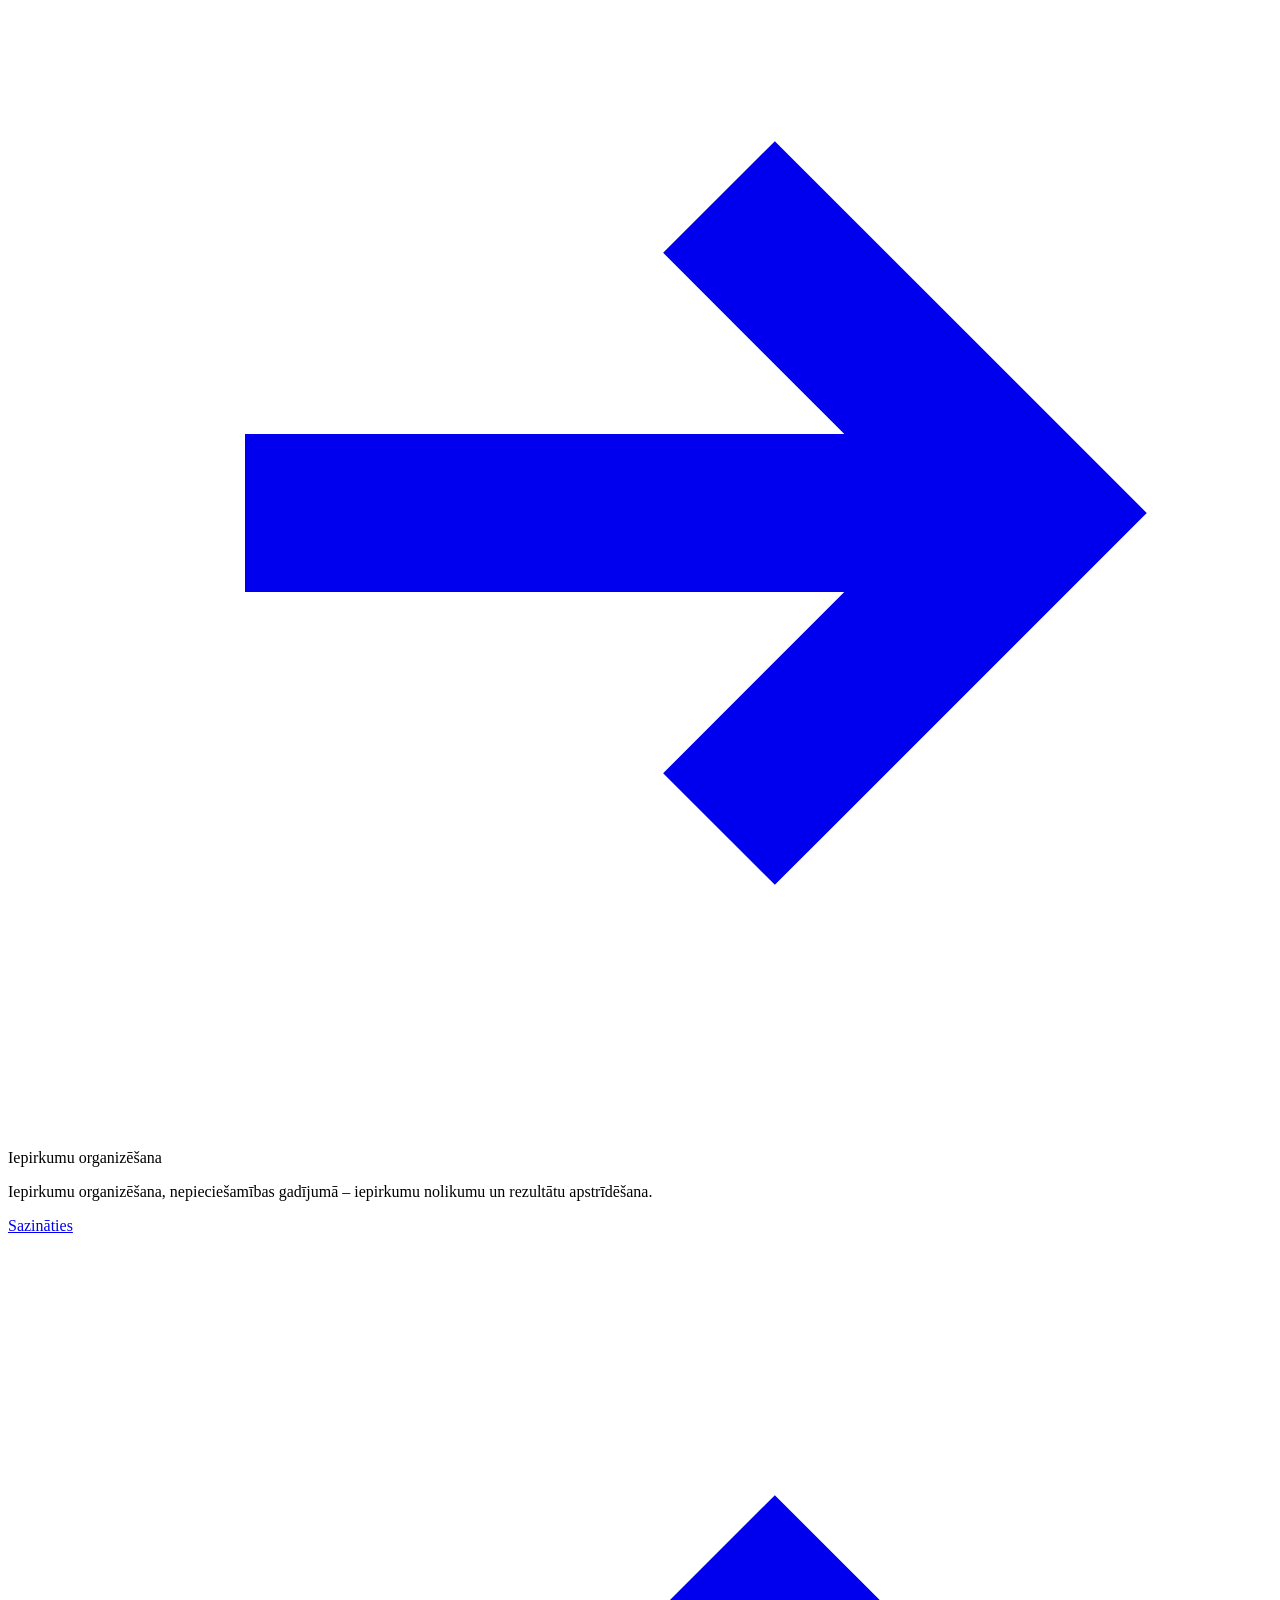
==== commit 156b47d1: "Fix texts, forms, stats and UI polish across LV/EN pages - Restore original LV service descriptions " ====
--- a/index.html
+++ b/index.html
@@ -4,7 +4,7 @@
   <meta charset="UTF-8">
   <meta name="viewport" content="width=device-width, initial-scale=1.0">
   <title>Juridiskie pakalpojumi Latvijā | Juridiskais birojs Vindex</title>
-  <meta name="description" content="Juridiskais birojs Vindex — vairāk kā 25 gadu pieredze komerctiesību un būvniecības tiesību jomā. Pirmā konsultācija par brīvu! Sazināties: +371 29225530.">
+  <meta name="description" content="Juridiskais birojs Vindex — vairāk kā 27 gadu pieredze komerctiesību un būvniecības tiesību jomā. Pirmā konsultācija par brīvu! Sazināties: +371 29225530.">
   <meta name="keywords" content="juridiskais birojs, juridiskie pakalpojumi, advokāts, Latvija, komerctiesības, būvniecības tiesības, līgumtiesības, Vindex">
   <meta name="author" content="Juridiskais birojs Vindex">
   <meta name="robots" content="index, follow">
@@ -14,7 +14,7 @@
   <meta property="og:url" content="https://vindex.lv/">
   <meta property="og:type" content="website">
   <meta property="og:title" content="Juridiskie pakalpojumi Latvijā | Juridiskais birojs Vindex">
-  <meta property="og:description" content="Juridiskais birojs Vindex — vairāk kā 25 gadu pieredze komerctiesību un būvniecības tiesību jomā. Pirmā konsultācija par brīvu!">
+  <meta property="og:description" content="Juridiskais birojs Vindex — vairāk kā 27 gadu pieredze komerctiesību un būvniecības tiesību jomā. Pirmā konsultācija par brīvu!">
   <meta property="og:image" content="https://vindex.lv/images/og-image.jpg">
   <meta property="og:locale" content="lv_LV">
   <meta property="og:site_name" content="Vindex">
@@ -22,7 +22,7 @@
   <!-- Twitter -->
   <meta name="twitter:card" content="summary_large_image">
   <meta name="twitter:title" content="Juridiskie pakalpojumi Latvijā | Juridiskais birojs Vindex">
-  <meta name="twitter:description" content="Juridiskais birojs Vindex — vairāk kā 25 gadu pieredze komerctiesību un būvniecības tiesību jomā. Pirmā konsultācija par brīvu!">
+  <meta name="twitter:description" content="Juridiskais birojs Vindex — vairāk kā 27 gadu pieredze komerctiesību un būvniecības tiesību jomā. Pirmā konsultācija par brīvu!">
   <meta name="twitter:image" content="https://vindex.lv/images/og-image.jpg">
 
   <!-- Alternate language -->
@@ -58,7 +58,7 @@
           "width": 812,
           "height": 270
         },
-        "description": "Juridiskais birojs ar vairāk kā 25 gadu pieredzi komerctiesību un būvniecības tiesību jomā.",
+        "description": "Juridiskais birojs ar vairāk kā 27 gadu pieredzi komerctiesību un būvniecības tiesību jomā.",
         "address": {
           "@type": "PostalAddress",
           "streetAddress": "Pumpuru iela 17",
@@ -85,7 +85,7 @@
         "@id": "https://vindex.lv/",
         "url": "https://vindex.lv/",
         "name": "Juridiskie pakalpojumi - Vindex",
-        "description": "Juridiskais birojs Vindex - ir birojs ar vairāk kā 25 gadu pieredzi komerctiesību, un jo īpaši būvniecības tiesību, jomā.",
+        "description": "Juridiskais birojs Vindex - ir birojs ar vairāk kā 27 gadu pieredzi komerctiesību, un jo īpaši būvniecības tiesību, jomā.",
         "inLanguage": "lv-LV",
         "isPartOf": { "@id": "https://vindex.lv/#website" }
       },
@@ -114,9 +114,8 @@
         <div class="navbar__item">
           <a href="/vindex/pakalpojumi/" class="navbar__link">Pakalpojumi</a>
           <div class="navbar__dropdown">
-            <a href="/vindex/pakalpojumi/" class="navbar__dropdown-link"><svg viewBox="0 0 16 16" fill="currentColor"><rect x="1" y="1" width="6" height="6" rx="1"/><rect x="9" y="1" width="6" height="6" rx="1"/><rect x="1" y="9" width="6" height="6" rx="1"/><rect x="9" y="9" width="6" height="6" rx="1"/></svg> Galerija</a>
+            <a href="/vindex/pakalpojumi/" class="navbar__dropdown-link"><svg viewBox="0 0 16 16" fill="none" stroke="currentColor" stroke-width="1.5"><circle cx="4" cy="4" r="2"/><circle cx="12" cy="4" r="2"/><circle cx="4" cy="12" r="2"/><circle cx="12" cy="12" r="2"/></svg> Ikonu skats</a>
             <a href="/vindex/pakalpojumi-2/" class="navbar__dropdown-link"><svg viewBox="0 0 16 16" fill="none" stroke="currentColor" stroke-width="1.5"><rect x="1" y="1" width="14" height="4" rx="1"/><rect x="1" y="7" width="14" height="4" rx="1"/><rect x="1" y="12" width="14" height="3" rx="1"/></svg> Kartes</a>
-            <a href="/vindex/pakalpojumi-3/" class="navbar__dropdown-link"><svg viewBox="0 0 16 16" fill="none" stroke="currentColor" stroke-width="1.5"><circle cx="4" cy="4" r="2"/><circle cx="12" cy="4" r="2"/><circle cx="4" cy="12" r="2"/><circle cx="12" cy="12" r="2"/></svg> Ikonu skats</a>
             <a href="/vindex/pakalpojumi-4/" class="navbar__dropdown-link"><svg viewBox="0 0 16 16" fill="none" stroke="currentColor" stroke-width="1.5"><line x1="1" y1="4" x2="15" y2="4"/><line x1="1" y1="8" x2="11" y2="8"/><line x1="1" y1="12" x2="15" y2="12"/></svg> Saraksts</a>
           </div>
         </div>
@@ -156,7 +155,7 @@
         <p class="hero__desc">Par paredzamu ikmēneša maksu tieši Tava uzņēmuma vajadzībām.</p>
         <div class="hero__meta">
           <div class="hero__meta-item">
-            <strong>25+</strong>
+            <strong>27+</strong>
             <span>gadi pieredzē</span>
           </div>
           <div class="hero__meta-item">
@@ -189,17 +188,17 @@
       <div class="about__grid">
         <div class="fade-left">
           <div class="section-label">Juridiskais birojs</div>
-          <h2 class="section-title">Par biroju</h2>
+          <h2 class="section-title">Par mums</h2>
           <div class="divider"></div>
           <p class="about__subtitle">Darbojas juridisko pakalpojumu jomā vairāk kā 27 gadus.</p>
-          <p class="about__text">Juridiskais birojs "Vindex" - ir birojs ar vairāk kā 25 gadu pieredzi komerctiesību, un jo īpaši būvniecības tiesību, jomā.</p>
+          <p class="about__text">Juridiskais birojs "Vindex" - ir birojs ar vairāk kā 27 gadu pieredzi komerctiesību, un jo īpaši būvniecības tiesību, jomā.</p>
           <p class="about__text">Jo lielāks bizness, jo lielāki riski, te vairs nevar paļauties uz nejaušību, nepieciešams rūpīgi sagatavoties, izanalizēt visus iespējamos situācijas attīstības variantus (ieskaitot arī neparedzētus apstākļus, kā, piemēram, COVID pandēmija savā laikā) un pēc iespējas precīzāk visu atrunāt līgumā.</p>
           <p class="about__text">Jo detalizētāks būs līgums, jo mazāk kārdinājuma būs pusēm savu attiecību noskaidrošanai vērsties tiesā. Mūsu klienti ir kompānijas, kas saprot, ka paņemt juristu pirms līguma noslēgšanas, būs daudz izdevīgāk, nekā mēģināt risināt problēmas pēc tam, kad līgumi jau ir parakstīti. Bet vislabāk, ja jurists ir lietas kursā par kompānijas biznesu un veic pastāvīgu juridisko monitoringu, piedalās līgumus sastādīšanā, apspriešanā, kā arī dokumentu sagatavošanā līgumu izpildes laikā.</p>
           <p class="about__text">Tas nav tik dārgi, kā varētu šķist, mēs saprotam, ka sadarbībai ir jābūt prognozējamai un izdevīgai abām pusēm. Dažkārt uzņēmējs var pieļaut kādu pārkāpumu, it īpaši konkurences tiesību nozarē, pašam pat to līdz galam neizprotot. Pa šiem gadiem mēs esam snieguši saviem klientiem juridisko nodrošinājumu projektiem vairāk kā 1,0 miljarda eiro apmērā. Tas dod pārliecību, ka spēsim rast risinājumus arī tajās situācijās, kas mūs sagaida nākotnē.</p>
         </div>
         <div class="fade-right">
           <div class="about__image-wrapper">
-            <img src="https://vindex.lv/wp-content/uploads/2022/09/sia_vindex_komanda-768x449.jpg" alt="Vindex komanda" width="768" height="449" loading="lazy">
+            <img src="/vindex/images/sia_vindex_komanda.jpg" alt="Vindex komanda" width="768" height="449" loading="lazy">
             <div class="about__image-overlay"></div>
           </div>
           <div class="about__values">
@@ -268,7 +267,7 @@
   <section class="practice">
     <div class="container">
       <div class="practice__grid">
-        <div class="fade-left">
+        <div class="practice__left fade-left">
           <div class="section-label">Juridiskais birojs</div>
           <h2 class="section-title">Mēs praktizējamies</h2>
           <div class="divider"></div>
@@ -278,8 +277,7 @@
             <div class="practice__photo-caption">Gvido Senkāns<span>Partneris un vadītājs</span></div>
           </div>
         </div>
-        <div class="fade-right">
-          <div class="practice__list">
+        <div class="practice__list fade-right">
             <div class="practice-item">
               <div class="practice-item__title">Uzņēmumu dibināšana</div>
               <p class="practice-item__desc">Palīdzēsim jūsu uzņēmuma dibināšanā, pārrobežu struktūrā, akcionāru savstarpējās attiecībās.</p>
@@ -305,7 +303,6 @@
               <p class="practice-item__desc">Iepirkumu organizēšana, nepieciešamības gadījumā – iepirkumu nolikumu un rezultātu apstrīdēšana.</p>
               <a href="/vindex/kontakti/" class="practice-item__link">Sazināties <svg viewBox="0 0 16 16" fill="none" stroke="currentColor" stroke-width="2"><path d="M3 8h10M9 4l4 4-4 4"/></svg></a>
             </div>
-          </div>
         </div>
       </div>
     </div>
@@ -358,9 +355,9 @@
   <!-- CTA -->
   <section class="cta-banner">
     <div class="container">
-      <div class="cta-banner__title serif">Pirmā konsultācija par brīvu! Zvaniet: +371 29225530</div>
-      <a href="/vindex/kontakti/" class="btn btn--navy">Sazināties ar mums</a>
-      <div class="cta-banner__trust">Bezmaksas &middot; Konfidenciāli &middot; Atbilde 24h</div>
+      <div class="cta-banner__title serif fade-in">Pirmā konsultācija par brīvu! Zvaniet: +371 29225530</div>
+      <a href="/vindex/kontakti/" class="btn btn--navy fade-in">Sazināties ar mums</a>
+      <div class="cta-banner__trust fade-in">Bezmaksas &middot; Konfidenciāli &middot; Atbilde 24h</div>
     </div>
   </section>
 
@@ -371,7 +368,7 @@
         <div class="section-label">Vindex</div>
         <h2 class="section-title">Kontakti</h2>
         <div class="divider divider--center"></div>
-        <p class="section-subtitle section-subtitle--center">Sazinies ar mums vai uzraksti e-pastu. Piedāvājam pirmo bezmaksas konsultāciju.</p>
+        <p class="section-subtitle section-subtitle--center section-subtitle--light">Sazinies ar mums vai uzraksti e-pastu. Piedāvājam pirmo bezmaksas konsultāciju.</p>
       </div>
       <div class="contact__grid">
         <div class="fade-left">
@@ -417,23 +414,19 @@
             <input type="hidden" name="access_key" value="cdbbd048-b346-4fb5-b65c-03c2c0c6bb42">
             <div class="form__row">
               <div class="form__group">
-                <label class="form__label" for="name">Vārds, uzvārds</label>
-                <input class="form__input" type="text" id="name" name="name" placeholder="Jānis Bērziņš" required>
+                <input class="form__input" type="text" id="fname" name="first_name" placeholder="Vārds" required>
               </div>
               <div class="form__group">
-                <label class="form__label" for="phone">Tālrunis</label>
-                <input class="form__input" type="tel" id="phone" name="phone" placeholder="+371 2X XXX XXX">
+                <input class="form__input" type="text" id="lname" name="last_name" placeholder="Uzvārds">
               </div>
             </div>
             <div class="form__group">
-              <label class="form__label" for="email">E-pasta adrese</label>
-              <input class="form__input" type="email" id="email" name="email" placeholder="janis@example.lv">
+              <input class="form__input" type="email" id="email" name="email" placeholder="Ievadiet e-pastu">
             </div>
             <div class="form__group">
-              <label class="form__label" for="message">Komentāri</label>
-              <textarea class="form__textarea" id="message" name="message" rows="5" placeholder="Aprakstiet savu jautājumu vai situāciju..."></textarea>
-            </div>
-            <button type="submit" class="btn btn--gold btn--full">Nosūtīt ziņojumu</button>
+              <textarea class="form__textarea" id="message" name="message" rows="5" placeholder="Ievadiet ziņu"></textarea>
+            </div>
+            <button type="submit" class="btn btn--blue btn--full">Sūtīt ziņu</button>
           </form>
         </div>
       </div>
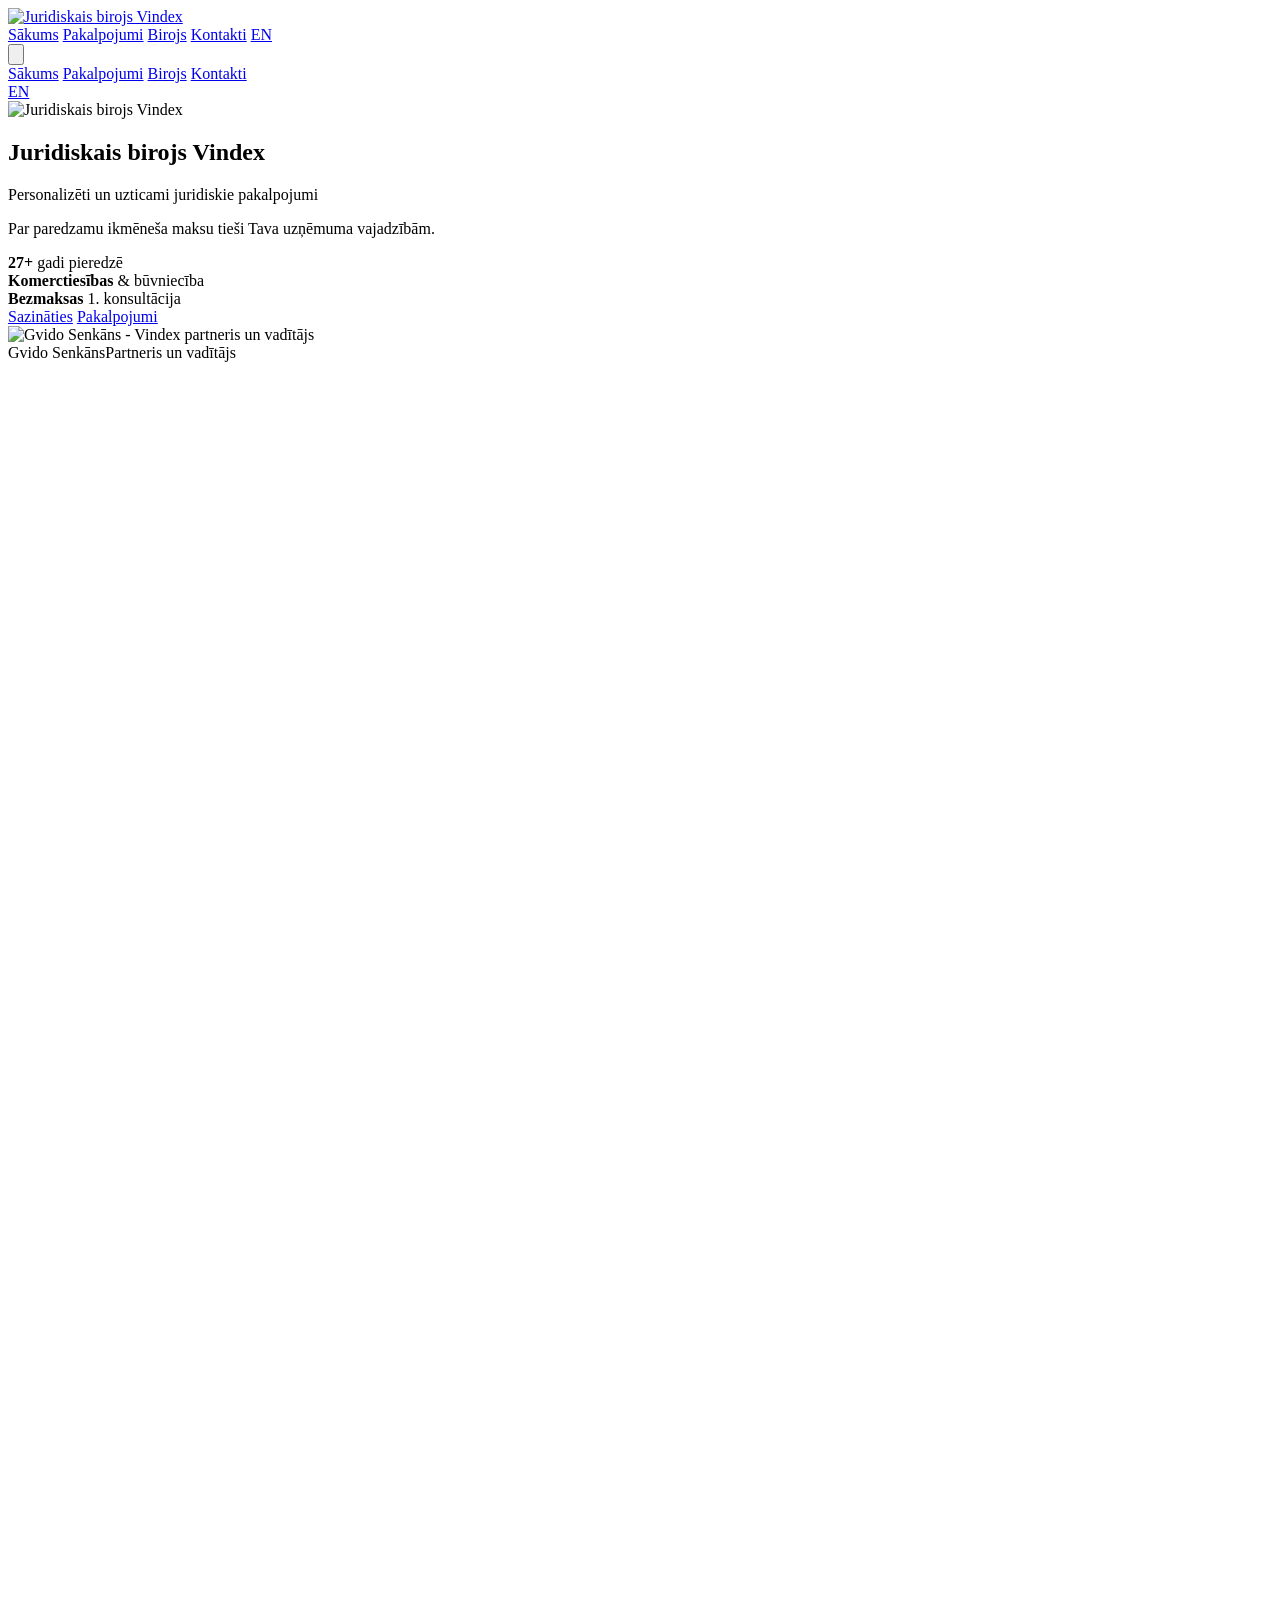
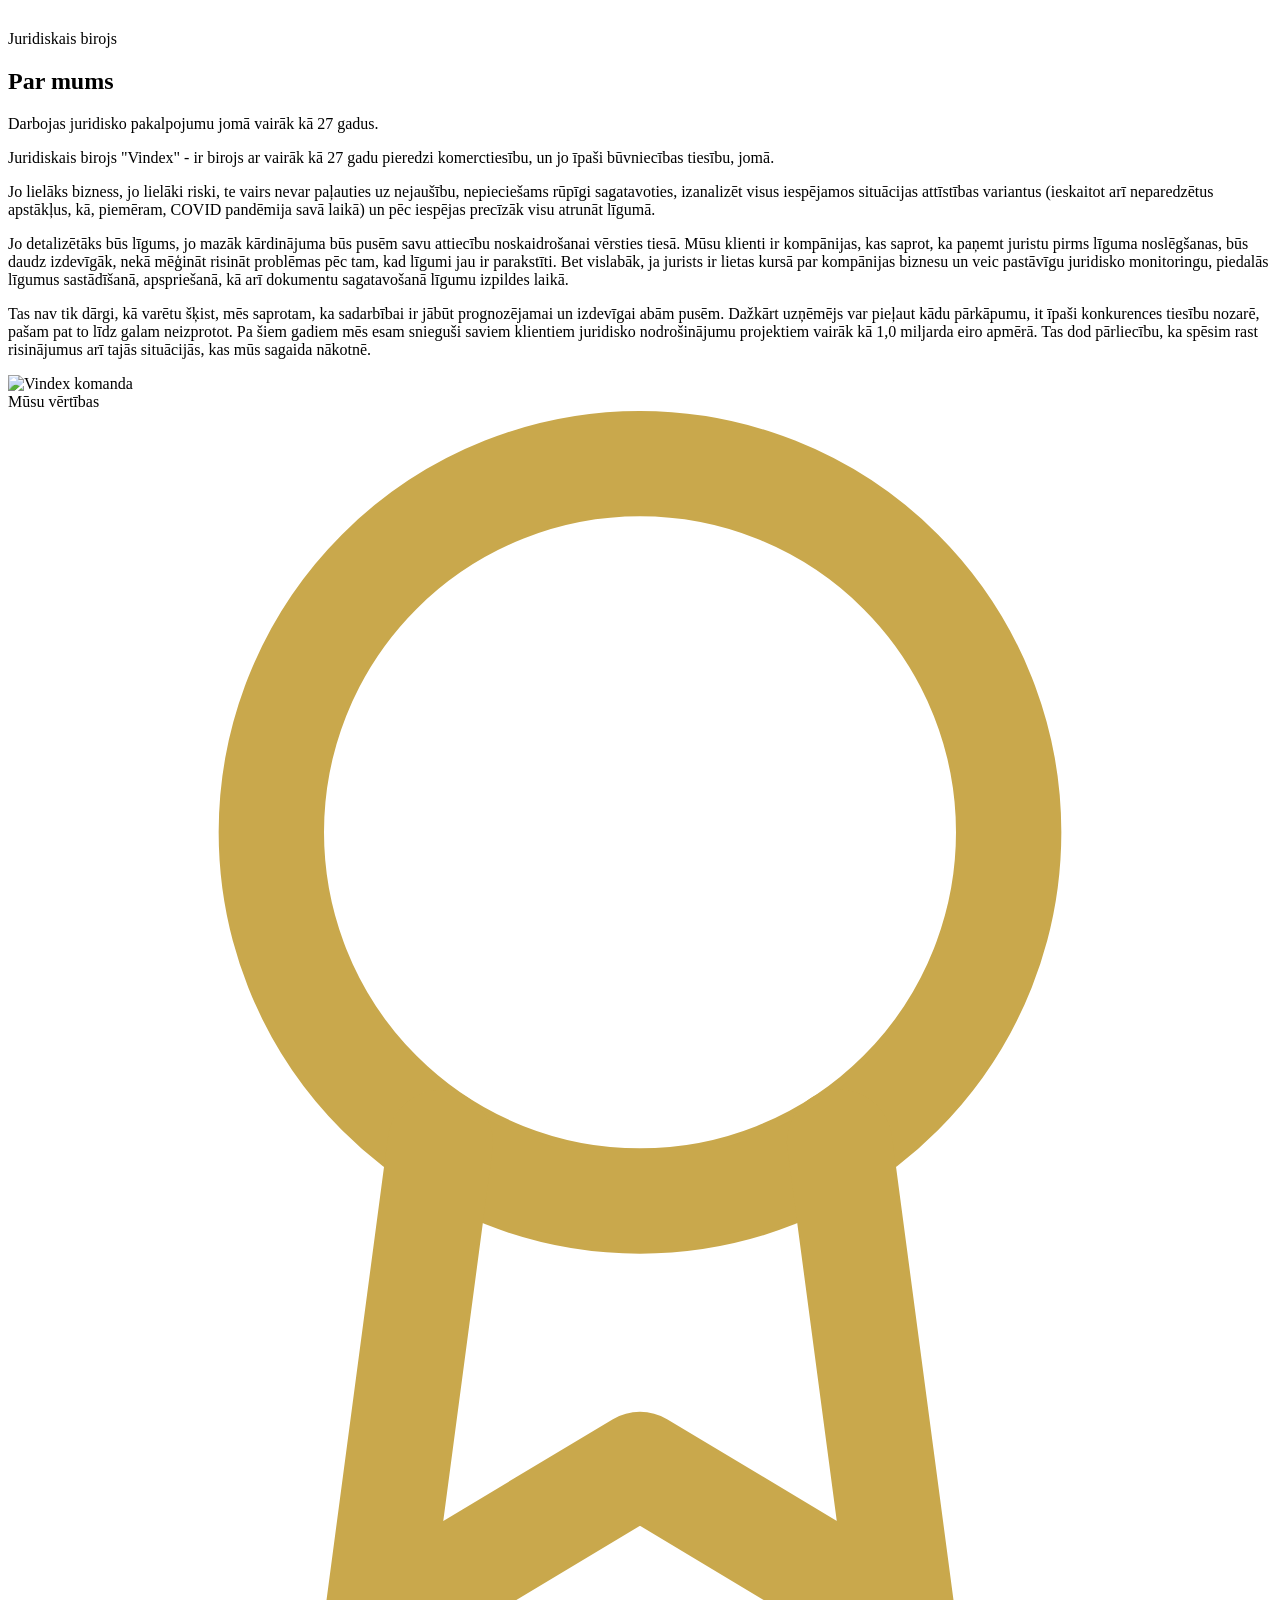
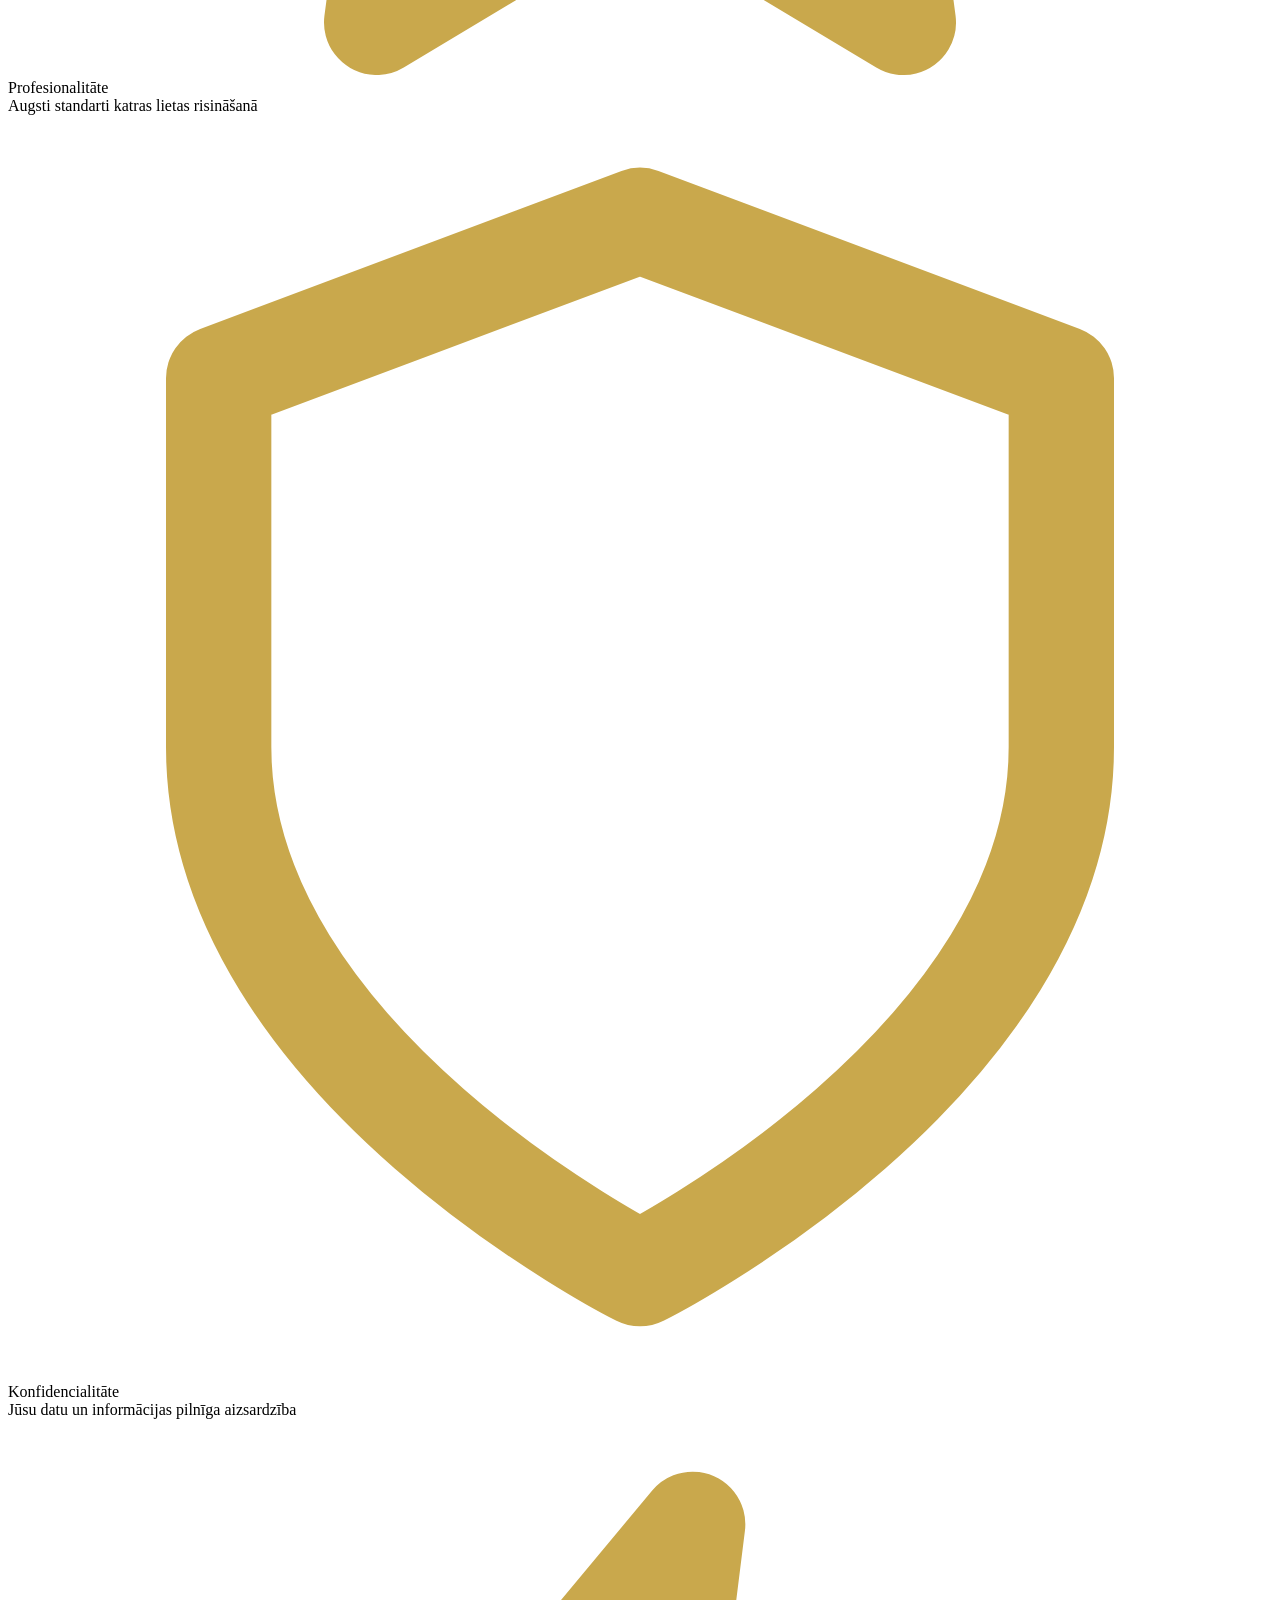
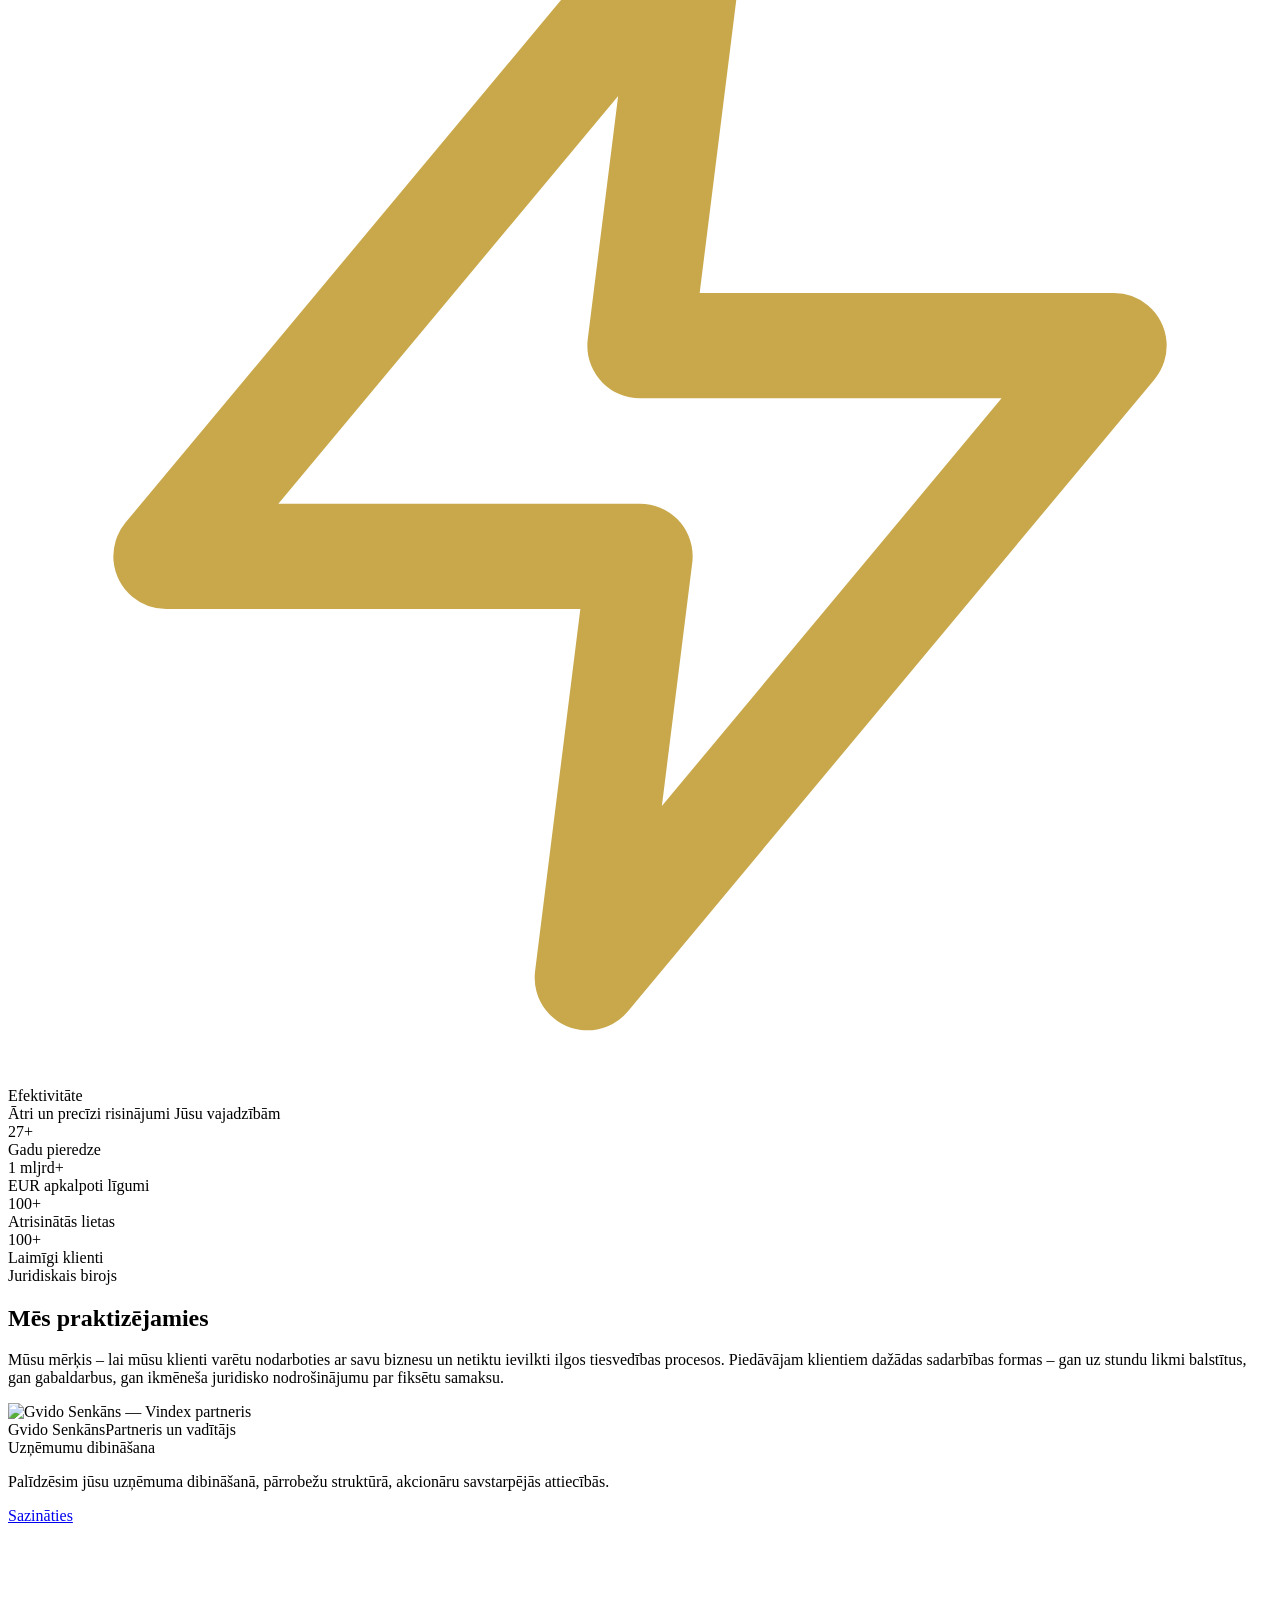
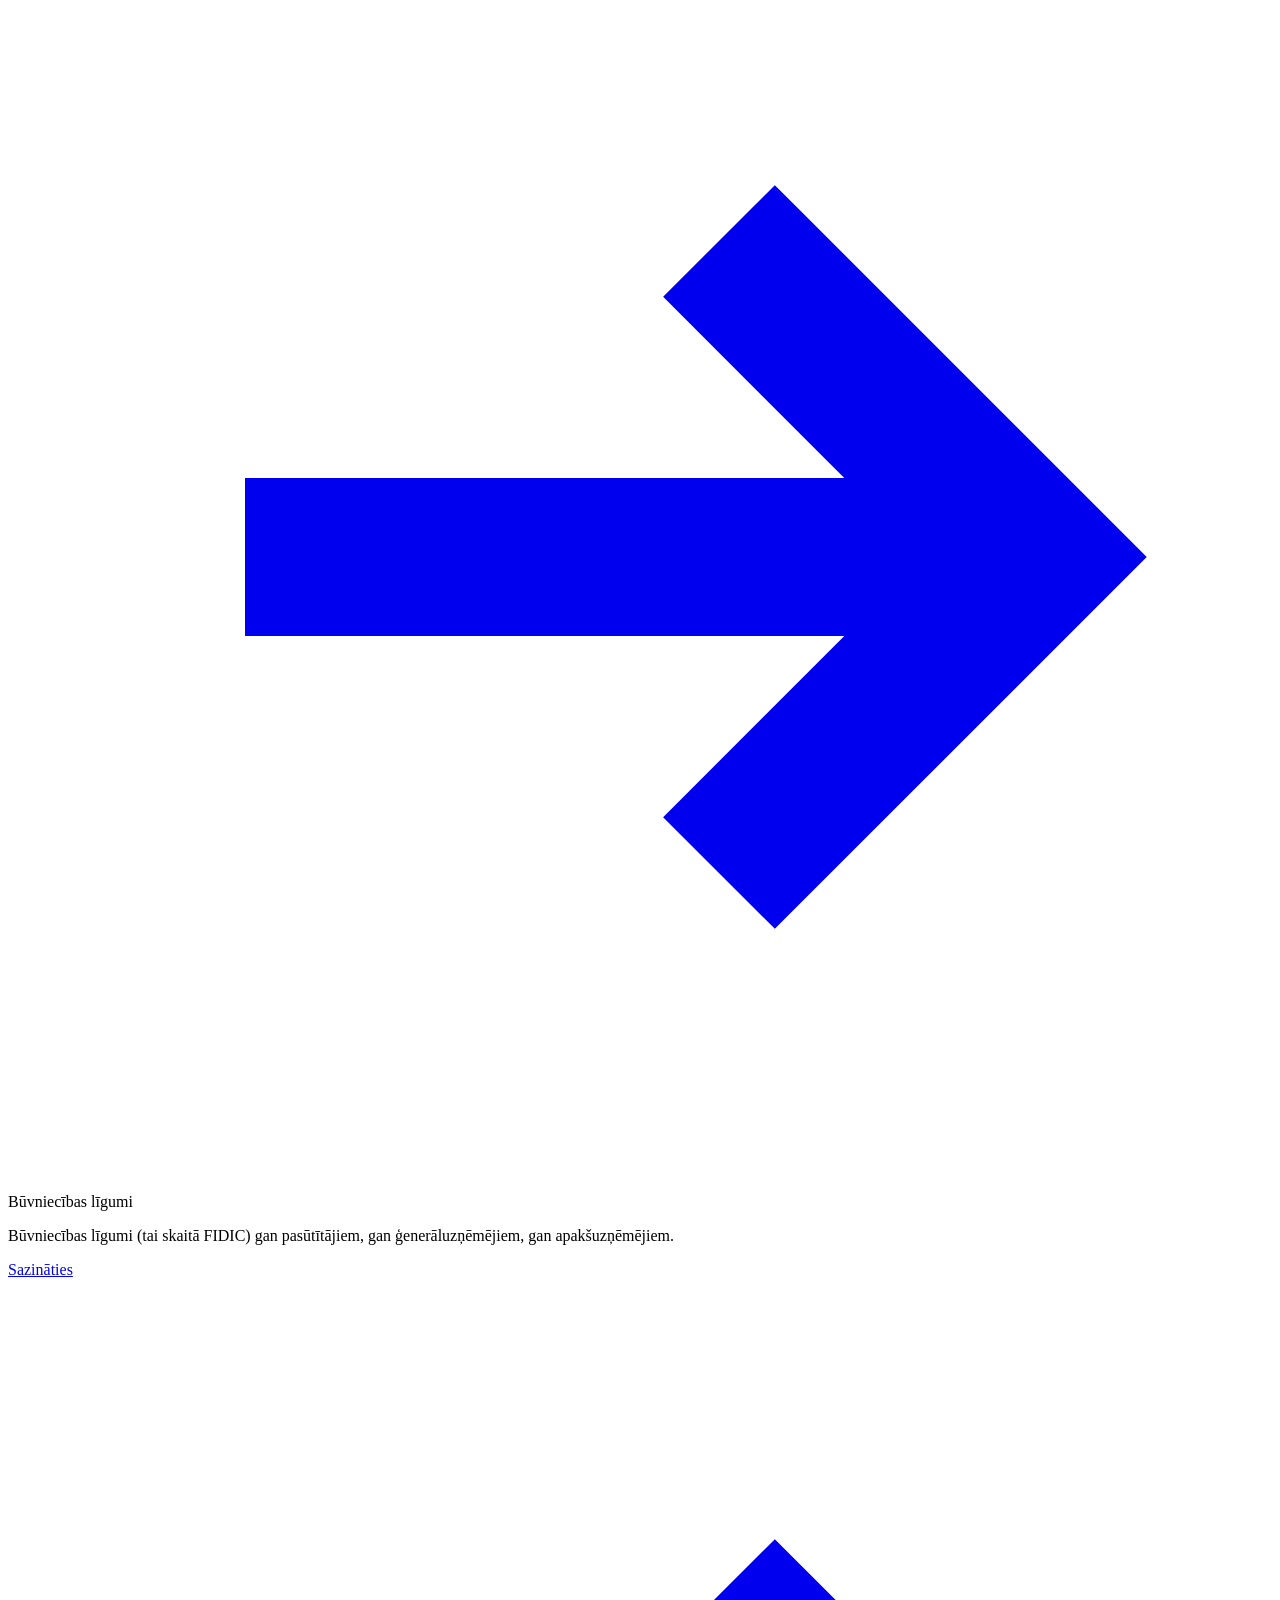
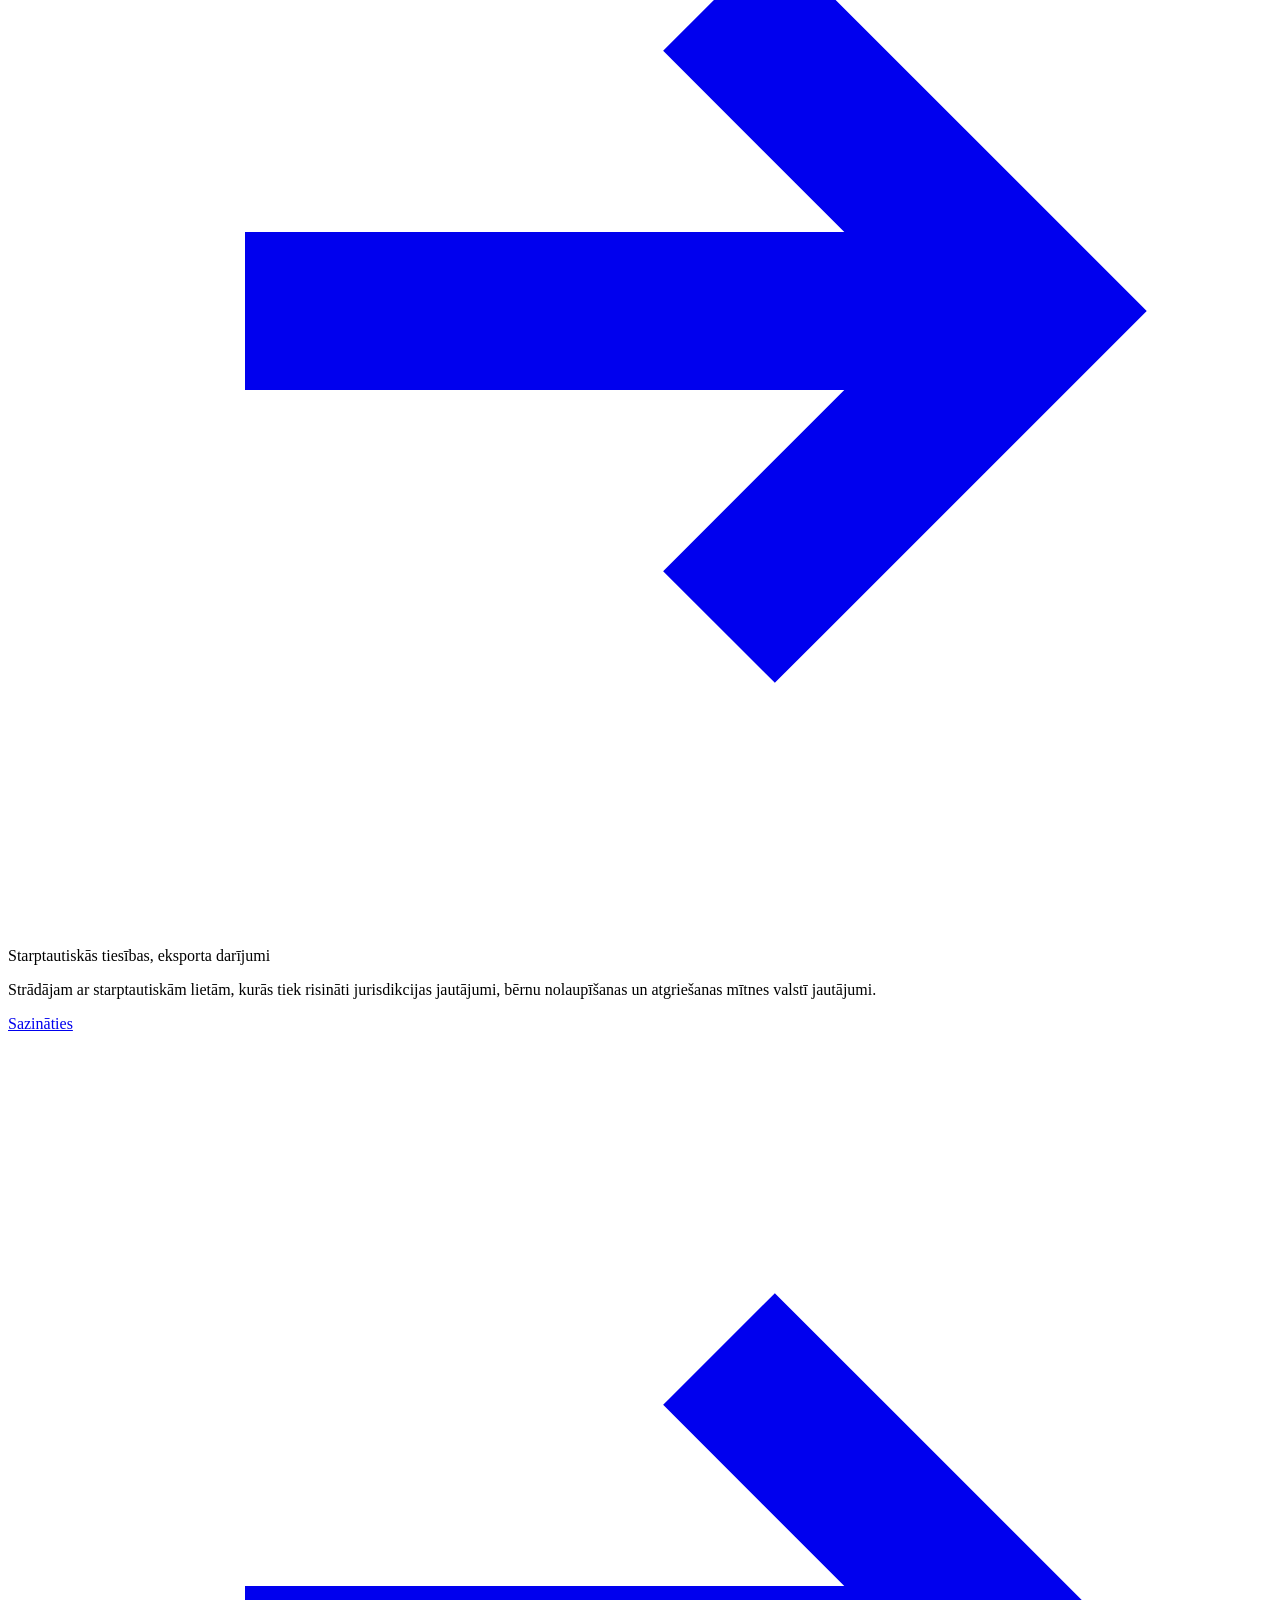
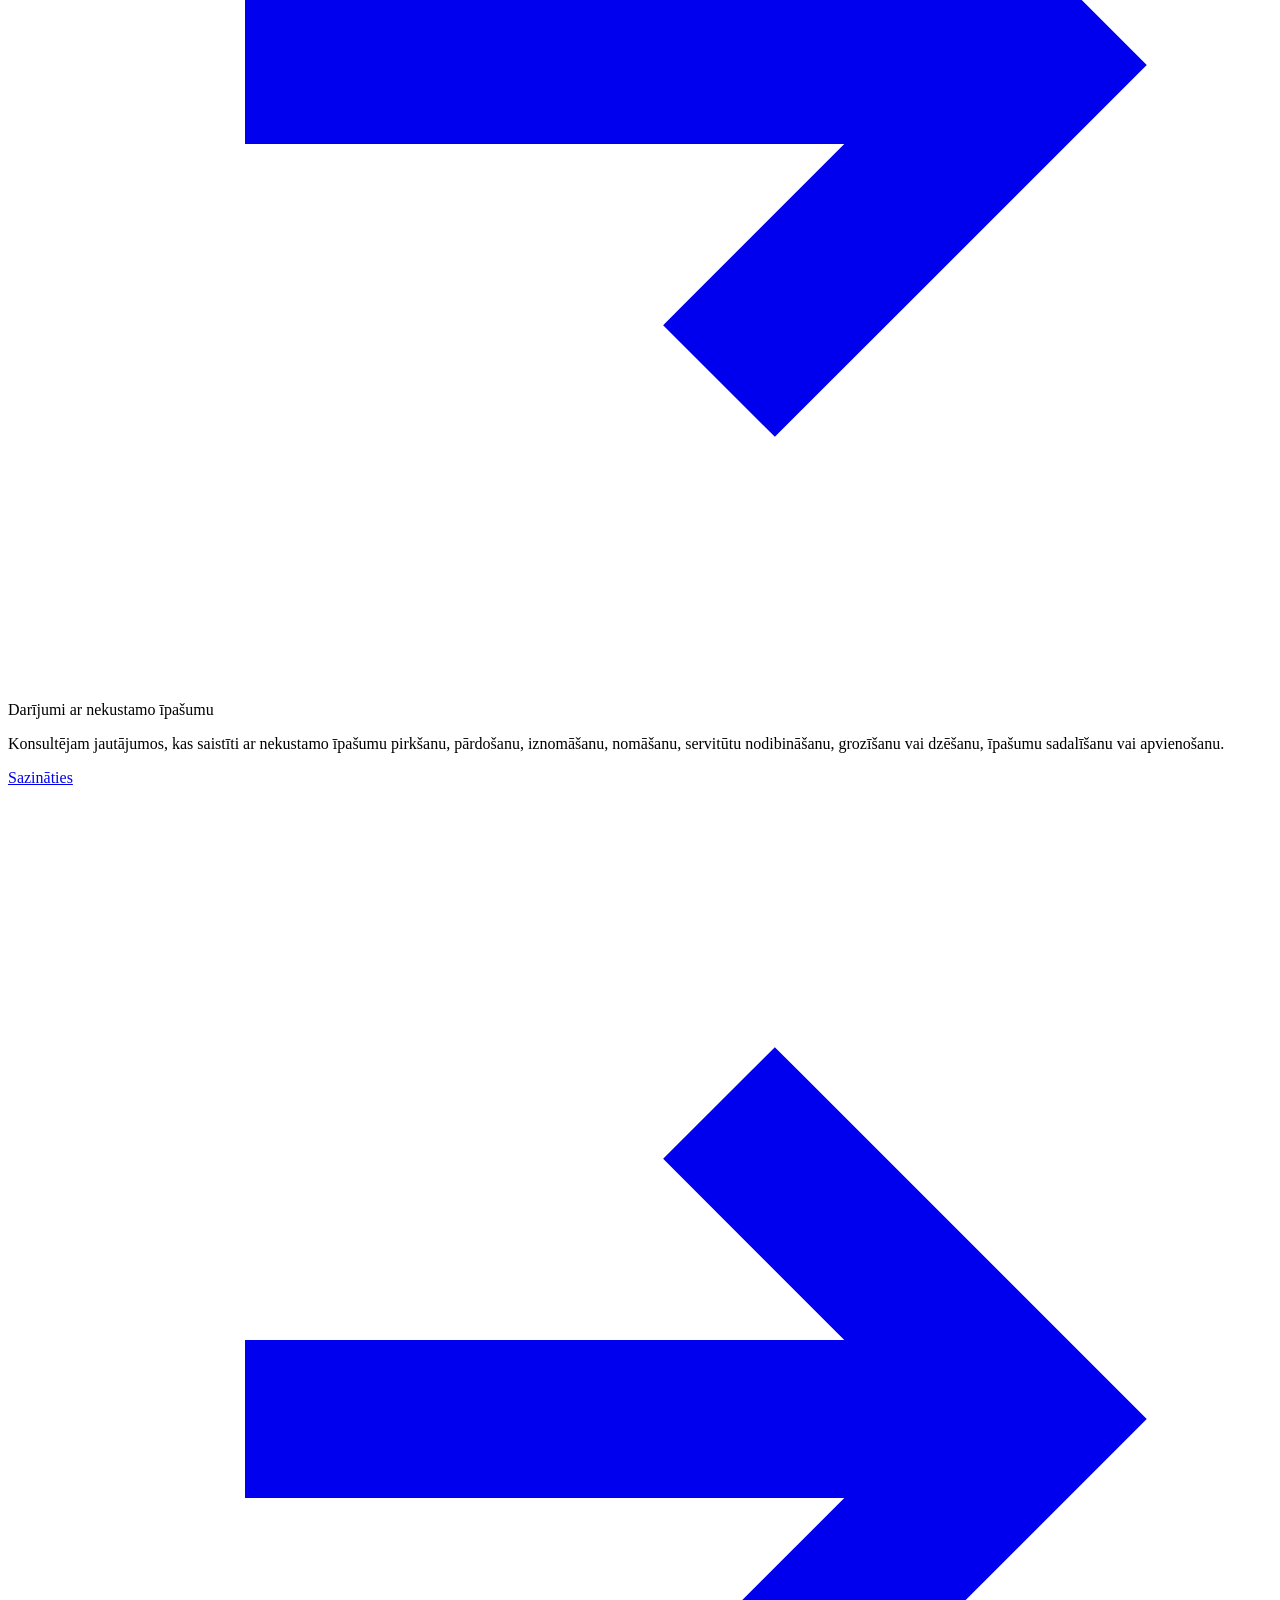
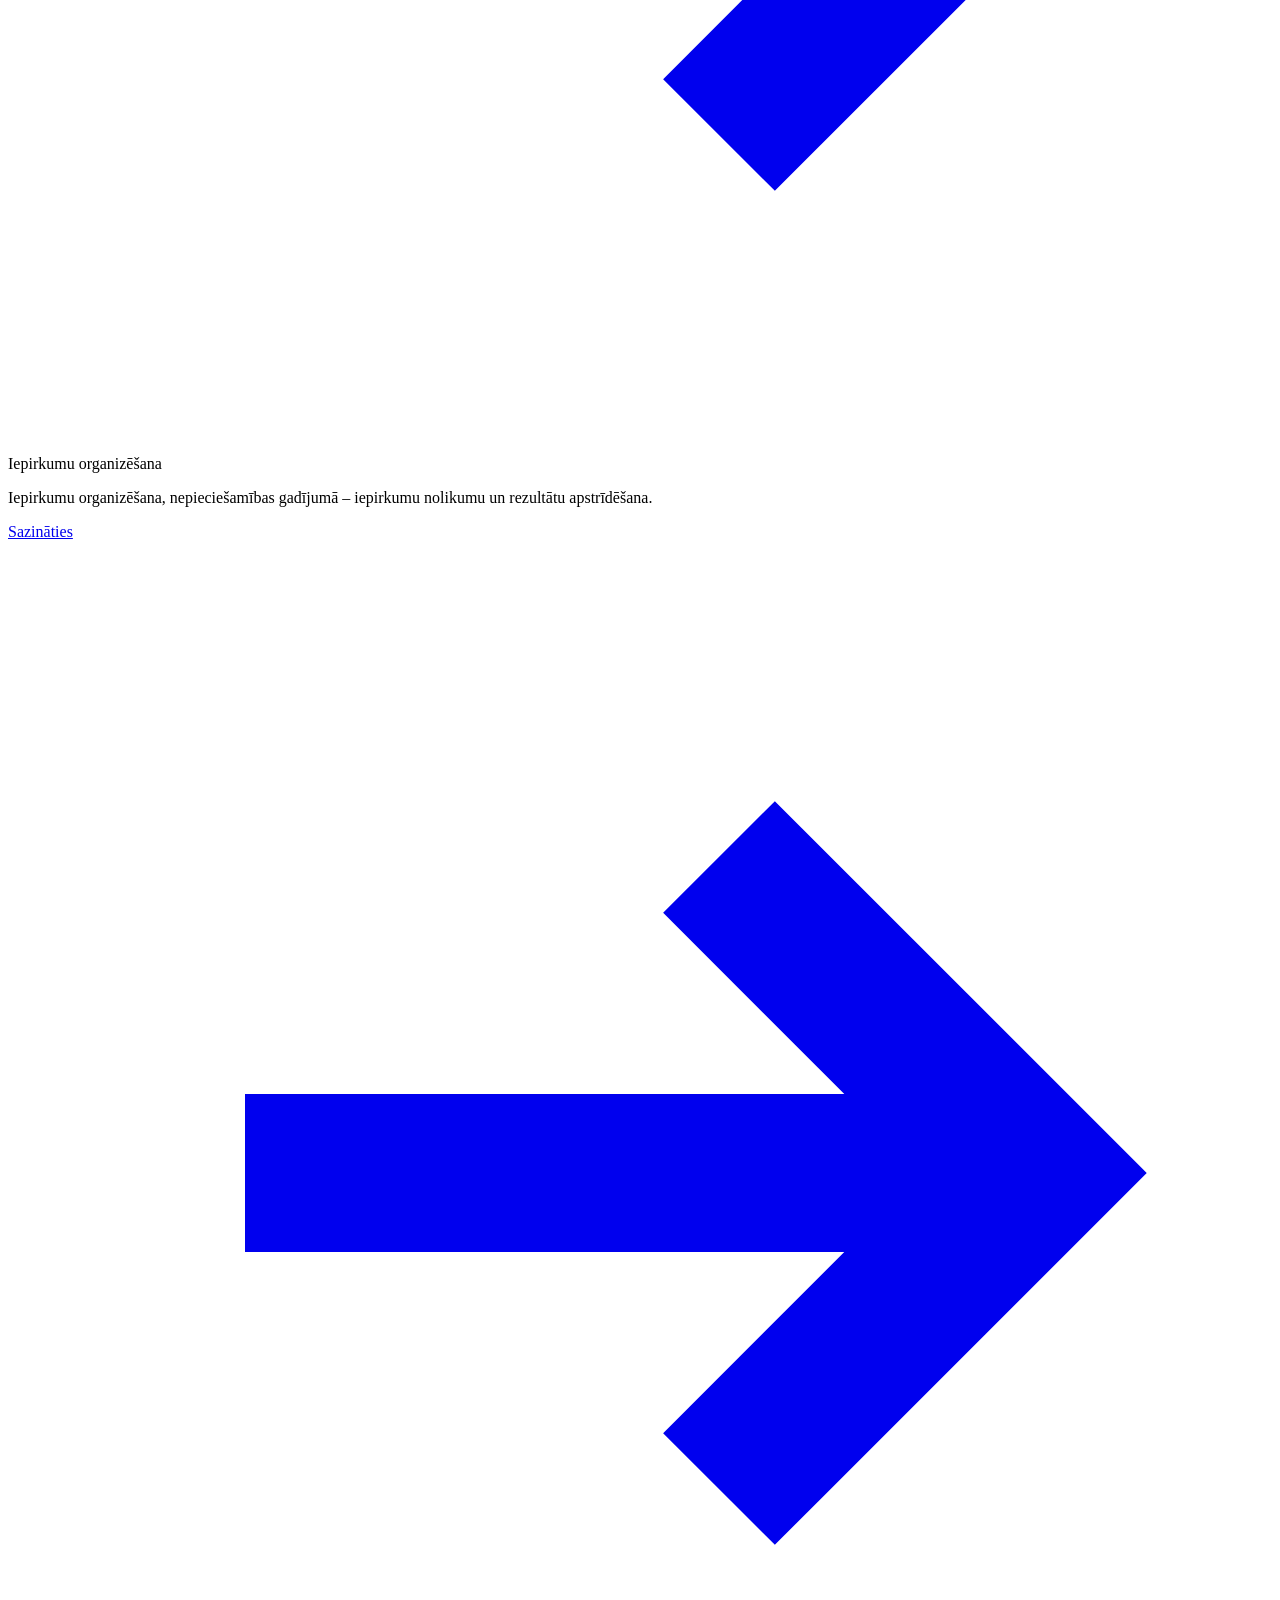
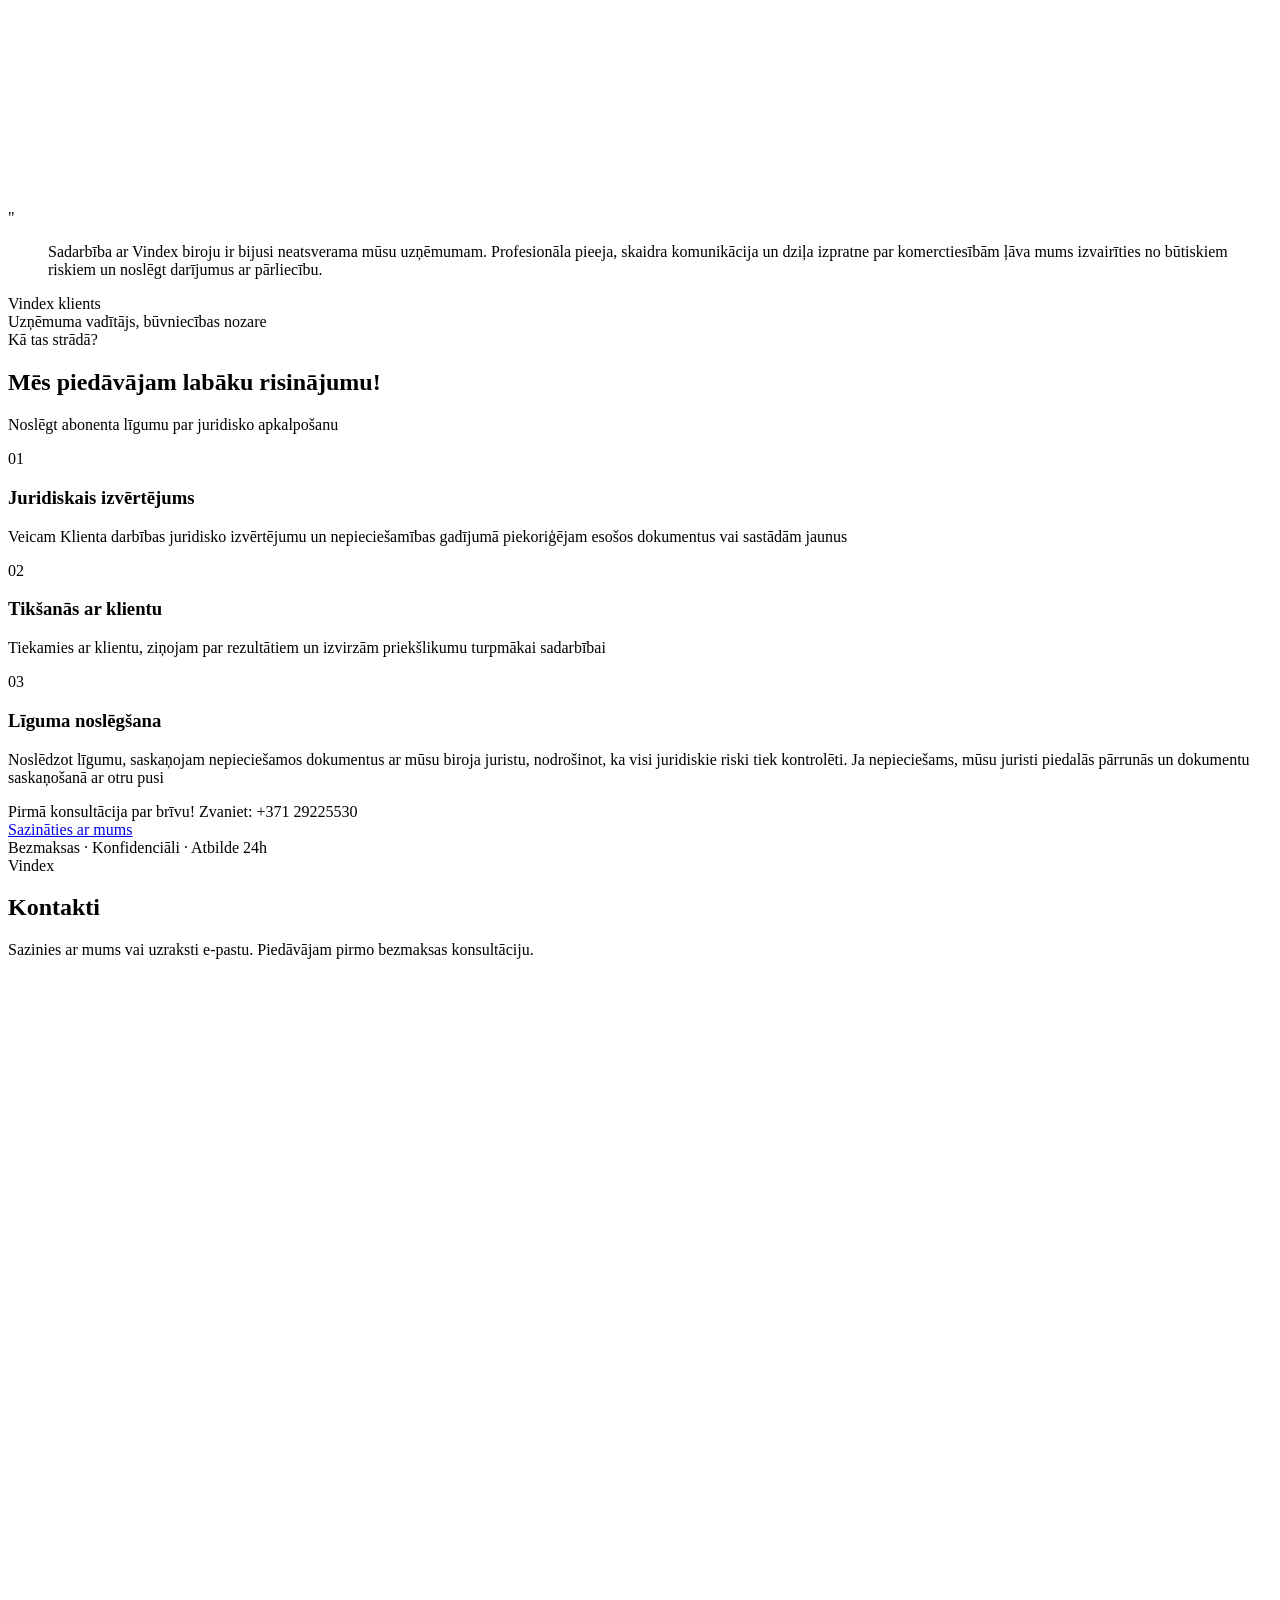
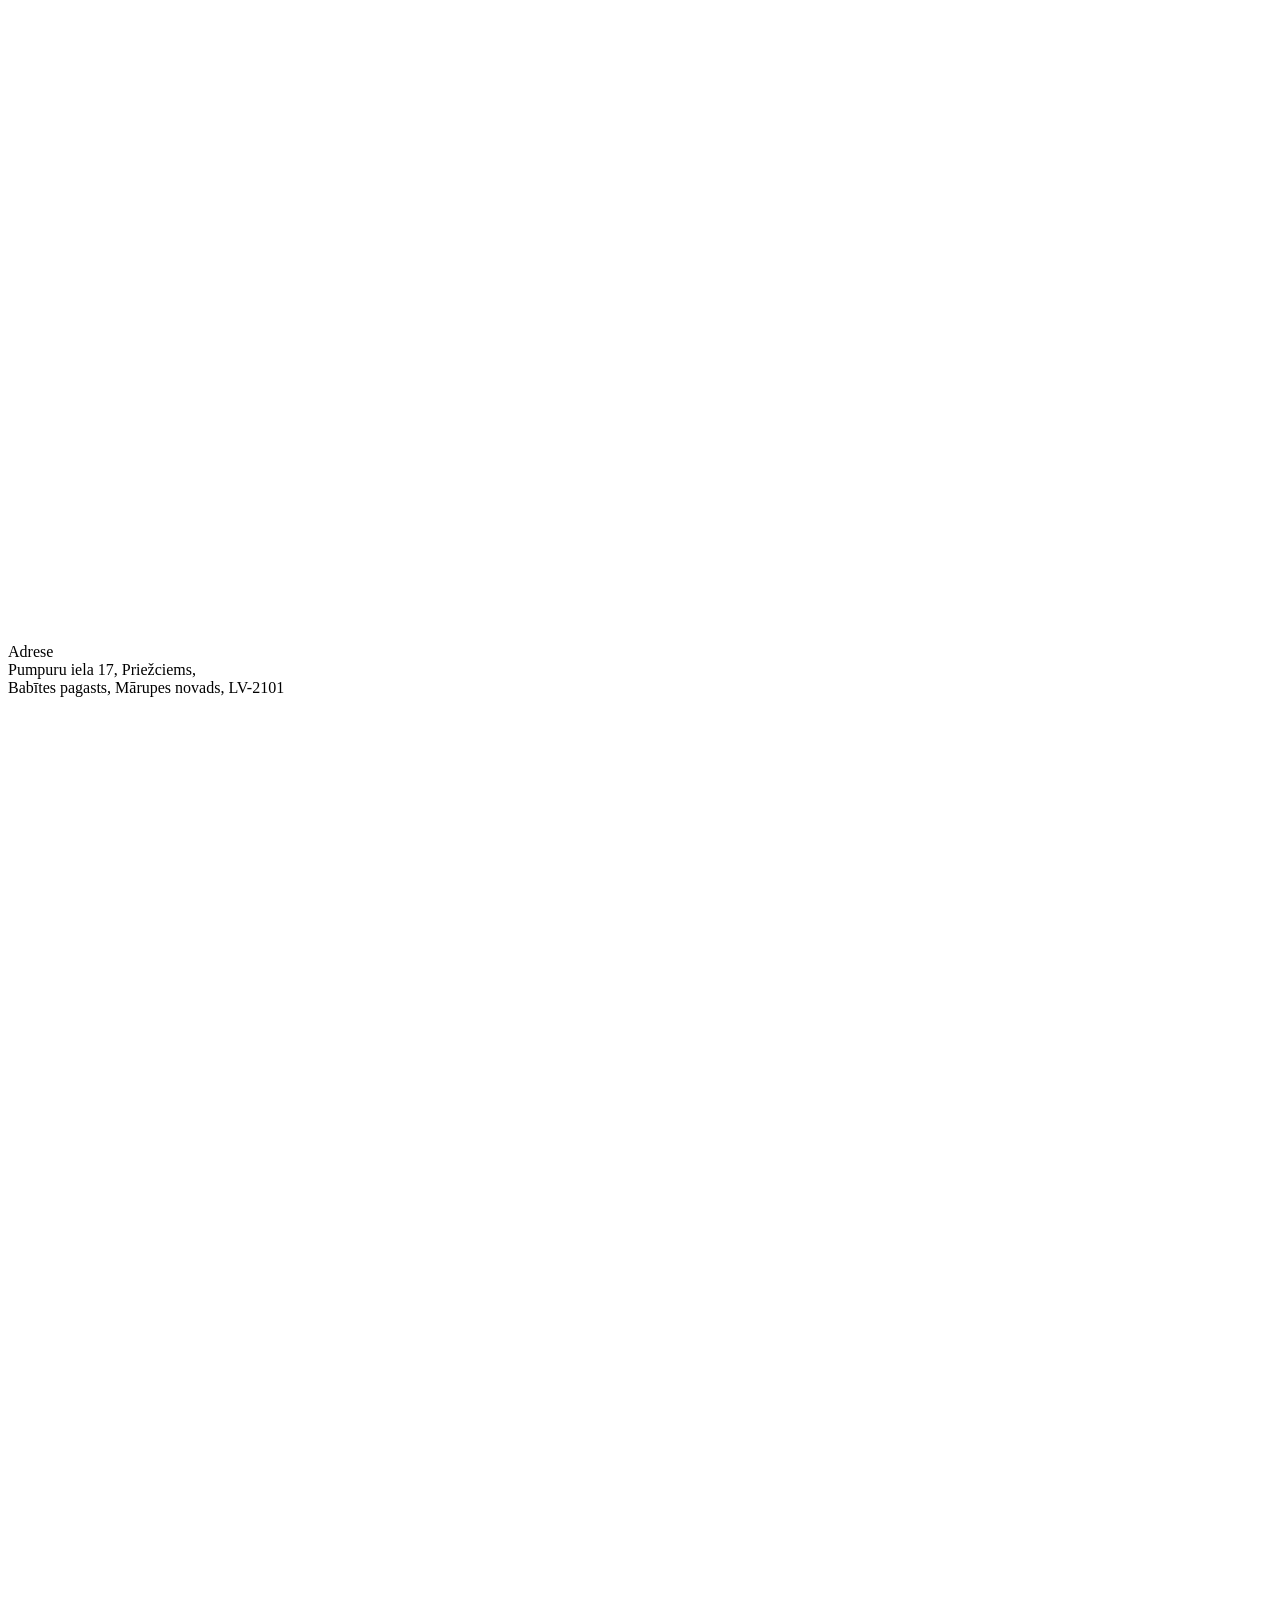
==== commit 1759877b: "Pakalpojumi: make Kartes design the canonical services page Client chose the "Kartes" (cards) layout" ====
--- a/index.html
+++ b/index.html
@@ -111,14 +111,7 @@
 
       <div class="navbar__links">
         <a href="/vindex/" class="navbar__link active">Sākums</a>
-        <div class="navbar__item">
-          <a href="/vindex/pakalpojumi/" class="navbar__link">Pakalpojumi</a>
-          <div class="navbar__dropdown">
-            <a href="/vindex/pakalpojumi/" class="navbar__dropdown-link"><svg viewBox="0 0 16 16" fill="none" stroke="currentColor" stroke-width="1.5"><circle cx="4" cy="4" r="2"/><circle cx="12" cy="4" r="2"/><circle cx="4" cy="12" r="2"/><circle cx="12" cy="12" r="2"/></svg> Ikonu skats</a>
-            <a href="/vindex/pakalpojumi-2/" class="navbar__dropdown-link"><svg viewBox="0 0 16 16" fill="none" stroke="currentColor" stroke-width="1.5"><rect x="1" y="1" width="14" height="4" rx="1"/><rect x="1" y="7" width="14" height="4" rx="1"/><rect x="1" y="12" width="14" height="3" rx="1"/></svg> Kartes</a>
-            <a href="/vindex/pakalpojumi-4/" class="navbar__dropdown-link"><svg viewBox="0 0 16 16" fill="none" stroke="currentColor" stroke-width="1.5"><line x1="1" y1="4" x2="15" y2="4"/><line x1="1" y1="8" x2="11" y2="8"/><line x1="1" y1="12" x2="15" y2="12"/></svg> Saraksts</a>
-          </div>
-        </div>
+        <a href="/vindex/pakalpojumi/" class="navbar__link">Pakalpojumi</a>
         <a href="/vindex/birojs/" class="navbar__link">Birojs</a>
         <a href="/vindex/kontakti/" class="navbar__link">Kontakti</a>
         <a href="/vindex/en/" class="navbar__lang">EN</a>
@@ -368,7 +361,7 @@
         <div class="section-label">Vindex</div>
         <h2 class="section-title">Kontakti</h2>
         <div class="divider divider--center"></div>
-        <p class="section-subtitle section-subtitle--center section-subtitle--light">Sazinies ar mums vai uzraksti e-pastu. Piedāvājam pirmo bezmaksas konsultāciju.</p>
+        <p class="section-subtitle section-subtitle--center">Sazinies ar mums vai uzraksti e-pastu. Piedāvājam pirmo bezmaksas konsultāciju.</p>
       </div>
       <div class="contact__grid">
         <div class="fade-left">
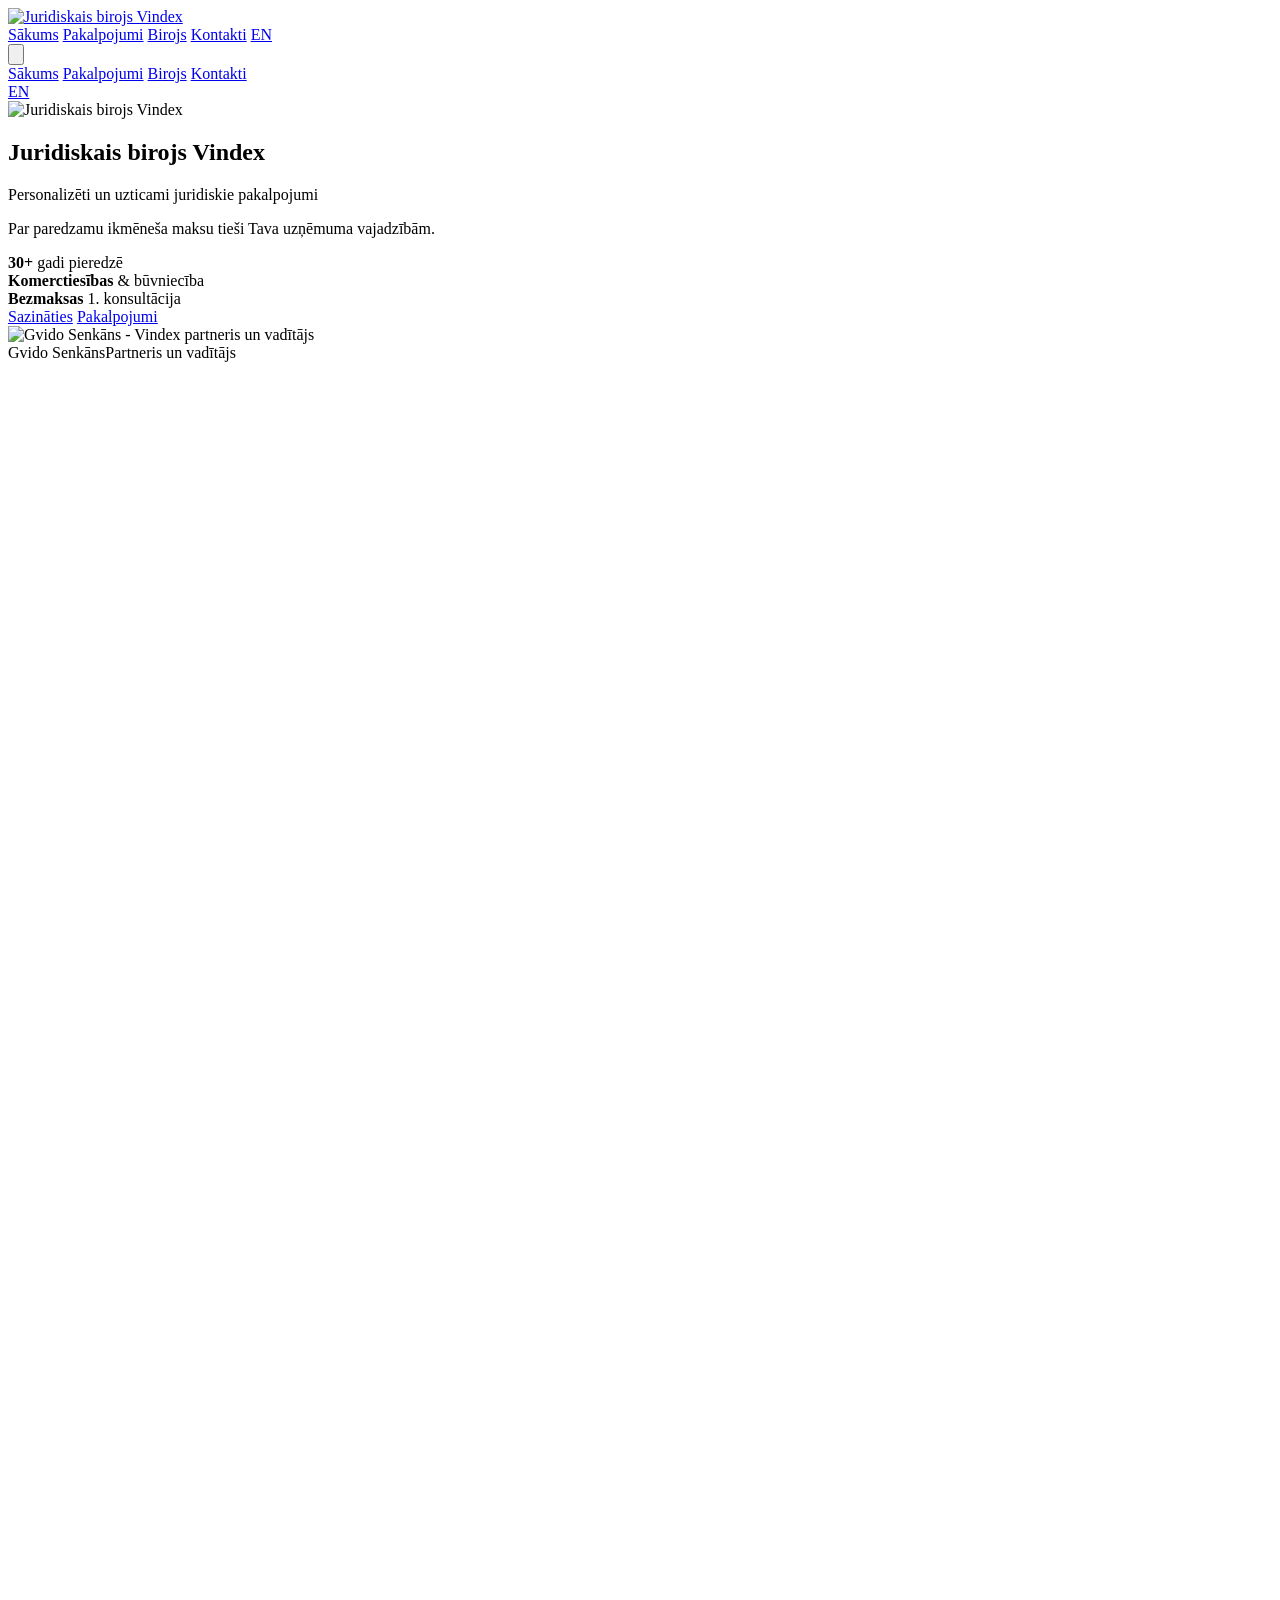
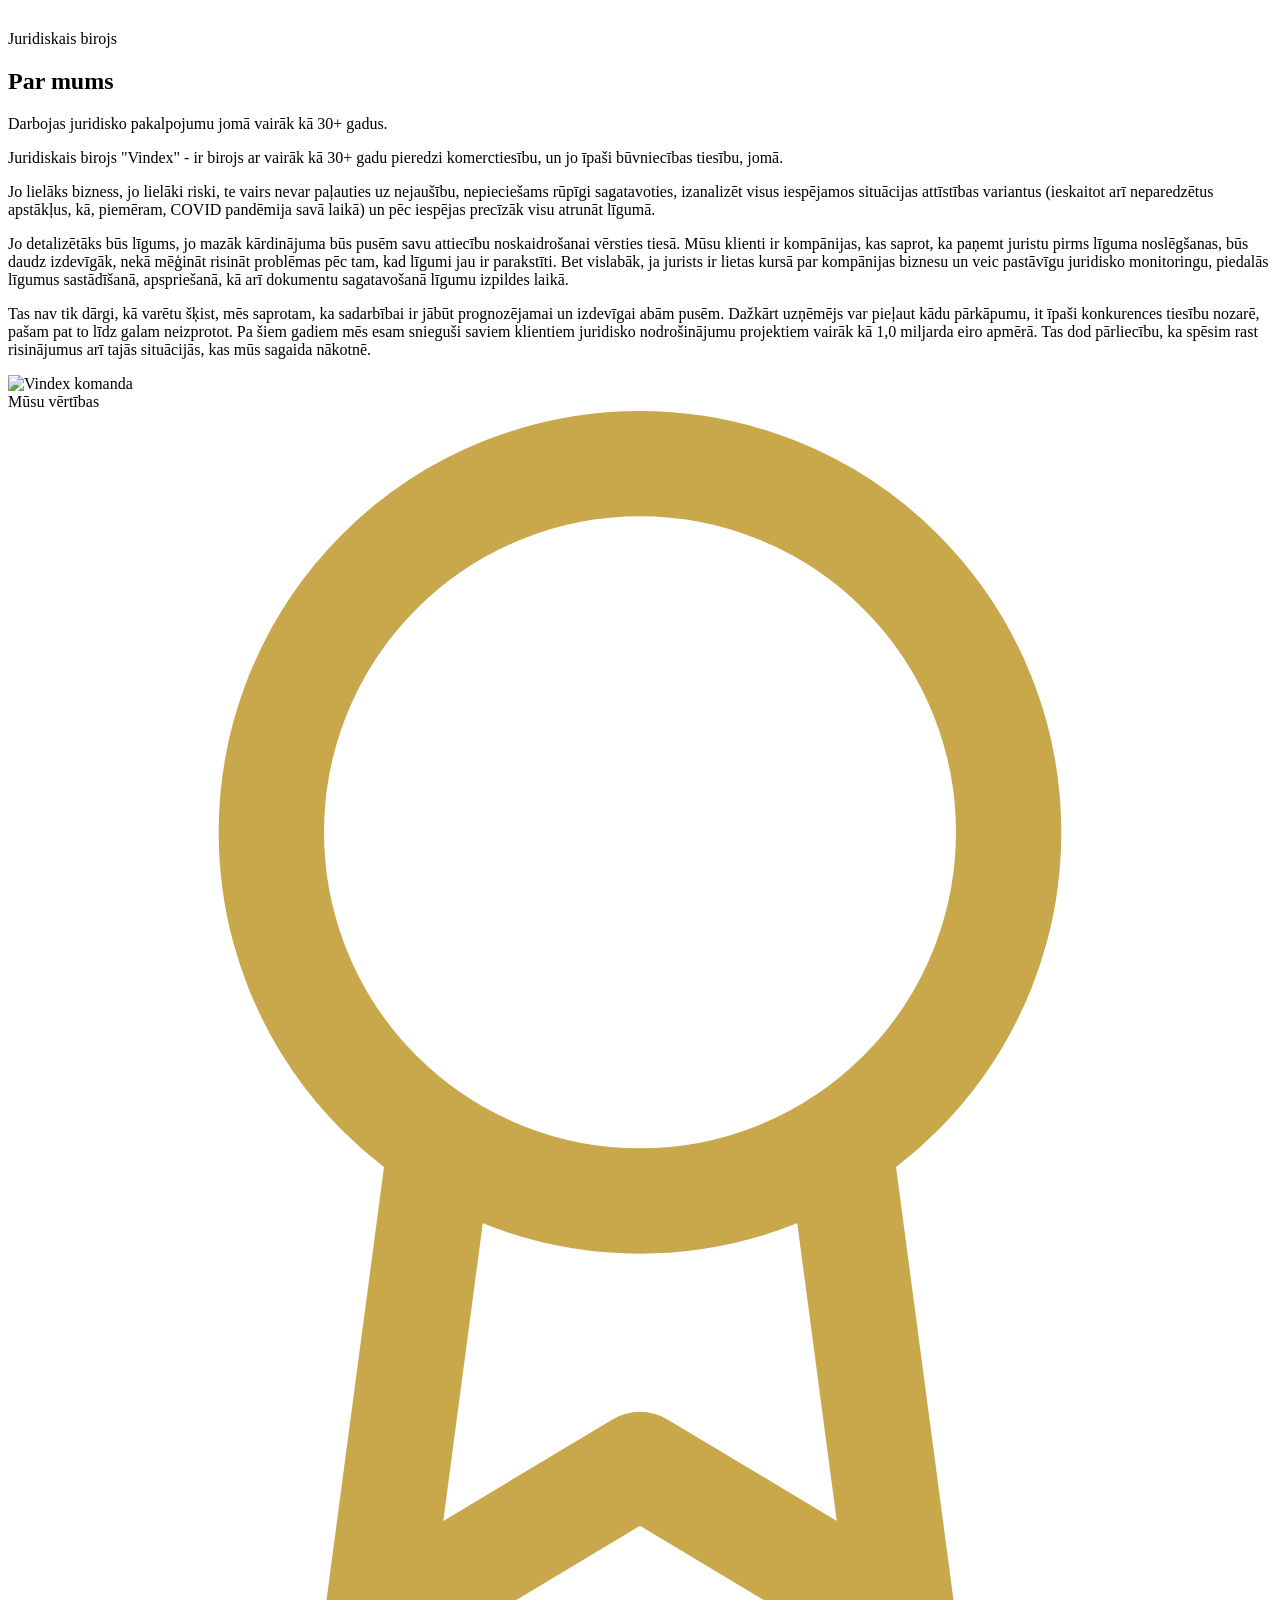
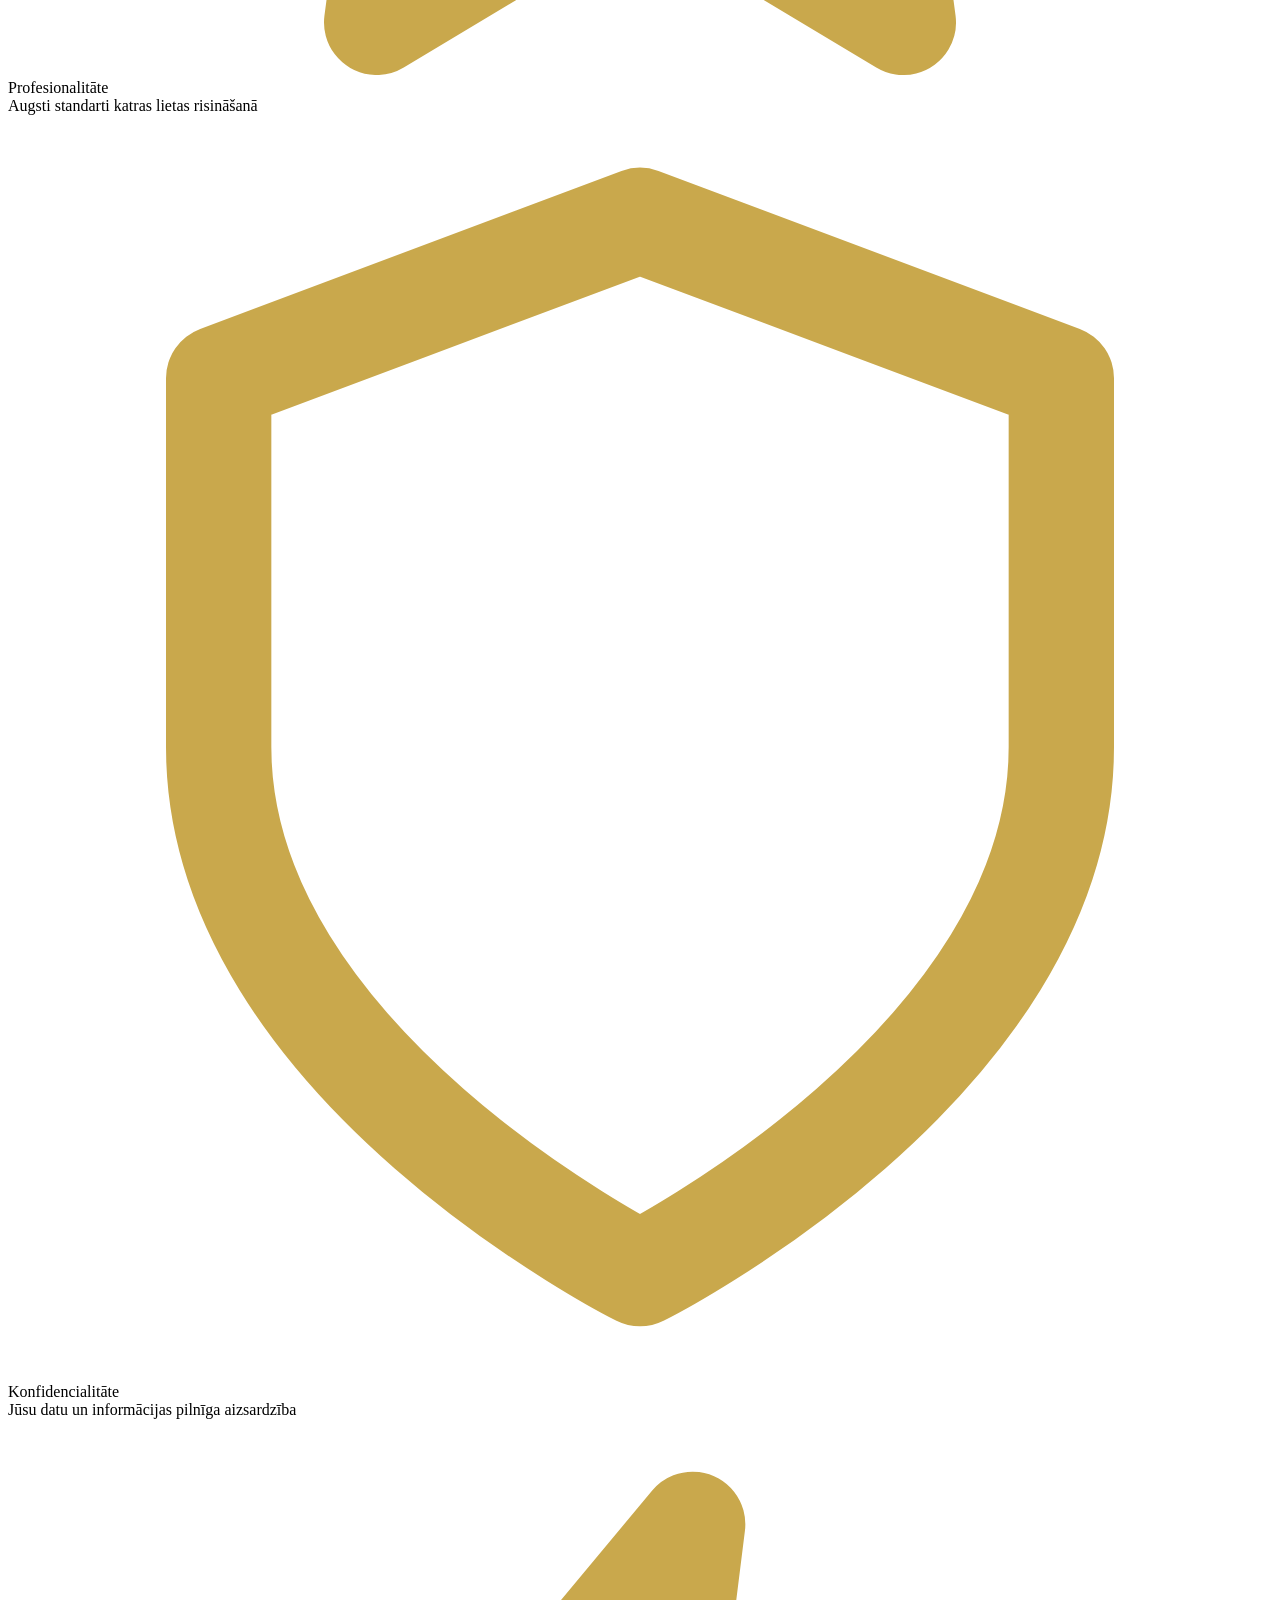
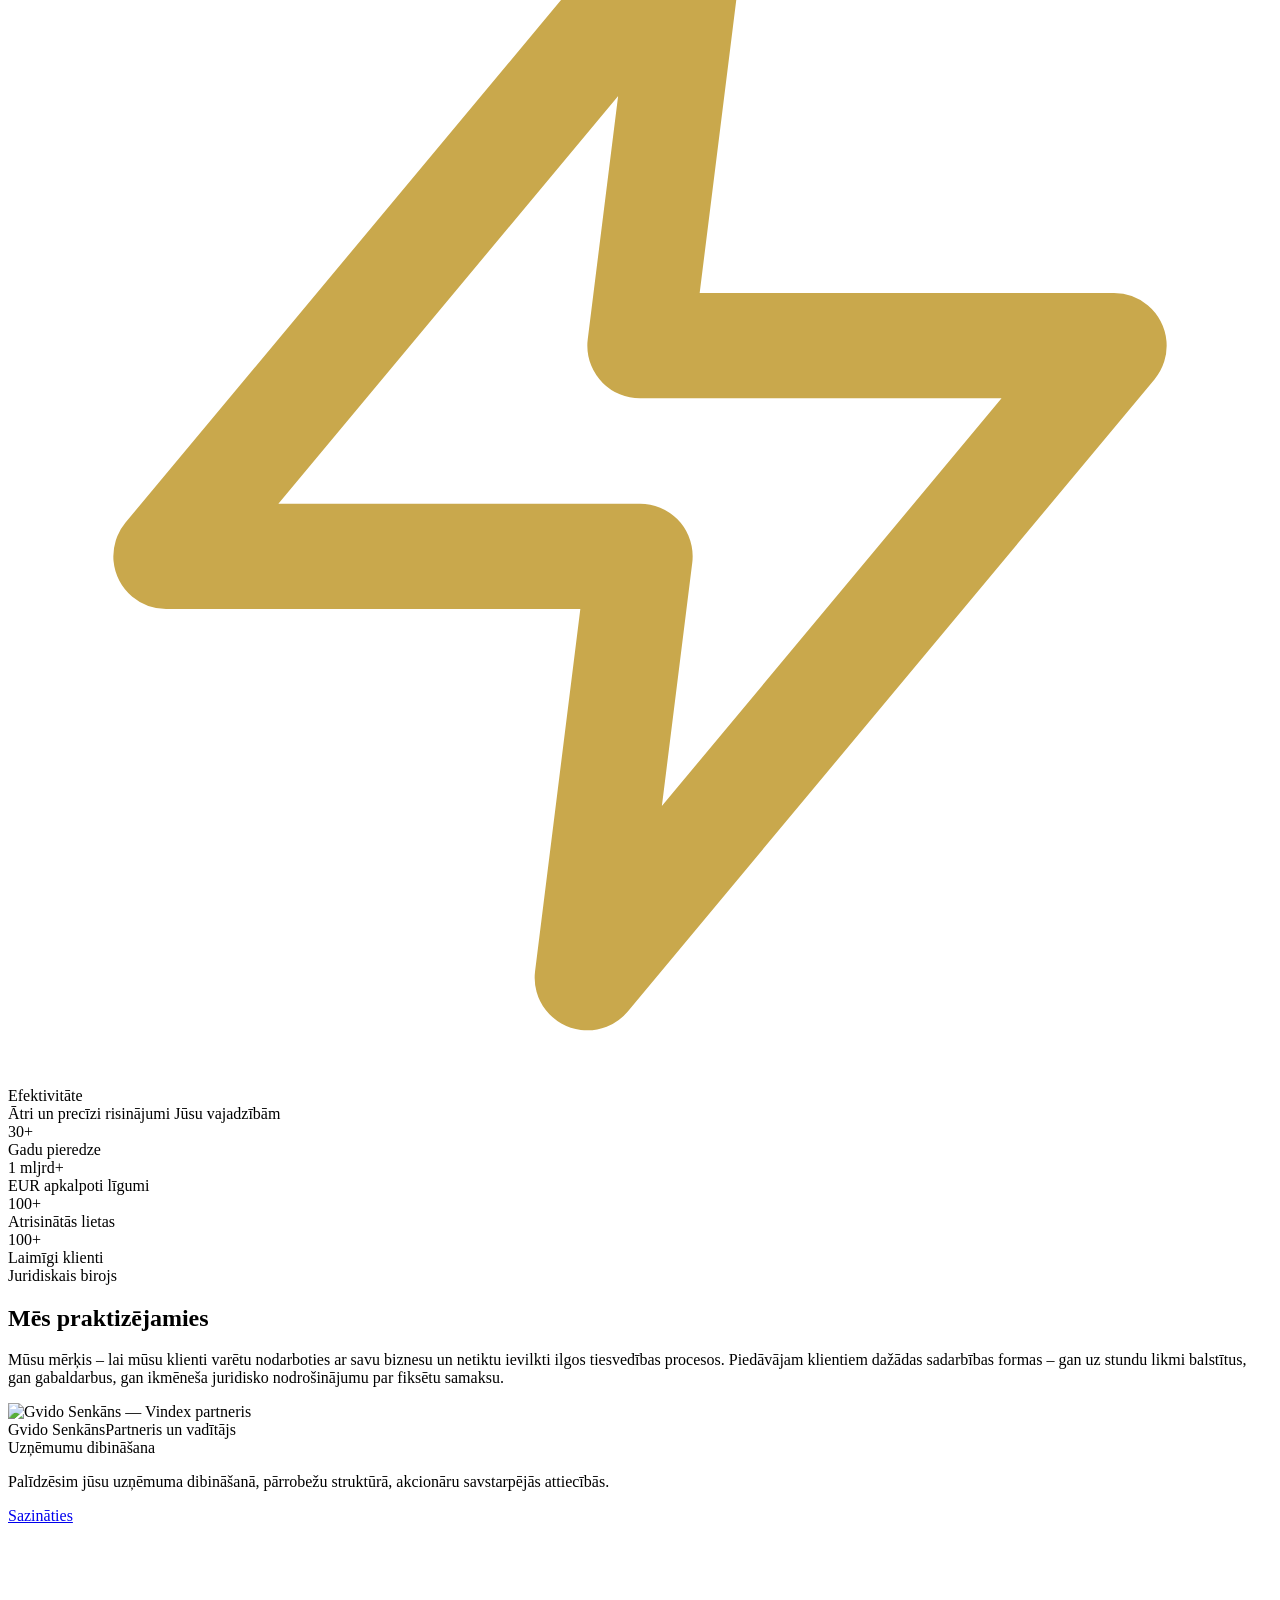
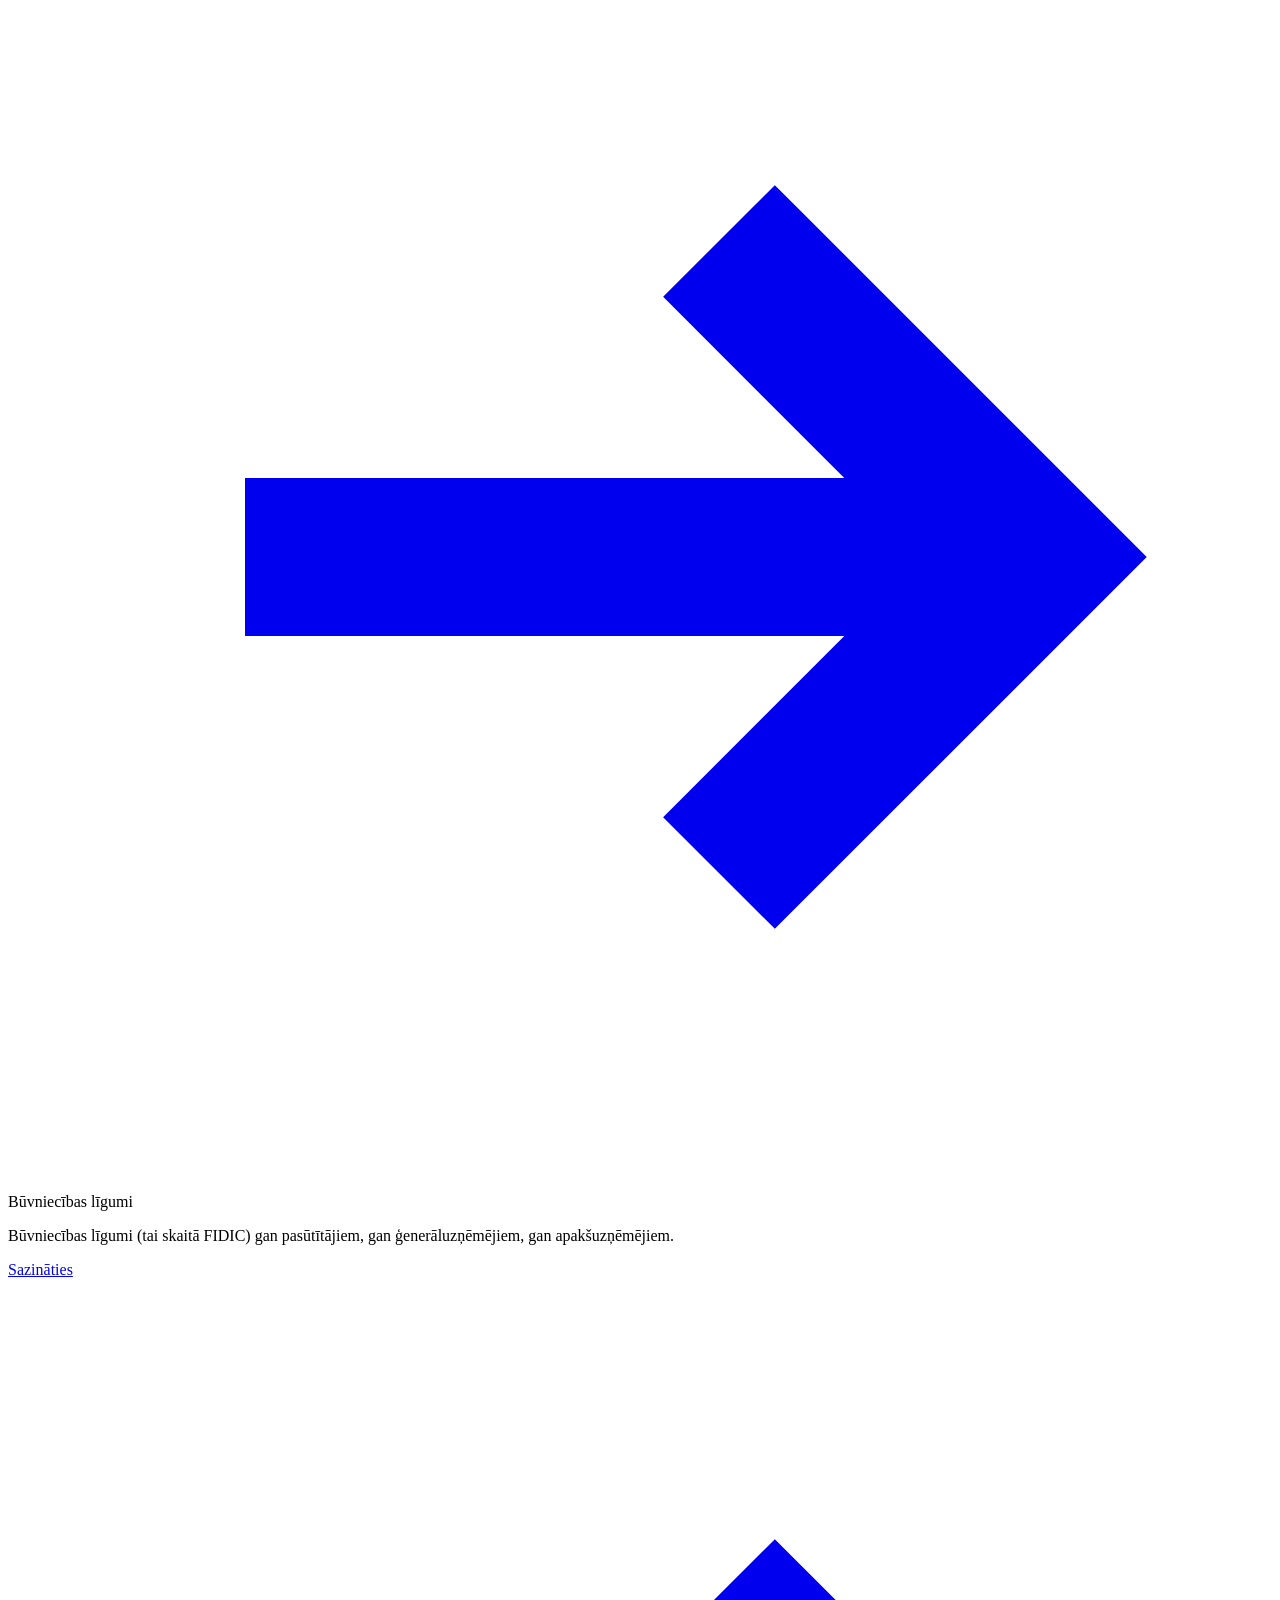
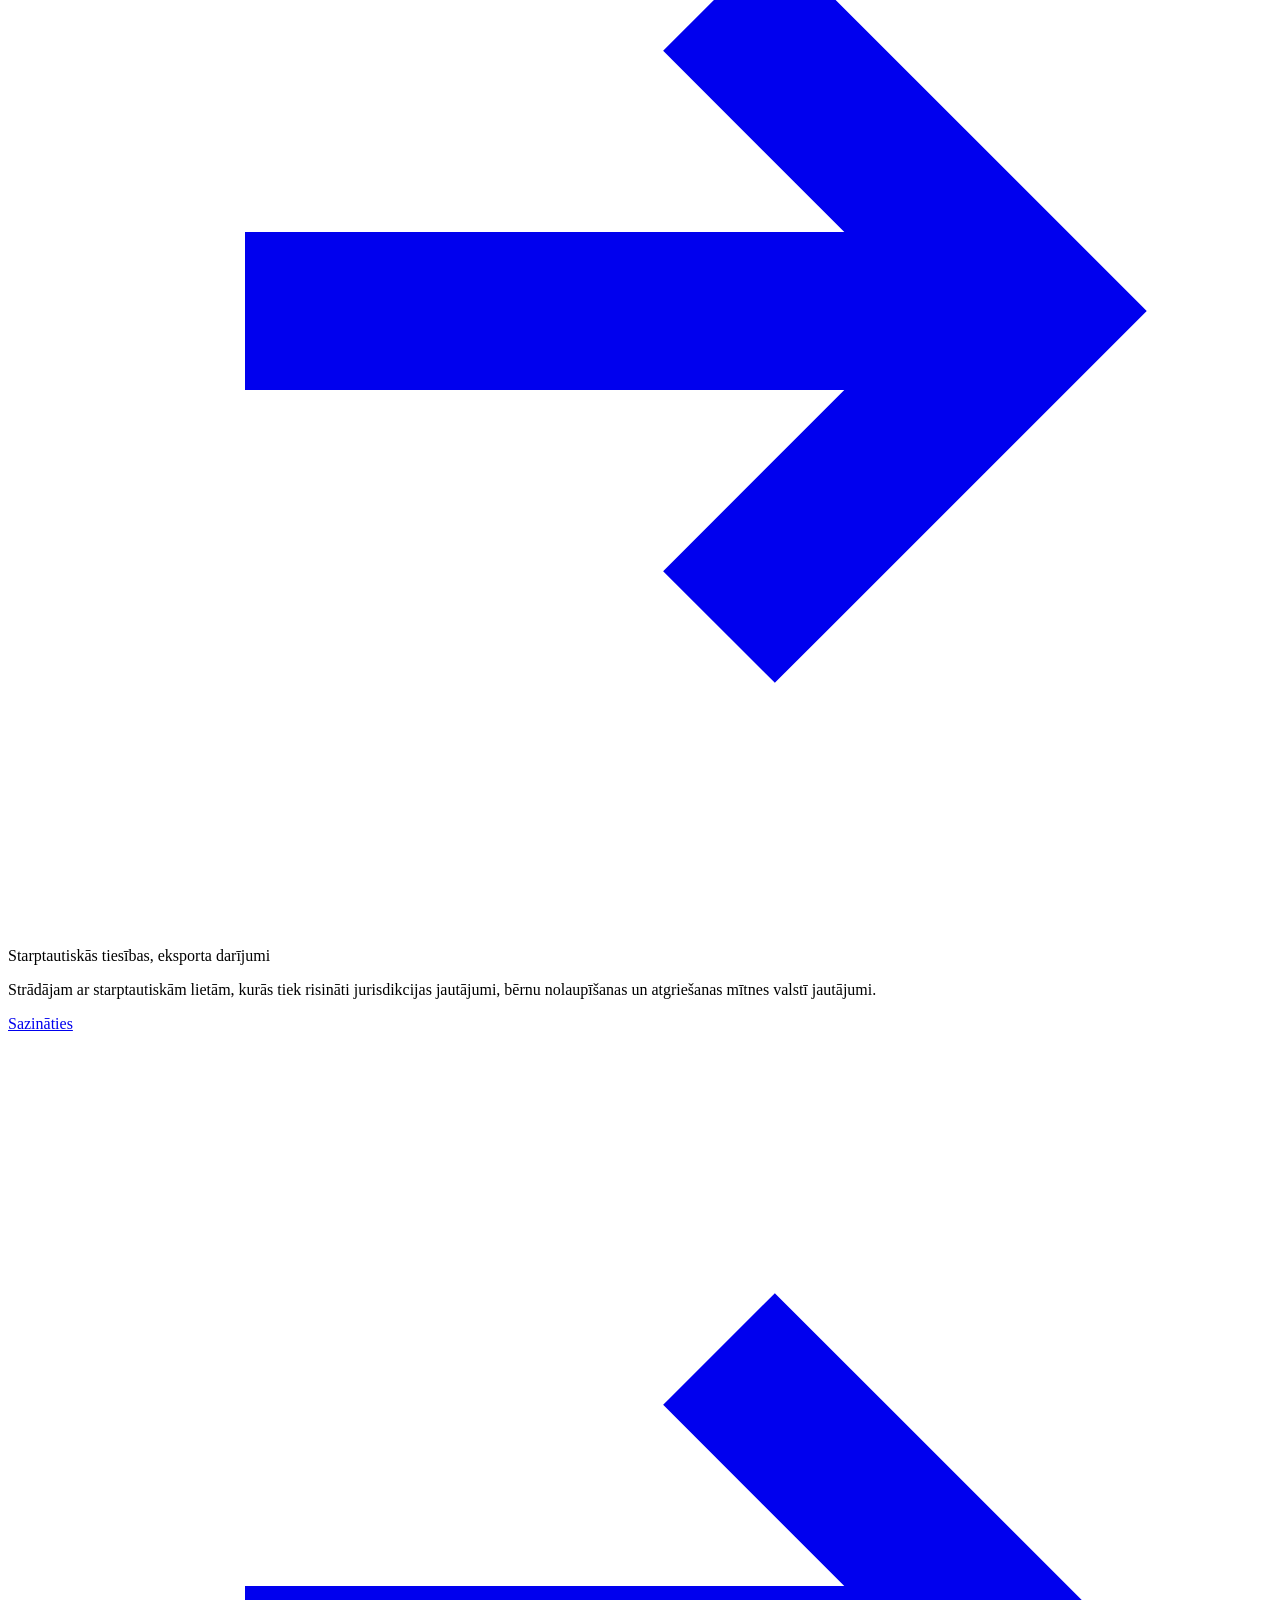
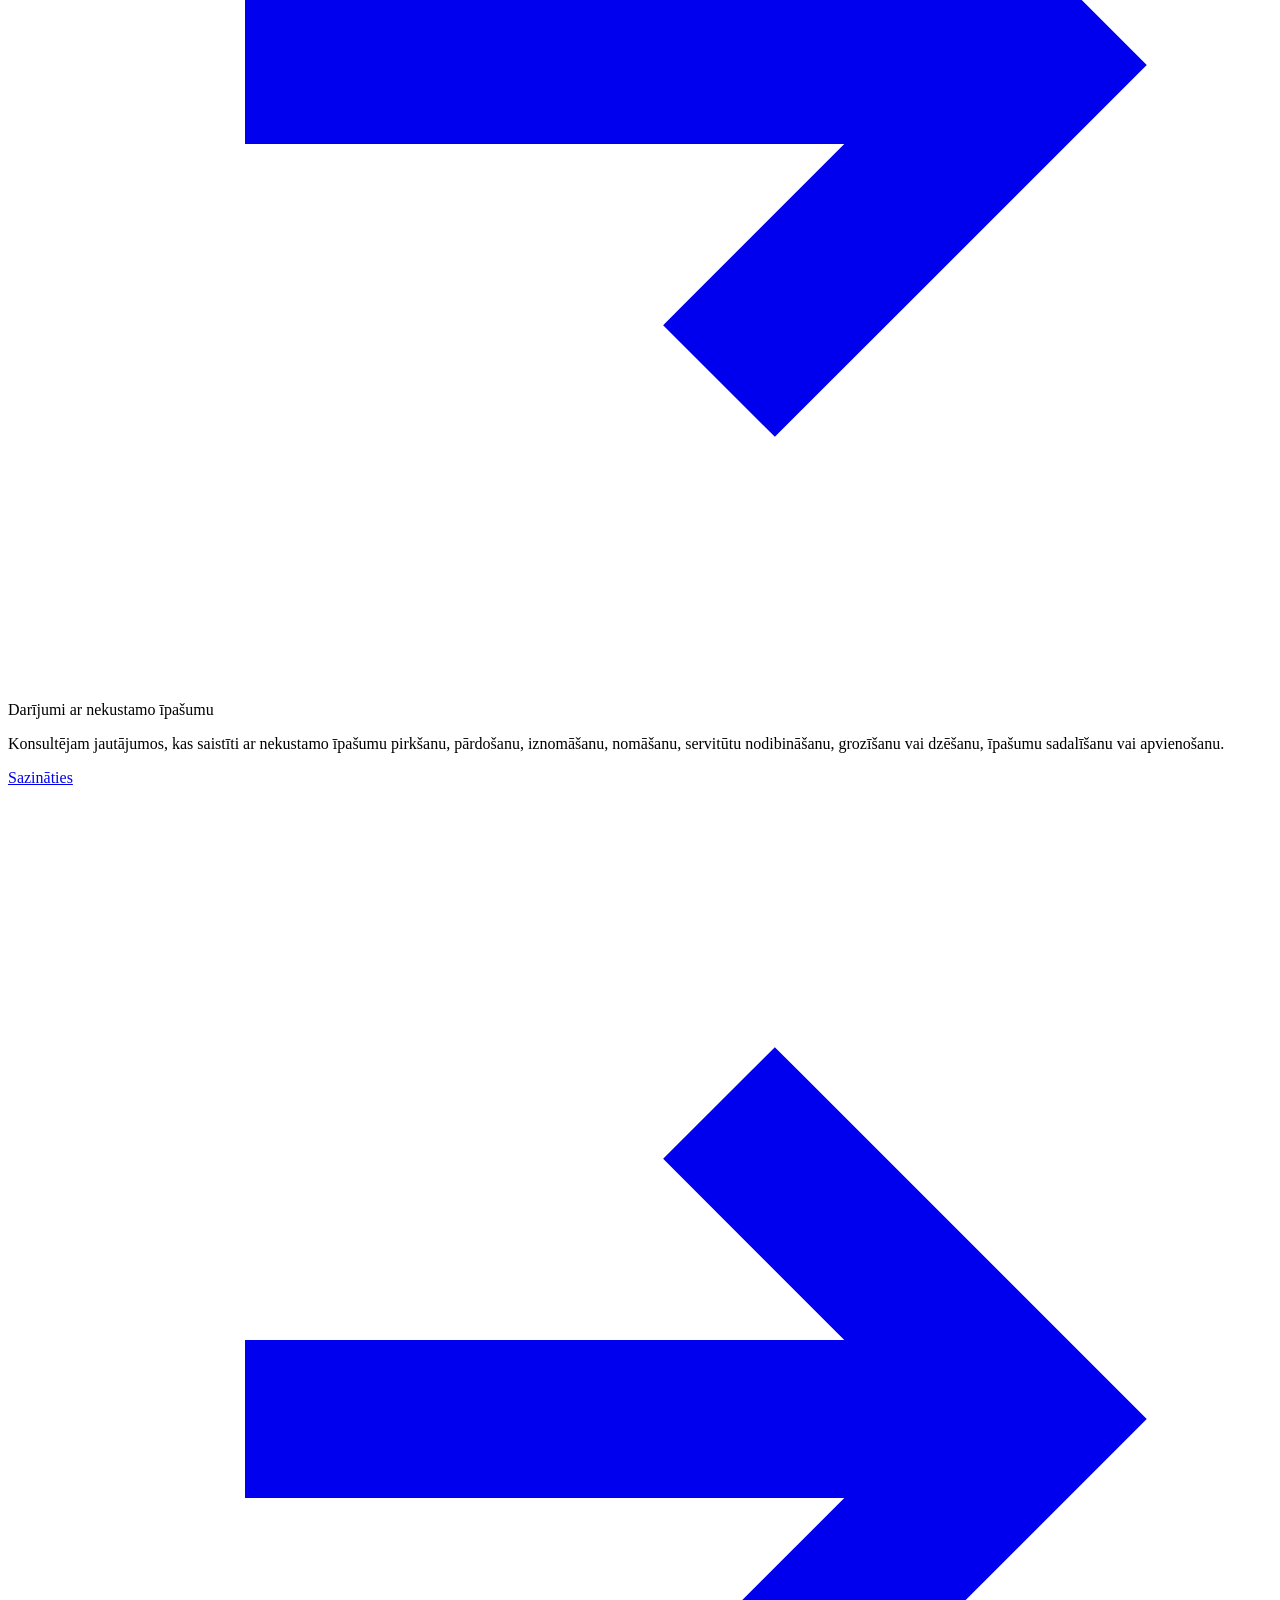
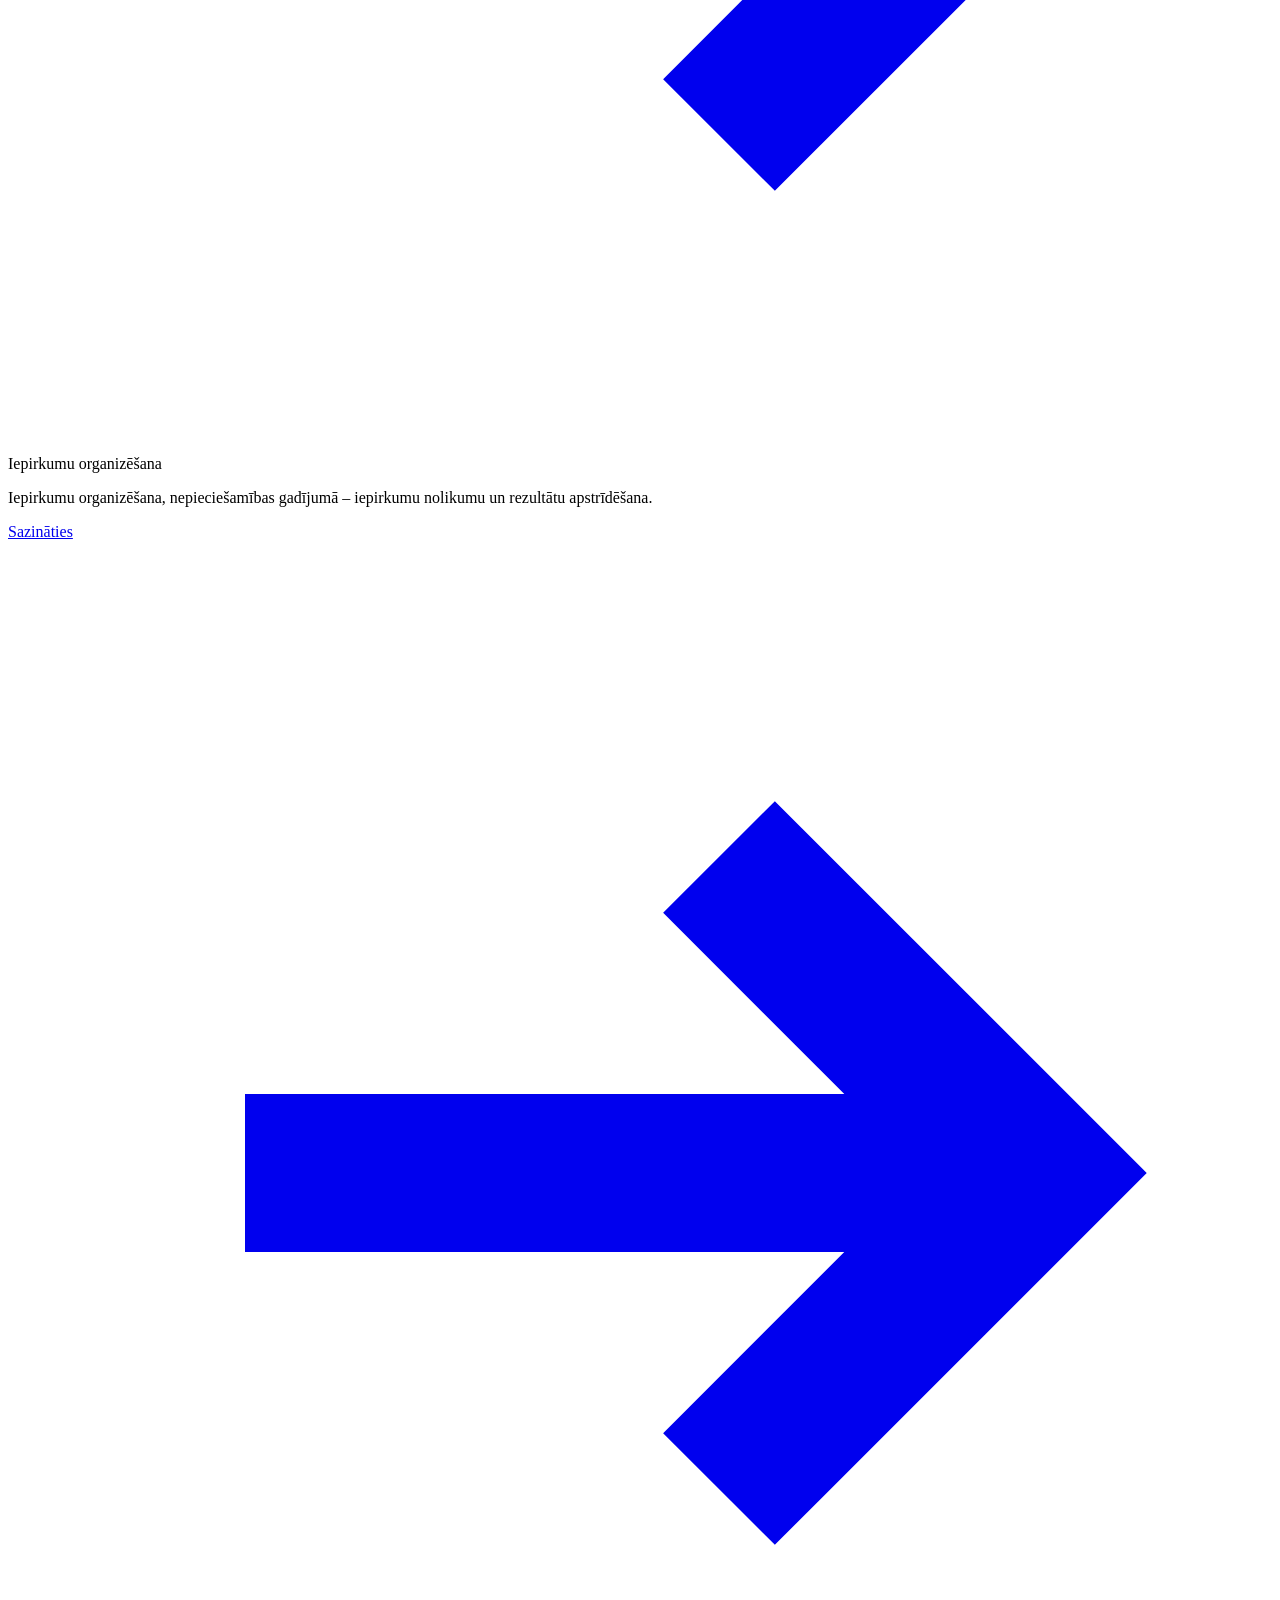
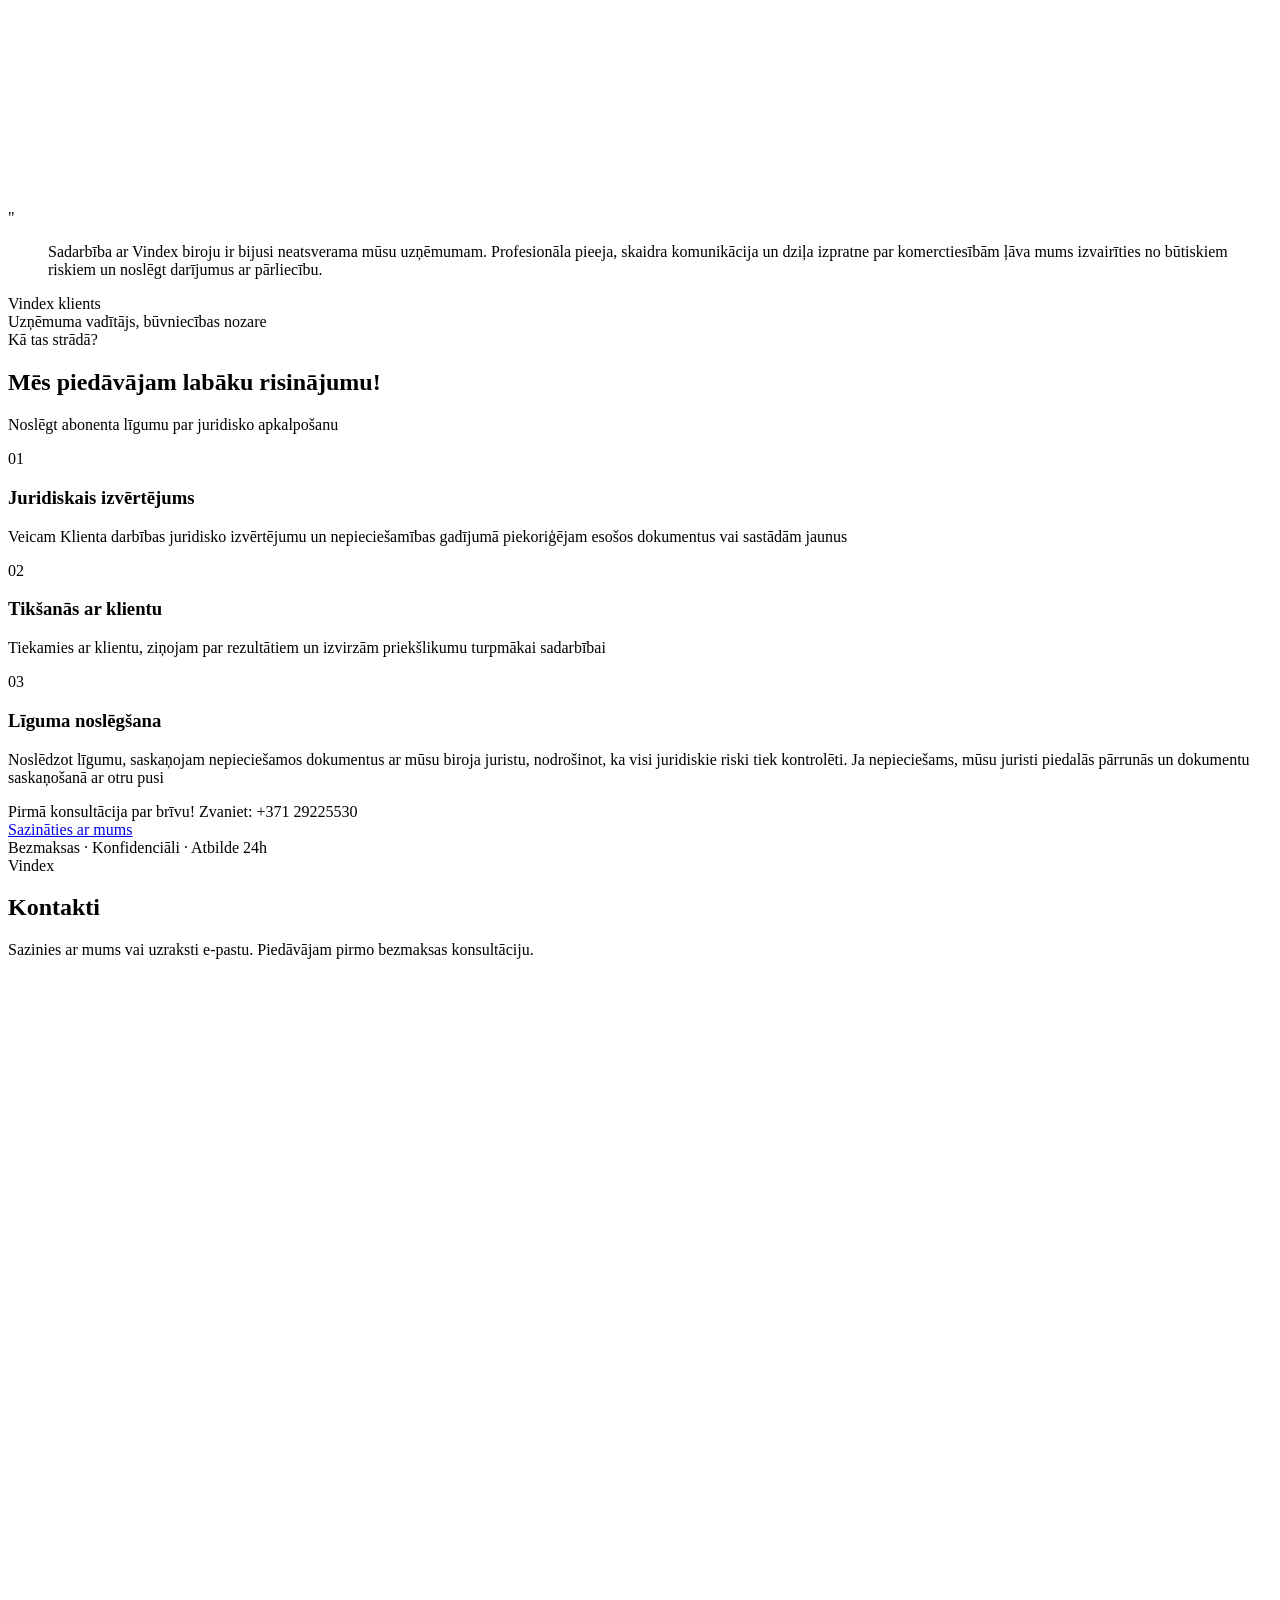
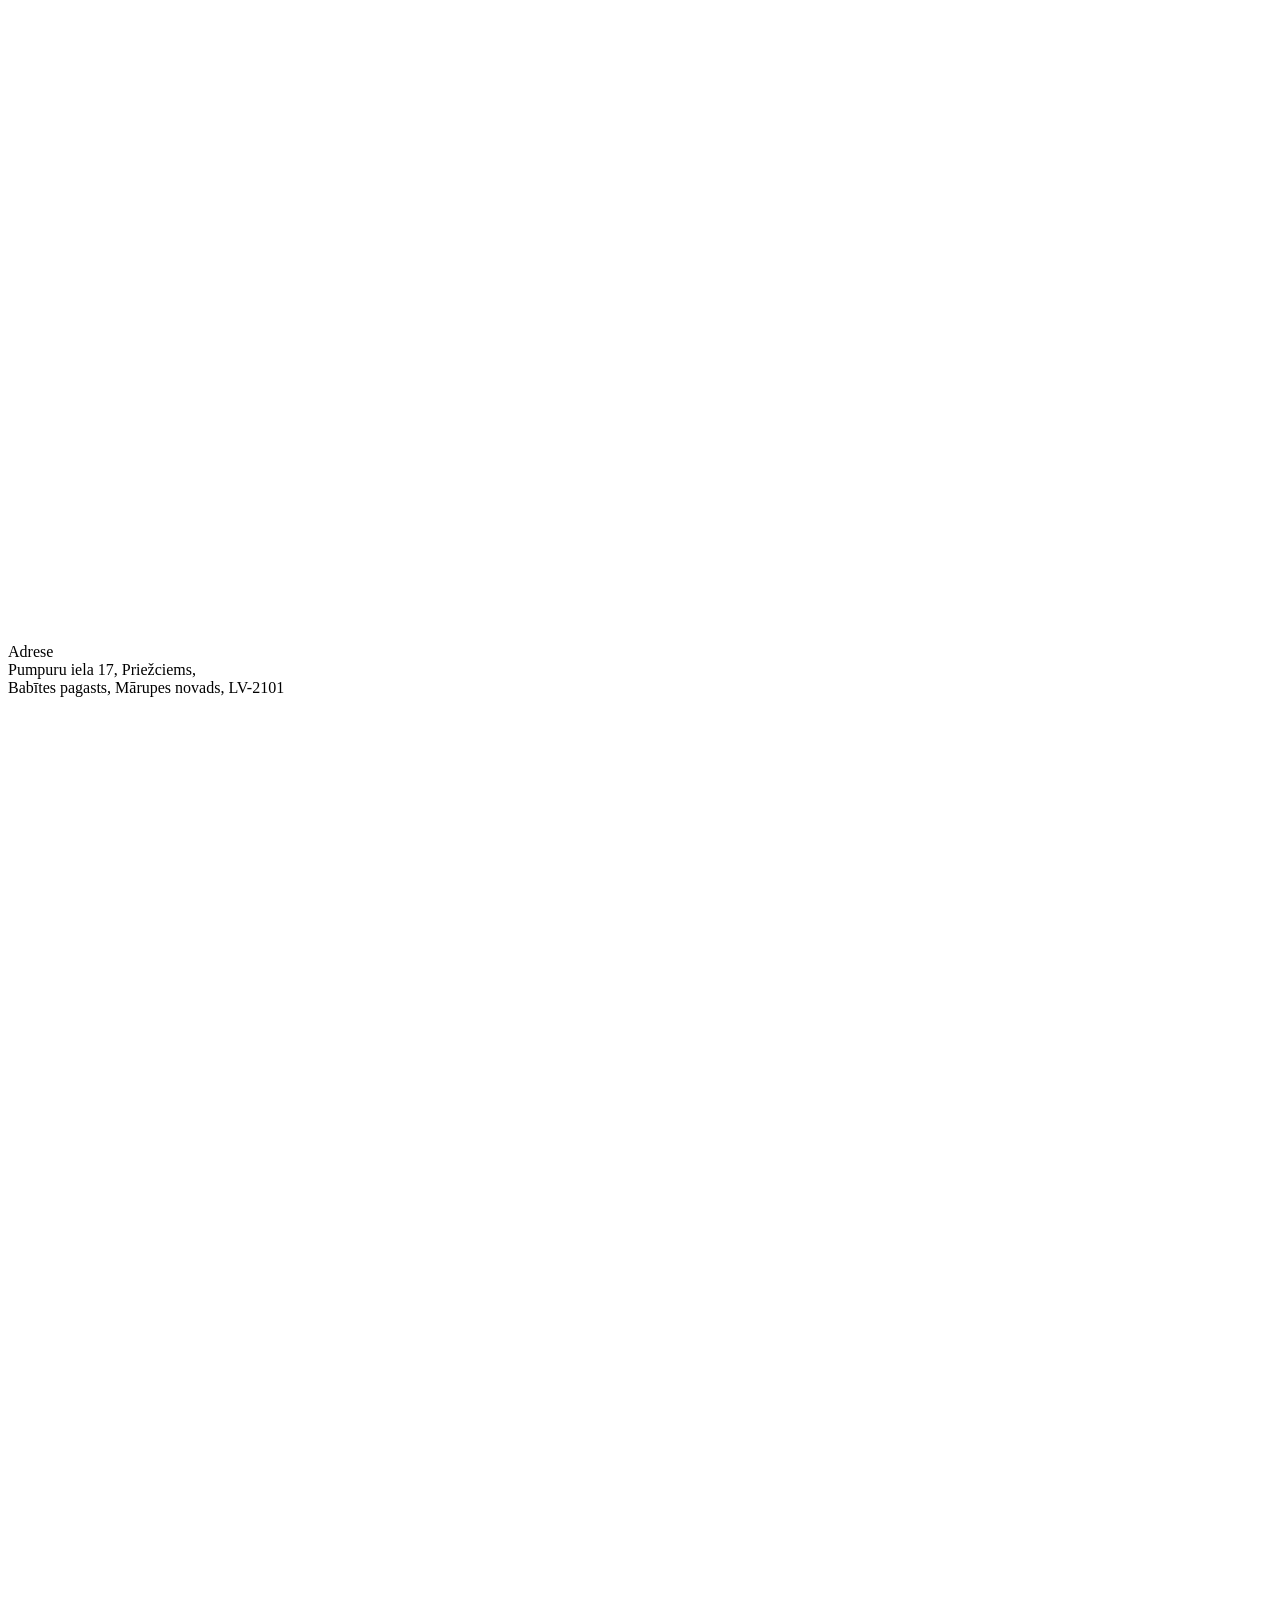
==== commit d5dfddf2: "Update experience figure 27 to 30+ across all pages and languages Unify the years-of-experience numb" ====
--- a/index.html
+++ b/index.html
@@ -4,7 +4,7 @@
   <meta charset="UTF-8">
   <meta name="viewport" content="width=device-width, initial-scale=1.0">
   <title>Juridiskie pakalpojumi Latvijā | Juridiskais birojs Vindex</title>
-  <meta name="description" content="Juridiskais birojs Vindex — vairāk kā 27 gadu pieredze komerctiesību un būvniecības tiesību jomā. Pirmā konsultācija par brīvu! Sazināties: +371 29225530.">
+  <meta name="description" content="Juridiskais birojs Vindex — vairāk kā 30+ gadu pieredze komerctiesību un būvniecības tiesību jomā. Pirmā konsultācija par brīvu! Sazināties: +371 29225530.">
   <meta name="keywords" content="juridiskais birojs, juridiskie pakalpojumi, advokāts, Latvija, komerctiesības, būvniecības tiesības, līgumtiesības, Vindex">
   <meta name="author" content="Juridiskais birojs Vindex">
   <meta name="robots" content="index, follow">
@@ -14,7 +14,7 @@
   <meta property="og:url" content="https://vindex.lv/">
   <meta property="og:type" content="website">
   <meta property="og:title" content="Juridiskie pakalpojumi Latvijā | Juridiskais birojs Vindex">
-  <meta property="og:description" content="Juridiskais birojs Vindex — vairāk kā 27 gadu pieredze komerctiesību un būvniecības tiesību jomā. Pirmā konsultācija par brīvu!">
+  <meta property="og:description" content="Juridiskais birojs Vindex — vairāk kā 30+ gadu pieredze komerctiesību un būvniecības tiesību jomā. Pirmā konsultācija par brīvu!">
   <meta property="og:image" content="https://vindex.lv/images/og-image.jpg">
   <meta property="og:locale" content="lv_LV">
   <meta property="og:site_name" content="Vindex">
@@ -22,7 +22,7 @@
   <!-- Twitter -->
   <meta name="twitter:card" content="summary_large_image">
   <meta name="twitter:title" content="Juridiskie pakalpojumi Latvijā | Juridiskais birojs Vindex">
-  <meta name="twitter:description" content="Juridiskais birojs Vindex — vairāk kā 27 gadu pieredze komerctiesību un būvniecības tiesību jomā. Pirmā konsultācija par brīvu!">
+  <meta name="twitter:description" content="Juridiskais birojs Vindex — vairāk kā 30+ gadu pieredze komerctiesību un būvniecības tiesību jomā. Pirmā konsultācija par brīvu!">
   <meta name="twitter:image" content="https://vindex.lv/images/og-image.jpg">
 
   <!-- Alternate language -->
@@ -58,7 +58,7 @@
           "width": 812,
           "height": 270
         },
-        "description": "Juridiskais birojs ar vairāk kā 27 gadu pieredzi komerctiesību un būvniecības tiesību jomā.",
+        "description": "Juridiskais birojs ar vairāk kā 30+ gadu pieredzi komerctiesību un būvniecības tiesību jomā.",
         "address": {
           "@type": "PostalAddress",
           "streetAddress": "Pumpuru iela 17",
@@ -85,7 +85,7 @@
         "@id": "https://vindex.lv/",
         "url": "https://vindex.lv/",
         "name": "Juridiskie pakalpojumi - Vindex",
-        "description": "Juridiskais birojs Vindex - ir birojs ar vairāk kā 27 gadu pieredzi komerctiesību, un jo īpaši būvniecības tiesību, jomā.",
+        "description": "Juridiskais birojs Vindex - ir birojs ar vairāk kā 30+ gadu pieredzi komerctiesību, un jo īpaši būvniecības tiesību, jomā.",
         "inLanguage": "lv-LV",
         "isPartOf": { "@id": "https://vindex.lv/#website" }
       },
@@ -148,7 +148,7 @@
         <p class="hero__desc">Par paredzamu ikmēneša maksu tieši Tava uzņēmuma vajadzībām.</p>
         <div class="hero__meta">
           <div class="hero__meta-item">
-            <strong>27+</strong>
+            <strong>30+</strong>
             <span>gadi pieredzē</span>
           </div>
           <div class="hero__meta-item">
@@ -183,8 +183,8 @@
           <div class="section-label">Juridiskais birojs</div>
           <h2 class="section-title">Par mums</h2>
           <div class="divider"></div>
-          <p class="about__subtitle">Darbojas juridisko pakalpojumu jomā vairāk kā 27 gadus.</p>
-          <p class="about__text">Juridiskais birojs "Vindex" - ir birojs ar vairāk kā 27 gadu pieredzi komerctiesību, un jo īpaši būvniecības tiesību, jomā.</p>
+          <p class="about__subtitle">Darbojas juridisko pakalpojumu jomā vairāk kā 30+ gadus.</p>
+          <p class="about__text">Juridiskais birojs "Vindex" - ir birojs ar vairāk kā 30+ gadu pieredzi komerctiesību, un jo īpaši būvniecības tiesību, jomā.</p>
           <p class="about__text">Jo lielāks bizness, jo lielāki riski, te vairs nevar paļauties uz nejaušību, nepieciešams rūpīgi sagatavoties, izanalizēt visus iespējamos situācijas attīstības variantus (ieskaitot arī neparedzētus apstākļus, kā, piemēram, COVID pandēmija savā laikā) un pēc iespējas precīzāk visu atrunāt līgumā.</p>
           <p class="about__text">Jo detalizētāks būs līgums, jo mazāk kārdinājuma būs pusēm savu attiecību noskaidrošanai vērsties tiesā. Mūsu klienti ir kompānijas, kas saprot, ka paņemt juristu pirms līguma noslēgšanas, būs daudz izdevīgāk, nekā mēģināt risināt problēmas pēc tam, kad līgumi jau ir parakstīti. Bet vislabāk, ja jurists ir lietas kursā par kompānijas biznesu un veic pastāvīgu juridisko monitoringu, piedalās līgumus sastādīšanā, apspriešanā, kā arī dokumentu sagatavošanā līgumu izpildes laikā.</p>
           <p class="about__text">Tas nav tik dārgi, kā varētu šķist, mēs saprotam, ka sadarbībai ir jābūt prognozējamai un izdevīgai abām pusēm. Dažkārt uzņēmējs var pieļaut kādu pārkāpumu, it īpaši konkurences tiesību nozarē, pašam pat to līdz galam neizprotot. Pa šiem gadiem mēs esam snieguši saviem klientiem juridisko nodrošinājumu projektiem vairāk kā 1,0 miljarda eiro apmērā. Tas dod pārliecību, ka spēsim rast risinājumus arī tajās situācijās, kas mūs sagaida nākotnē.</p>
@@ -234,7 +234,7 @@
     <div class="metrics-band__accent metrics-band__accent--top"></div>
     <div class="metrics-band__inner">
       <div class="metrics-band__item fade-in">
-        <div class="metrics-band__value" data-count="27" data-suffix="+">27+</div>
+        <div class="metrics-band__value" data-count="30" data-suffix="+">30+</div>
         <div class="metrics-band__label">Gadu pieredze</div>
       </div>
       <div class="metrics-band__divider"></div>
